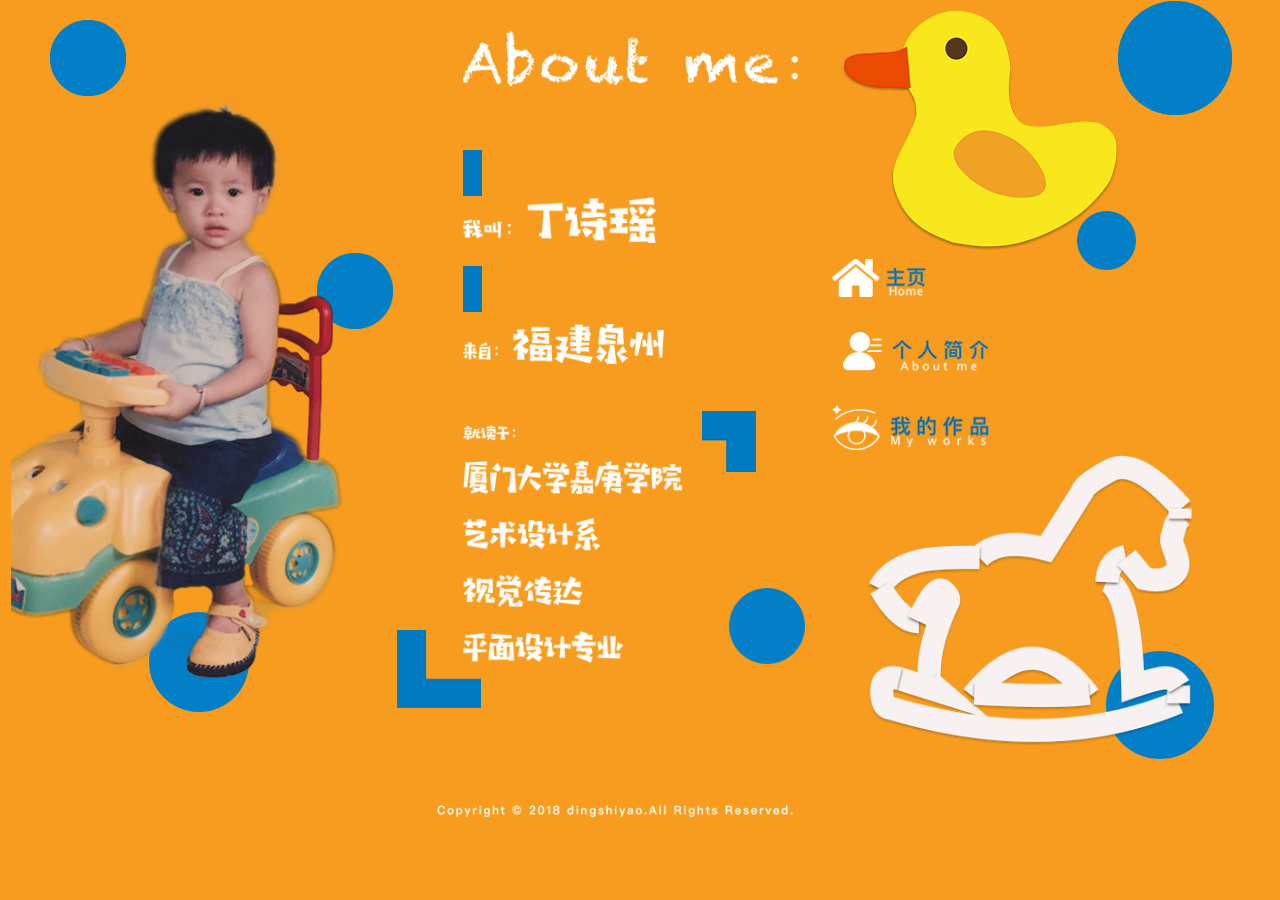
==== 个人简介.html @ 1a9f3754 "1" ====
<!DOCTYPE html>
<html class="nojs html css_verticalspacer" lang="en-US">
 <head>

  <meta http-equiv="Content-type" content="text/html;charset=UTF-8"/>
  <meta name="generator" content="2017.0.0.363"/>
  <meta name="viewport" content="width=device-width, initial-scale=1.0"/>
  
  <script type="text/javascript">
   // Update the 'nojs'/'js' class on the html node
document.documentElement.className = document.documentElement.className.replace(/\bnojs\b/g, 'js');

// Check that all required assets are uploaded and up-to-date
if(typeof Muse == "undefined") window.Muse = {}; window.Muse.assets = {"required":["museutils.js", "museconfig.js", "jquery.watch.js", "jquery.museresponsive.js", "require.js", "____.css"], "outOfDate":[]};
</script>
  
  <title>个人简介</title>
  <!-- CSS -->
  <link rel="stylesheet" type="text/css" href="css/site_global.css?crc=443350757"/>
  <link rel="stylesheet" type="text/css" href="css/____.css?crc=98878516" id="pagesheet"/>
  <!-- IE-only CSS -->
  <!--[if lt IE 9]>
  <link rel="stylesheet" type="text/css" href="css/nomq_____.css?crc=4142008037" id="nomq_pagesheet"/>
  <![endif]-->
   </head>
 <body>

  <div class="breakpoint active" id="bp_infinity" data-min-width="1281"><!-- responsive breakpoint node -->
   <div class="clearfix borderbox" id="page"><!-- group -->
    <div class="clearfix grpelem" id="ppu1422"><!-- column -->
     <div class="clearfix colelem" id="pu1422"><!-- group -->
      <div class="clip_frame grpelem" id="u1422"><!-- image -->
       <img class="block temp_no_img_src" id="u1422_img" data-orig-src="images/oval%204%20copy%402x.png?crc=298496268" alt="" data-image-width="86" data-image-height="86" src="images/blank.gif?crc=4208392903"/>
      </div>
      <div class="clip_frame grpelem shared_content" id="u1751" data-content-guid="u1751_content"><!-- image -->
       <img class="block temp_no_img_src" id="u1751_img" data-orig-src="images/oval%204%20copy%402x.png?crc=298496268" alt="" data-image-width="86" data-image-height="86" src="images/blank.gif?crc=4208392903"/>
      </div>
      <div class="clip_frame grpelem" id="u1439"><!-- image -->
       <img class="block temp_no_img_src" id="u1439_img" data-orig-src="images/oval%204%20copy%402x.png?crc=298496268" alt="" data-image-width="72" data-image-height="72" src="images/blank.gif?crc=4208392903"/>
      </div>
      <div class="clip_frame grpelem" id="u1791"><!-- image -->
       <img class="block temp_no_img_src" id="u1791_img" data-orig-src="images/oval%204%20copy%402x.png?crc=298496268" alt="" data-image-width="72" data-image-height="72" src="images/blank.gif?crc=4208392903"/>
      </div>
      <div class="clip_frame grpelem" id="u1615"><!-- image -->
       <img class="block temp_no_img_src" id="u1615_img" data-orig-src="images/oval%204%20copy%402x.png?crc=298496268" alt="" data-image-width="72" data-image-height="72" src="images/blank.gif?crc=4208392903"/>
      </div>
      <div class="clip_frame grpelem" id="u1583"><!-- image -->
       <img class="block temp_no_img_src" id="u1583_img" data-orig-src="images/oval%204%20copy%402x.png?crc=298496268" alt="" data-image-width="134" data-image-height="134" src="images/blank.gif?crc=4208392903"/>
      </div>
      <div class="clip_frame grpelem" id="u1897"><!-- image -->
       <img class="block temp_no_img_src" id="u1897_img" data-orig-src="images/oval%204%20copy%402x.png?crc=298496268" alt="" data-image-width="120" data-image-height="120" src="images/blank.gif?crc=4208392903"/>
      </div>
      <div class="clip_frame grpelem" id="u1178"><!-- image -->
       <img class="block temp_no_img_src" id="u1178_img" data-orig-src="images/aboutme.png?crc=3889699255" alt="" data-image-width="357" data-image-height="59" src="images/blank.gif?crc=4208392903"/>
      </div>
      <div class="clip_frame grpelem" id="u1198"><!-- image -->
       <img class="block temp_no_img_src" id="u1198_img" data-orig-src="images/qiche.png?crc=457948000" alt="" data-image-width="334" data-image-height="588" src="images/blank.gif?crc=4208392903"/>
      </div>
      <div class="clip_frame grpelem" id="u1298"><!-- image -->
       <img class="block temp_no_img_src" id="u1298_img" data-orig-src="images/fangikuai.jpg?crc=513295918" alt="" data-image-width="21" data-image-height="50" src="images/blank.gif?crc=4208392903"/>
      </div>
      <div class="clip_frame grpelem" id="u1390"><!-- image -->
       <img class="block temp_no_img_src" id="u1390_img" data-orig-src="images/fangikuai.jpg?crc=513295918" alt="" data-image-width="21" data-image-height="50" src="images/blank.gif?crc=4208392903"/>
      </div>
      <div class="clip_frame grpelem" id="u1350"><!-- image -->
       <img class="block temp_no_img_src" id="u1350_img" data-orig-src="images/kuohao2.png?crc=4102174163" alt="" data-image-width="60" data-image-height="69" src="images/blank.gif?crc=4208392903"/>
      </div>
      <div class="clip_frame grpelem" id="u1370"><!-- image -->
       <img class="block temp_no_img_src" id="u1370_img" data-orig-src="images/kuohao1.png?crc=45670703" alt="" data-image-width="95" data-image-height="88" src="images/blank.gif?crc=4208392903"/>
      </div>
      <div class="clip_frame grpelem" id="u2852"><!-- image -->
       <img class="block temp_no_img_src" id="u2852_img" data-orig-src="images/ziwojieshao1%402x.png?crc=4189721750" alt="" data-image-width="199" data-image-height="48" src="images/blank.gif?crc=4208392903"/>
      </div>
      <div class="clip_frame grpelem" id="u2878"><!-- image -->
       <img class="block temp_no_img_src" id="u2878_img" data-orig-src="images/ziwojieshao2.png?crc=260339216" alt="" data-image-width="226" data-image-height="45" src="images/blank.gif?crc=4208392903"/>
      </div>
      <div class="clip_frame grpelem" id="u2898"><!-- image -->
       <img class="block temp_no_img_src" id="u2898_img" data-orig-src="images/ziwojieshao3.png?crc=4220422489" alt="" data-image-width="59" data-image-height="19" src="images/blank.gif?crc=4208392903"/>
      </div>
      <div class="clip_frame grpelem" id="u2918"><!-- image -->
       <img class="block temp_no_img_src" id="u2918_img" data-orig-src="images/ziwojiesh4.png?crc=37130626" alt="" data-image-width="226" data-image-height="208" src="images/blank.gif?crc=4208392903"/>
      </div>
     </div>
     <div class="clip_frame colelem" id="u1258"><!-- image -->
      <img class="block temp_no_img_src" id="u1258_img" data-orig-src="images/copyright%20%c2%a9%202018%20din%402x2.png?crc=3759105852" alt="" data-image-width="401" data-image-height="13" src="images/blank.gif?crc=4208392903"/>
     </div>
    </div>
    <div class="clearfix grpelem" id="ppu1471"><!-- column -->
     <div class="clearfix colelem" id="pu1471"><!-- group -->
      <div class="clip_frame grpelem" id="u1471"><!-- image -->
       <img class="block temp_no_img_src" id="u1471_img" data-orig-src="images/oval%204%20copy%402x.png?crc=298496268" alt="" data-image-width="72" data-image-height="72" src="images/blank.gif?crc=4208392903"/>
      </div>
      <div class="clip_frame grpelem" id="u1679"><!-- image -->
       <img class="block temp_no_img_src" id="u1679_img" data-orig-src="images/oval%204%20copy%402x.png?crc=298496268" alt="" data-image-width="142" data-image-height="142" src="images/blank.gif?crc=4208392903"/>
      </div>
      <div class="clip_frame grpelem" id="u1218"><!-- image -->
       <img class="block temp_no_img_src" id="u1218_img" data-orig-src="images/yazi.png?crc=4281545229" alt="" data-image-width="254" data-image-height="221" src="images/blank.gif?crc=4208392903"/>
      </div>
     </div>
     <a class="nonblock nontext clip_frame colelem" id="u1503" href="index.html"><!-- image --><img class="block temp_no_img_src" id="u1503_img" data-orig-src="images/2zhuye.png?crc=273624913" alt="" data-image-width="97" data-image-height="39" src="images/blank.gif?crc=4208392903"/></a>
     <a class="nonblock nontext MuseLinkActive clip_frame colelem" id="u1523" href="%e4%b8%aa%e4%ba%ba%e7%ae%80%e4%bb%8b.html"><!-- image --><img class="block temp_no_img_src" id="u1523_img" data-orig-src="images/2jianjie.png?crc=328092502" alt="" data-image-width="151" data-image-height="41" src="images/blank.gif?crc=4208392903"/></a>
     <div class="clearfix colelem" id="pu1647"><!-- group -->
      <div class="clip_frame grpelem" id="u1647"><!-- image -->
       <img class="block temp_no_img_src" id="u1647_img" data-orig-src="images/oval%204%20copy%402x.png?crc=298496268" alt="" data-image-width="152" data-image-height="152" src="images/blank.gif?crc=4208392903"/>
      </div>
      <div class="clip_frame grpelem" id="u1238"><!-- image -->
       <img class="block temp_no_img_src" id="u1238_img" data-orig-src="images/wanju.png?crc=151040484" alt="" data-image-width="345" data-image-height="307" src="images/blank.gif?crc=4208392903"/>
      </div>
      <a class="nonblock nontext clip_frame grpelem" id="u1543" href="%e6%88%91%e7%9a%84%e4%bd%9c%e5%93%81.html"><!-- image --><img class="block temp_no_img_src" id="u1543_img" data-orig-src="images/2zuopin.png?crc=3823854974" alt="" data-image-width="162" data-image-height="46" src="images/blank.gif?crc=4208392903"/></a>
     </div>
    </div>
    <div class="verticalspacer" data-offset-top="790" data-content-above-spacer="790" data-content-below-spacer="6"></div>
   </div>
  </div>
  <div class="breakpoint" id="bp_1280" data-min-width="1025" data-max-width="1280"><!-- responsive breakpoint node -->
   <div class="clearfix borderbox temp_no_id" data-orig-id="page"><!-- group -->
    <div class="clearfix grpelem temp_no_id" data-orig-id="ppu1422"><!-- column -->
     <div class="clearfix colelem temp_no_id" data-orig-id="pu1422"><!-- group -->
      <div class="clip_frame grpelem temp_no_id" data-orig-id="u1422"><!-- image -->
       <img class="block temp_no_id temp_no_img_src" data-orig-src="images/oval%204%20copy%402x.png?crc=298496268" alt="" data-image-width="76" data-image-height="76" data-orig-id="u1422_img" src="images/blank.gif?crc=4208392903"/>
      </div>
      <div class="clip_frame grpelem temp_no_id" data-orig-id="u1751"><!-- image -->
       <img class="block temp_no_id temp_no_img_src" data-orig-src="images/oval%204%20copy%402x.png?crc=298496268" alt="" data-image-width="76" data-image-height="76" data-orig-id="u1751_img" src="images/blank.gif?crc=4208392903"/>
      </div>
     </div>
     <div class="clearfix colelem temp_no_id" data-orig-id="pu1471"><!-- group -->
      <div class="clip_frame grpelem temp_no_id" data-orig-id="u1471"><!-- image -->
       <img class="block temp_no_id temp_no_img_src" data-orig-src="images/oval%204%20copy%402x.png?crc=298496268" alt="" data-image-width="76" data-image-height="76" data-orig-id="u1471_img" src="images/blank.gif?crc=4208392903"/>
      </div>
      <div class="clip_frame grpelem temp_no_id" data-orig-id="u1897"><!-- image -->
       <img class="block temp_no_id temp_no_img_src" data-orig-src="images/oval%204%20copy%402x.png?crc=298496268" alt="" data-image-width="76" data-image-height="76" data-orig-id="u1897_img" src="images/blank.gif?crc=4208392903"/>
      </div>
      <div class="clip_frame grpelem temp_no_id" data-orig-id="u1679"><!-- image -->
       <img class="block temp_no_id temp_no_img_src" data-orig-src="images/oval%204%20copy%402x.png?crc=298496268" alt="" data-image-width="100" data-image-height="100" data-orig-id="u1679_img" src="images/blank.gif?crc=4208392903"/>
      </div>
      <div class="clip_frame grpelem temp_no_id" data-orig-id="u1198"><!-- image -->
       <img class="block temp_no_id temp_no_img_src" data-orig-src="images/qiche.png?crc=457948000" alt="" data-image-width="333" data-image-height="586" data-orig-id="u1198_img" src="images/blank.gif?crc=4208392903"/>
      </div>
     </div>
    </div>
    <div class="clearfix grpelem" id="pu1178"><!-- column -->
     <div class="clip_frame colelem temp_no_id" data-orig-id="u1178"><!-- image -->
      <img class="block temp_no_id temp_no_img_src" data-orig-src="images/aboutme.png?crc=3889699255" alt="" data-image-width="335" data-image-height="56" data-orig-id="u1178_img" src="images/blank.gif?crc=4208392903"/>
     </div>
     <div class="clip_frame colelem temp_no_id" data-orig-id="u1298"><!-- image -->
      <img class="block temp_no_id temp_no_img_src" data-orig-src="images/fangikuai.jpg?crc=513295918" alt="" data-image-width="19" data-image-height="44" data-orig-id="u1298_img" src="images/blank.gif?crc=4208392903"/>
     </div>
     <div class="clip_frame colelem temp_no_id" data-orig-id="u2852"><!-- image -->
      <img class="block temp_no_id temp_no_img_src" data-orig-src="images/ziwojieshao1%402x.png?crc=4189721750" alt="" data-image-width="194" data-image-height="46" data-orig-id="u2852_img" src="images/blank.gif?crc=4208392903"/>
     </div>
     <div class="clip_frame colelem temp_no_id" data-orig-id="u1390"><!-- image -->
      <img class="block temp_no_id temp_no_img_src" data-orig-src="images/fangikuai.jpg?crc=513295918" alt="" data-image-width="19" data-image-height="44" data-orig-id="u1390_img" src="images/blank.gif?crc=4208392903"/>
     </div>
     <div class="clip_frame colelem temp_no_id" data-orig-id="u2878"><!-- image -->
      <img class="block temp_no_id temp_no_img_src" data-orig-src="images/ziwojieshao2.png?crc=260339216" alt="" data-image-width="201" data-image-height="40" data-orig-id="u2878_img" src="images/blank.gif?crc=4208392903"/>
     </div>
     <div class="clearfix colelem" id="ppu2898"><!-- group -->
      <div class="clearfix grpelem" id="pu2898"><!-- column -->
       <div class="clip_frame colelem temp_no_id" data-orig-id="u2898"><!-- image -->
        <img class="block temp_no_id temp_no_img_src" data-orig-src="images/ziwojieshao3.png?crc=4220422489" alt="" data-image-width="52" data-image-height="17" data-orig-id="u2898_img" src="images/blank.gif?crc=4208392903"/>
       </div>
       <div class="clearfix colelem" id="pu1370"><!-- group -->
        <div class="clip_frame grpelem temp_no_id" data-orig-id="u1370"><!-- image -->
         <img class="block temp_no_id temp_no_img_src" data-orig-src="images/kuohao1.png?crc=45670703" alt="" data-image-width="84" data-image-height="78" data-orig-id="u1370_img" src="images/blank.gif?crc=4208392903"/>
        </div>
        <div class="clip_frame grpelem temp_no_id" data-orig-id="u2918"><!-- image -->
         <img class="block temp_no_id temp_no_img_src" data-orig-src="images/ziwojiesh4.png?crc=37130626" alt="" data-image-width="219" data-image-height="202" data-orig-id="u2918_img" src="images/blank.gif?crc=4208392903"/>
        </div>
       </div>
      </div>
      <div class="clearfix grpelem" id="pu1350"><!-- column -->
       <div class="clip_frame colelem temp_no_id" data-orig-id="u1350"><!-- image -->
        <img class="block temp_no_id temp_no_img_src" data-orig-src="images/kuohao2.png?crc=4102174163" alt="" data-image-width="54" data-image-height="61" data-orig-id="u1350_img" src="images/blank.gif?crc=4208392903"/>
       </div>
       <div class="clip_frame colelem temp_no_id" data-orig-id="u1583"><!-- image -->
        <img class="block temp_no_id temp_no_img_src" data-orig-src="images/oval%204%20copy%402x.png?crc=298496268" alt="" data-image-width="76" data-image-height="76" data-orig-id="u1583_img" src="images/blank.gif?crc=4208392903"/>
       </div>
      </div>
     </div>
     <div class="clip_frame colelem temp_no_id" data-orig-id="u1258"><!-- image -->
      <img class="block temp_no_id temp_no_img_src" data-orig-src="images/copyright%20%c2%a9%202018%20din%402x2.png?crc=3759105852" alt="" data-image-width="356" data-image-height="12" data-orig-id="u1258_img" src="images/blank.gif?crc=4208392903"/>
     </div>
    </div>
    <div class="clearfix grpelem" id="ppu1439"><!-- column -->
     <div class="clearfix colelem" id="pu1439"><!-- group -->
      <div class="clip_frame grpelem temp_no_id" data-orig-id="u1439"><!-- image -->
       <img class="block temp_no_id temp_no_img_src" data-orig-src="images/oval%204%20copy%402x.png?crc=298496268" alt="" data-image-width="114" data-image-height="114" data-orig-id="u1439_img" src="images/blank.gif?crc=4208392903"/>
      </div>
      <div class="clip_frame grpelem temp_no_id" data-orig-id="u1791"><!-- image -->
       <img class="block temp_no_id temp_no_img_src" data-orig-src="images/oval%204%20copy%402x.png?crc=298496268" alt="" data-image-width="114" data-image-height="114" data-orig-id="u1791_img" src="images/blank.gif?crc=4208392903"/>
      </div>
      <div class="clip_frame grpelem temp_no_id shared_content" data-orig-id="u1615" data-content-guid="u1615_content"><!-- image -->
       <img class="block temp_no_id temp_no_img_src" data-orig-src="images/oval%204%20copy%402x.png?crc=298496268" alt="" data-image-width="59" data-image-height="59" data-orig-id="u1615_img" src="images/blank.gif?crc=4208392903"/>
      </div>
      <div class="clip_frame grpelem temp_no_id" data-orig-id="u1218"><!-- image -->
       <img class="block temp_no_id temp_no_img_src" data-orig-src="images/yazi.png?crc=4281545229" alt="" data-image-width="279" data-image-height="242" data-orig-id="u1218_img" src="images/blank.gif?crc=4208392903"/>
      </div>
      <a class="nonblock nontext clip_frame grpelem temp_no_id" href="index.html" data-orig-id="u1503"><!-- image --><img class="block temp_no_id temp_no_img_src" data-orig-src="images/2zhuye.png?crc=273624913" alt="" data-image-width="94" data-image-height="39" data-orig-id="u1503_img" src="images/blank.gif?crc=4208392903"/></a>
     </div>
     <a class="nonblock nontext MuseLinkActive clip_frame colelem temp_no_id" href="%e4%b8%aa%e4%ba%ba%e7%ae%80%e4%bb%8b.html" data-orig-id="u1523"><!-- image --><img class="block temp_no_id temp_no_img_src" data-orig-src="images/2jianjie.png?crc=328092502" alt="" data-image-width="146" data-image-height="40" data-orig-id="u1523_img" src="images/blank.gif?crc=4208392903"/></a>
     <a class="nonblock nontext clip_frame colelem temp_no_id" href="%e6%88%91%e7%9a%84%e4%bd%9c%e5%93%81.html" data-orig-id="u1543"><!-- image --><img class="block temp_no_id temp_no_img_src" data-orig-src="images/2zuopin.png?crc=3823854974" alt="" data-image-width="157" data-image-height="46" data-orig-id="u1543_img" src="images/blank.gif?crc=4208392903"/></a>
     <div class="clearfix colelem temp_no_id" data-orig-id="pu1647"><!-- group -->
      <div class="clip_frame grpelem temp_no_id" data-orig-id="u1647"><!-- image -->
       <img class="block temp_no_id temp_no_img_src" data-orig-src="images/oval%204%20copy%402x.png?crc=298496268" alt="" data-image-width="108" data-image-height="108" data-orig-id="u1647_img" src="images/blank.gif?crc=4208392903"/>
      </div>
      <div class="clip_frame grpelem temp_no_id" data-orig-id="u1238"><!-- image -->
       <img class="block temp_no_id temp_no_img_src" data-orig-src="images/wanju.png?crc=151040484" alt="" data-image-width="327" data-image-height="292" data-orig-id="u1238_img" src="images/blank.gif?crc=4208392903"/>
      </div>
     </div>
    </div>
    <div class="verticalspacer" data-offset-top="815" data-content-above-spacer="814" data-content-below-spacer="8"></div>
   </div>
  </div>
  <div class="breakpoint" id="bp_1024" data-min-width="769" data-max-width="1024"><!-- responsive breakpoint node -->
   <div class="clearfix borderbox temp_no_id" data-orig-id="page"><!-- column -->
    <div class="position_content" id="page_position_content">
     <div class="clearfix colelem temp_no_id" data-orig-id="pu1422"><!-- group -->
      <div class="clip_frame grpelem temp_no_id" data-orig-id="u1422"><!-- image -->
       <img class="block temp_no_id temp_no_img_src" data-orig-src="images/oval%204%20copy%402x.png?crc=298496268" alt="" data-image-width="61" data-image-height="61" data-orig-id="u1422_img" src="images/blank.gif?crc=4208392903"/>
      </div>
      <div class="clip_frame grpelem temp_no_id" data-orig-id="u1751"><!-- image -->
       <img class="block temp_no_id temp_no_img_src" data-orig-src="images/oval%204%20copy%402x.png?crc=298496268" alt="" data-image-width="61" data-image-height="61" data-orig-id="u1751_img" src="images/blank.gif?crc=4208392903"/>
      </div>
      <div class="clip_frame grpelem temp_no_id" data-orig-id="u1439"><!-- image -->
       <img class="block temp_no_id temp_no_img_src" data-orig-src="images/oval%204%20copy%402x.png?crc=298496268" alt="" data-image-width="61" data-image-height="61" data-orig-id="u1439_img" src="images/blank.gif?crc=4208392903"/>
      </div>
      <div class="clip_frame grpelem temp_no_id" data-orig-id="u1791"><!-- image -->
       <img class="block temp_no_id temp_no_img_src" data-orig-src="images/oval%204%20copy%402x.png?crc=298496268" alt="" data-image-width="61" data-image-height="61" data-orig-id="u1791_img" src="images/blank.gif?crc=4208392903"/>
      </div>
      <div class="clip_frame grpelem temp_no_id" data-orig-id="u1647"><!-- image -->
       <img class="block temp_no_id temp_no_img_src" data-orig-src="images/oval%204%20copy%402x.png?crc=298496268" alt="" data-image-width="68" data-image-height="68" data-orig-id="u1647_img" src="images/blank.gif?crc=4208392903"/>
      </div>
      <div class="clip_frame grpelem temp_no_id" data-orig-id="u1615"><!-- image -->
       <img class="block temp_no_id temp_no_img_src" data-orig-src="images/oval%204%20copy%402x.png?crc=298496268" alt="" data-image-width="61" data-image-height="61" data-orig-id="u1615_img" src="images/blank.gif?crc=4208392903"/>
      </div>
      <div class="clip_frame grpelem temp_no_id shared_content" data-orig-id="u1583" data-content-guid="u1583_content"><!-- image -->
       <img class="block temp_no_id temp_no_img_src" data-orig-src="images/oval%204%20copy%402x.png?crc=298496268" alt="" data-image-width="61" data-image-height="61" data-orig-id="u1583_img" src="images/blank.gif?crc=4208392903"/>
      </div>
      <div class="clip_frame grpelem temp_no_id" data-orig-id="u1471"><!-- image -->
       <img class="block temp_no_id temp_no_img_src" data-orig-src="images/oval%204%20copy%402x.png?crc=298496268" alt="" data-image-width="84" data-image-height="84" data-orig-id="u1471_img" src="images/blank.gif?crc=4208392903"/>
      </div>
      <div class="clip_frame grpelem temp_no_id" data-orig-id="u1897"><!-- image -->
       <img class="block temp_no_id temp_no_img_src" data-orig-src="images/oval%204%20copy%402x.png?crc=298496268" alt="" data-image-width="84" data-image-height="84" data-orig-id="u1897_img" src="images/blank.gif?crc=4208392903"/>
      </div>
      <div class="clip_frame grpelem temp_no_id" data-orig-id="u1679"><!-- image -->
       <img class="block temp_no_id temp_no_img_src" data-orig-src="images/oval%204%20copy%402x.png?crc=298496268" alt="" data-image-width="108" data-image-height="108" data-orig-id="u1679_img" src="images/blank.gif?crc=4208392903"/>
      </div>
      <div class="clip_frame grpelem temp_no_id" data-orig-id="u1178"><!-- image -->
       <img class="block temp_no_id temp_no_img_src" data-orig-src="images/aboutme.png?crc=3889699255" alt="" data-image-width="313" data-image-height="52" data-orig-id="u1178_img" src="images/blank.gif?crc=4208392903"/>
      </div>
      <div class="clip_frame grpelem temp_no_id" data-orig-id="u1198"><!-- image -->
       <img class="block temp_no_id temp_no_img_src" data-orig-src="images/qiche.png?crc=457948000" alt="" data-image-width="325" data-image-height="572" data-orig-id="u1198_img" src="images/blank.gif?crc=4208392903"/>
      </div>
      <div class="clip_frame grpelem temp_no_id" data-orig-id="u1218"><!-- image -->
       <img class="block temp_no_id temp_no_img_src" data-orig-src="images/yazi.png?crc=4281545229" alt="" data-image-width="239" data-image-height="208" data-orig-id="u1218_img" src="images/blank.gif?crc=4208392903"/>
      </div>
      <div class="clip_frame grpelem temp_no_id" data-orig-id="u1238"><!-- image -->
       <img class="block temp_no_id temp_no_img_src" data-orig-src="images/wanju.png?crc=151040484" alt="" data-image-width="304" data-image-height="271" data-orig-id="u1238_img" src="images/blank.gif?crc=4208392903"/>
      </div>
      <div class="clip_frame grpelem temp_no_id" data-orig-id="u1298"><!-- image -->
       <img class="block temp_no_id temp_no_img_src" data-orig-src="images/fangikuai.jpg?crc=513295918" alt="" data-image-width="15" data-image-height="36" data-orig-id="u1298_img" src="images/blank.gif?crc=4208392903"/>
      </div>
      <div class="clip_frame grpelem temp_no_id" data-orig-id="u1390"><!-- image -->
       <img class="block temp_no_id temp_no_img_src" data-orig-src="images/fangikuai.jpg?crc=513295918" alt="" data-image-width="15" data-image-height="36" data-orig-id="u1390_img" src="images/blank.gif?crc=4208392903"/>
      </div>
      <div class="clip_frame grpelem temp_no_id" data-orig-id="u1350"><!-- image -->
       <img class="block temp_no_id temp_no_img_src" data-orig-src="images/kuohao2.png?crc=4102174163" alt="" data-image-width="65" data-image-height="74" data-orig-id="u1350_img" src="images/blank.gif?crc=4208392903"/>
      </div>
      <div class="clip_frame grpelem temp_no_id" data-orig-id="u1370"><!-- image -->
       <img class="block temp_no_id temp_no_img_src" data-orig-src="images/kuohao1.png?crc=45670703" alt="" data-image-width="92" data-image-height="86" data-orig-id="u1370_img" src="images/blank.gif?crc=4208392903"/>
      </div>
      <a class="nonblock nontext clip_frame grpelem temp_no_id" href="index.html" data-orig-id="u1503"><!-- image --><img class="block temp_no_id temp_no_img_src" data-orig-src="images/2zhuye.png?crc=273624913" alt="" data-image-width="90" data-image-height="36" data-orig-id="u1503_img" src="images/blank.gif?crc=4208392903"/></a>
      <a class="nonblock nontext MuseLinkActive clip_frame grpelem temp_no_id" href="%e4%b8%aa%e4%ba%ba%e7%ae%80%e4%bb%8b.html" data-orig-id="u1523"><!-- image --><img class="block temp_no_id temp_no_img_src" data-orig-src="images/2jianjie.png?crc=328092502" alt="" data-image-width="140" data-image-height="38" data-orig-id="u1523_img" src="images/blank.gif?crc=4208392903"/></a>
      <a class="nonblock nontext clip_frame grpelem temp_no_id" href="%e6%88%91%e7%9a%84%e4%bd%9c%e5%93%81.html" data-orig-id="u1543"><!-- image --><img class="block temp_no_id temp_no_img_src" data-orig-src="images/2zuopin.png?crc=3823854974" alt="" data-image-width="150" data-image-height="43" data-orig-id="u1543_img" src="images/blank.gif?crc=4208392903"/></a>
      <div class="clip_frame grpelem temp_no_id" data-orig-id="u2852"><!-- image -->
       <img class="block temp_no_id temp_no_img_src" data-orig-src="images/ziwojieshao1%402x.png?crc=4189721750" alt="" data-image-width="127" data-image-height="30" data-orig-id="u2852_img" src="images/blank.gif?crc=4208392903"/>
      </div>
      <div class="clip_frame grpelem temp_no_id" data-orig-id="u2878"><!-- image -->
       <img class="block temp_no_id temp_no_img_src" data-orig-src="images/ziwojieshao2.png?crc=260339216" alt="" data-image-width="161" data-image-height="32" data-orig-id="u2878_img" src="images/blank.gif?crc=4208392903"/>
      </div>
      <div class="clip_frame grpelem temp_no_id shared_content" data-orig-id="u2898" data-content-guid="u2898_content"><!-- image -->
       <img class="block temp_no_id temp_no_img_src" data-orig-src="images/ziwojieshao3.png?crc=4220422489" alt="" data-image-width="42" data-image-height="13" data-orig-id="u2898_img" src="images/blank.gif?crc=4208392903"/>
      </div>
      <div class="clip_frame grpelem temp_no_id" data-orig-id="u2918"><!-- image -->
       <img class="block temp_no_id temp_no_img_src" data-orig-src="images/ziwojiesh4.png?crc=37130626" alt="" data-image-width="184" data-image-height="169" data-orig-id="u2918_img" src="images/blank.gif?crc=4208392903"/>
      </div>
     </div>
     <div class="clip_frame colelem temp_no_id" data-orig-id="u1258"><!-- image -->
      <img class="block temp_no_id temp_no_img_src" data-orig-src="images/copyright%20%c2%a9%202018%20din%402x2.png?crc=3759105852" alt="" data-image-width="285" data-image-height="9" data-orig-id="u1258_img" src="images/blank.gif?crc=4208392903"/>
     </div>
     <div class="verticalspacer" data-offset-top="786" data-content-above-spacer="786" data-content-below-spacer="0"></div>
    </div>
   </div>
  </div>
  <div class="breakpoint" id="bp_768" data-min-width="641" data-max-width="768"><!-- responsive breakpoint node -->
   <div class="clearfix borderbox temp_no_id" data-orig-id="page"><!-- column -->
    <div class="position_content temp_no_id" data-orig-id="page_position_content">
     <div class="clearfix colelem temp_no_id" data-orig-id="pu1422"><!-- group -->
      <div class="clip_frame grpelem temp_no_id" data-orig-id="u1422"><!-- image -->
       <img class="block temp_no_id temp_no_img_src" data-orig-src="images/oval%204%20copy%402x.png?crc=298496268" alt="" data-image-width="46" data-image-height="46" data-orig-id="u1422_img" src="images/blank.gif?crc=4208392903"/>
      </div>
      <span class="clip_frame grpelem placeholder" data-placeholder-for="u1751_content"><!-- placeholder node --></span>
      <div class="clip_frame grpelem temp_no_id" data-orig-id="u1439"><!-- image -->
       <img class="block temp_no_id temp_no_img_src" data-orig-src="images/oval%204%20copy%402x.png?crc=298496268" alt="" data-image-width="74" data-image-height="74" data-orig-id="u1439_img" src="images/blank.gif?crc=4208392903"/>
      </div>
      <div class="clip_frame grpelem temp_no_id" data-orig-id="u1791"><!-- image -->
       <img class="block temp_no_id temp_no_img_src" data-orig-src="images/oval%204%20copy%402x.png?crc=298496268" alt="" data-image-width="74" data-image-height="74" data-orig-id="u1791_img" src="images/blank.gif?crc=4208392903"/>
      </div>
      <div class="clip_frame grpelem temp_no_id" data-orig-id="u1647"><!-- image -->
       <img class="block temp_no_id temp_no_img_src" data-orig-src="images/oval%204%20copy%402x.png?crc=298496268" alt="" data-image-width="29" data-image-height="29" data-orig-id="u1647_img" src="images/blank.gif?crc=4208392903"/>
      </div>
      <div class="clip_frame grpelem temp_no_id" data-orig-id="u1615"><!-- image -->
       <img class="block temp_no_id temp_no_img_src" data-orig-src="images/oval%204%20copy%402x.png?crc=298496268" alt="" data-image-width="46" data-image-height="46" data-orig-id="u1615_img" src="images/blank.gif?crc=4208392903"/>
      </div>
      <div class="clip_frame grpelem temp_no_id" data-orig-id="u1583"><!-- image -->
       <img class="block temp_no_id temp_no_img_src" data-orig-src="images/oval%204%20copy%402x.png?crc=298496268" alt="" data-image-width="74" data-image-height="74" data-orig-id="u1583_img" src="images/blank.gif?crc=4208392903"/>
      </div>
      <div class="clip_frame grpelem temp_no_id" data-orig-id="u1471"><!-- image -->
       <img class="block temp_no_id temp_no_img_src" data-orig-src="images/oval%204%20copy%402x.png?crc=298496268" alt="" data-image-width="46" data-image-height="46" data-orig-id="u1471_img" src="images/blank.gif?crc=4208392903"/>
      </div>
      <div class="clip_frame grpelem temp_no_id" data-orig-id="u1897"><!-- image -->
       <img class="block temp_no_id temp_no_img_src" data-orig-src="images/oval%204%20copy%402x.png?crc=298496268" alt="" data-image-width="46" data-image-height="46" data-orig-id="u1897_img" src="images/blank.gif?crc=4208392903"/>
      </div>
      <div class="clip_frame grpelem temp_no_id" data-orig-id="u1679"><!-- image -->
       <img class="block temp_no_id temp_no_img_src" data-orig-src="images/oval%204%20copy%402x.png?crc=298496268" alt="" data-image-width="62" data-image-height="62" data-orig-id="u1679_img" src="images/blank.gif?crc=4208392903"/>
      </div>
      <div class="clip_frame grpelem temp_no_id" data-orig-id="u1178"><!-- image -->
       <img class="block temp_no_id temp_no_img_src" data-orig-src="images/aboutme.png?crc=3889699255" alt="" data-image-width="325" data-image-height="54" data-orig-id="u1178_img" src="images/blank.gif?crc=4208392903"/>
      </div>
      <div class="clip_frame grpelem temp_no_id" data-orig-id="u1198"><!-- image -->
       <img class="block temp_no_id temp_no_img_src" data-orig-src="images/qiche251x441.png?crc=342649608" alt="" data-image-width="250" data-image-height="440" data-orig-id="u1198_img" src="images/blank.gif?crc=4208392903"/>
      </div>
      <div class="clip_frame grpelem temp_no_id" data-orig-id="u1218"><!-- image -->
       <img class="block temp_no_id temp_no_img_src" data-orig-src="images/yazi.png?crc=4281545229" alt="" data-image-width="223" data-image-height="194" data-orig-id="u1218_img" src="images/blank.gif?crc=4208392903"/>
      </div>
      <div class="clip_frame grpelem temp_no_id" data-orig-id="u1238"><!-- image -->
       <img class="block temp_no_id temp_no_img_src" data-orig-src="images/wanju.png?crc=151040484" alt="" data-image-width="272" data-image-height="243" data-orig-id="u1238_img" src="images/blank.gif?crc=4208392903"/>
      </div>
      <div class="clip_frame grpelem temp_no_id" data-orig-id="u1298"><!-- image -->
       <img class="block temp_no_id temp_no_img_src" data-orig-src="images/fangikuai.jpg?crc=513295918" alt="" data-image-width="11" data-image-height="27" data-orig-id="u1298_img" src="images/blank.gif?crc=4208392903"/>
      </div>
      <div class="clip_frame grpelem temp_no_id" data-orig-id="u1390"><!-- image -->
       <img class="block temp_no_id temp_no_img_src" data-orig-src="images/fangikuai.jpg?crc=513295918" alt="" data-image-width="11" data-image-height="27" data-orig-id="u1390_img" src="images/blank.gif?crc=4208392903"/>
      </div>
      <div class="clip_frame grpelem temp_no_id" data-orig-id="u1350"><!-- image -->
       <img class="block temp_no_id temp_no_img_src" data-orig-src="images/kuohao2.png?crc=4102174163" alt="" data-image-width="44" data-image-height="50" data-orig-id="u1350_img" src="images/blank.gif?crc=4208392903"/>
      </div>
      <div class="clip_frame grpelem temp_no_id" data-orig-id="u1370"><!-- image -->
       <img class="block temp_no_id temp_no_img_src" data-orig-src="images/kuohao1.png?crc=45670703" alt="" data-image-width="60" data-image-height="56" data-orig-id="u1370_img" src="images/blank.gif?crc=4208392903"/>
      </div>
      <a class="nonblock nontext clip_frame grpelem temp_no_id shared_content" href="index.html" data-orig-id="u1503" data-content-guid="u1503_content"><!-- image --><img class="block temp_no_id temp_no_img_src" data-orig-src="images/2zhuye.png?crc=273624913" alt="" data-image-width="70" data-image-height="29" data-orig-id="u1503_img" src="images/blank.gif?crc=4208392903"/></a>
      <a class="nonblock nontext MuseLinkActive clip_frame grpelem temp_no_id shared_content" href="%e4%b8%aa%e4%ba%ba%e7%ae%80%e4%bb%8b.html" data-orig-id="u1523" data-content-guid="u1523_content"><!-- image --><img class="block temp_no_id temp_no_img_src" data-orig-src="images/2jianjie.png?crc=328092502" alt="" data-image-width="110" data-image-height="30" data-orig-id="u1523_img" src="images/blank.gif?crc=4208392903"/></a>
      <a class="nonblock nontext clip_frame grpelem temp_no_id shared_content" href="%e6%88%91%e7%9a%84%e4%bd%9c%e5%93%81.html" data-orig-id="u1543" data-content-guid="u1543_content"><!-- image --><img class="block temp_no_id temp_no_img_src" data-orig-src="images/2zuopin.png?crc=3823854974" alt="" data-image-width="118" data-image-height="34" data-orig-id="u1543_img" src="images/blank.gif?crc=4208392903"/></a>
      <div class="clip_frame grpelem temp_no_id" data-orig-id="u2852"><!-- image -->
       <img class="block temp_no_id temp_no_img_src" data-orig-src="images/ziwojieshao1%402x.png?crc=4189721750" alt="" data-image-width="136" data-image-height="32" data-orig-id="u2852_img" src="images/blank.gif?crc=4208392903"/>
      </div>
      <div class="clip_frame grpelem temp_no_id" data-orig-id="u2878"><!-- image -->
       <img class="block temp_no_id temp_no_img_src" data-orig-src="images/ziwojieshao2.png?crc=260339216" alt="" data-image-width="146" data-image-height="29" data-orig-id="u2878_img" src="images/blank.gif?crc=4208392903"/>
      </div>
      <span class="clip_frame grpelem placeholder" data-placeholder-for="u2898_content"><!-- placeholder node --></span>
      <div class="clip_frame grpelem temp_no_id" data-orig-id="u2918"><!-- image -->
       <img class="block temp_no_id temp_no_img_src" data-orig-src="images/ziwojiesh4.png?crc=37130626" alt="" data-image-width="150" data-image-height="138" data-orig-id="u2918_img" src="images/blank.gif?crc=4208392903"/>
      </div>
     </div>
     <div class="clip_frame colelem temp_no_id" data-orig-id="u1258"><!-- image -->
      <img class="block temp_no_id temp_no_img_src" data-orig-src="images/copyright%20%c2%a9%202018%20din%402x2.png?crc=3759105852" alt="" data-image-width="214" data-image-height="7" data-orig-id="u1258_img" src="images/blank.gif?crc=4208392903"/>
     </div>
     <div class="verticalspacer" data-offset-top="750" data-content-above-spacer="750" data-content-below-spacer="7"></div>
    </div>
   </div>
  </div>
  <div class="breakpoint" id="bp_640" data-min-width="481" data-max-width="640"><!-- responsive breakpoint node -->
   <div class="clearfix borderbox temp_no_id" data-orig-id="page"><!-- column -->
    <div class="position_content temp_no_id" data-orig-id="page_position_content">
     <div class="clearfix colelem temp_no_id" data-orig-id="pu1422"><!-- group -->
      <div class="clip_frame grpelem temp_no_id" data-orig-id="u1422"><!-- image -->
       <img class="block temp_no_id temp_no_img_src" data-orig-src="images/oval%204%20copy%402x.png?crc=298496268" alt="" data-image-width="38" data-image-height="38" data-orig-id="u1422_img" src="images/blank.gif?crc=4208392903"/>
      </div>
      <div class="clip_frame grpelem temp_no_id" data-orig-id="u1751"><!-- image -->
       <img class="block temp_no_id temp_no_img_src" data-orig-src="images/oval%204%20copy%402x.png?crc=298496268" alt="" data-image-width="38" data-image-height="38" data-orig-id="u1751_img" src="images/blank.gif?crc=4208392903"/>
      </div>
      <div class="clip_frame grpelem temp_no_id" data-orig-id="u1439"><!-- image -->
       <img class="block temp_no_id temp_no_img_src" data-orig-src="images/oval%204%20copy%402x.png?crc=298496268" alt="" data-image-width="38" data-image-height="38" data-orig-id="u1439_img" src="images/blank.gif?crc=4208392903"/>
      </div>
      <div class="clip_frame grpelem temp_no_id" data-orig-id="u1178"><!-- image -->
       <img class="block temp_no_id temp_no_img_src" data-orig-src="images/aboutme.png?crc=3889699255" alt="" data-image-width="277" data-image-height="46" data-orig-id="u1178_img" src="images/blank.gif?crc=4208392903"/>
      </div>
      <div class="clip_frame grpelem temp_no_id" data-orig-id="u1791"><!-- image -->
       <img class="block temp_no_id temp_no_img_src" data-orig-src="images/oval%204%20copy%402x.png?crc=298496268" alt="" data-image-width="64" data-image-height="64" data-orig-id="u1791_img" src="images/blank.gif?crc=4208392903"/>
      </div>
     </div>
     <div class="clearfix colelem" id="pppu2852"><!-- group -->
      <div class="clearfix grpelem" id="ppu2852"><!-- column -->
       <div class="clearfix colelem" id="pu2852"><!-- group -->
        <div class="clip_frame grpelem temp_no_id" data-orig-id="u2852"><!-- image -->
         <img class="block temp_no_id temp_no_img_src" data-orig-src="images/ziwojieshao1%402x.png?crc=4189721750" alt="" data-image-width="118" data-image-height="28" data-orig-id="u2852_img" src="images/blank.gif?crc=4208392903"/>
        </div>
        <div class="clip_frame grpelem temp_no_id" data-orig-id="u1679"><!-- image -->
         <img class="block temp_no_id temp_no_img_src" data-orig-src="images/oval%204%20copy%402x.png?crc=298496268" alt="" data-image-width="38" data-image-height="38" data-orig-id="u1679_img" src="images/blank.gif?crc=4208392903"/>
        </div>
        <div class="clip_frame grpelem temp_no_id" data-orig-id="u1218"><!-- image -->
         <img class="block temp_no_id temp_no_img_src" data-orig-src="images/yazi.png?crc=4281545229" alt="" data-image-width="161" data-image-height="140" data-orig-id="u1218_img" src="images/blank.gif?crc=4208392903"/>
        </div>
       </div>
       <div class="clearfix colelem" id="pu1503"><!-- group -->
        <span class="nonblock nontext clip_frame grpelem placeholder" data-placeholder-for="u1503_content"><!-- placeholder node --></span>
        <div class="clearfix grpelem temp_no_id" data-orig-id="pu1471"><!-- group -->
         <div class="clip_frame grpelem temp_no_id" data-orig-id="u1471"><!-- image -->
          <img class="block temp_no_id temp_no_img_src" data-orig-src="images/oval%204%20copy%402x.png?crc=298496268" alt="" data-image-width="38" data-image-height="38" data-orig-id="u1471_img" src="images/blank.gif?crc=4208392903"/>
         </div>
         <div class="clip_frame grpelem temp_no_id" data-orig-id="u1897"><!-- image -->
          <img class="block temp_no_id temp_no_img_src" data-orig-src="images/oval%204%20copy%402x.png?crc=298496268" alt="" data-image-width="38" data-image-height="38" data-orig-id="u1897_img" src="images/blank.gif?crc=4208392903"/>
         </div>
        </div>
       </div>
       <div class="clearfix colelem" id="pu2878"><!-- group -->
        <div class="clip_frame grpelem temp_no_id" data-orig-id="u2878"><!-- image -->
         <img class="block temp_no_id temp_no_img_src" data-orig-src="images/ziwojieshao2.png?crc=260339216" alt="" data-image-width="140" data-image-height="28" data-orig-id="u2878_img" src="images/blank.gif?crc=4208392903"/>
        </div>
        <span class="nonblock nontext MuseLinkActive clip_frame grpelem placeholder" data-placeholder-for="u1523_content"><!-- placeholder node --></span>
       </div>
       <div class="clearfix colelem temp_no_id" data-orig-id="pu2898"><!-- group -->
        <div class="clip_frame grpelem temp_no_id" data-orig-id="u2898"><!-- image -->
         <img class="block temp_no_id temp_no_img_src" data-orig-src="images/ziwojieshao3.png?crc=4220422489" alt="" data-image-width="37" data-image-height="12" data-orig-id="u2898_img" src="images/blank.gif?crc=4208392903"/>
        </div>
        <div class="clip_frame grpelem temp_no_id" data-orig-id="u1350"><!-- image -->
         <img class="block temp_no_id temp_no_img_src" data-orig-src="images/kuohao2.png?crc=4102174163" alt="" data-image-width="27" data-image-height="31" data-orig-id="u1350_img" src="images/blank.gif?crc=4208392903"/>
        </div>
        <span class="nonblock nontext clip_frame grpelem placeholder" data-placeholder-for="u1543_content"><!-- placeholder node --></span>
       </div>
       <div class="clearfix colelem" id="pu1583"><!-- group -->
        <div class="clip_frame grpelem temp_no_id" data-orig-id="u1583"><!-- image -->
         <img class="block temp_no_id temp_no_img_src" data-orig-src="images/oval%204%20copy%402x.png?crc=298496268" alt="" data-image-width="81" data-image-height="81" data-orig-id="u1583_img" src="images/blank.gif?crc=4208392903"/>
        </div>
        <div class="clip_frame grpelem temp_no_id" data-orig-id="u1238"><!-- image -->
         <img class="block temp_no_id temp_no_img_src" data-orig-src="images/wanju219x195.png?crc=3944182651" alt="" data-image-width="219" data-image-height="195" data-orig-id="u1238_img" src="images/blank.gif?crc=4208392903"/>
        </div>
        <div class="clip_frame grpelem temp_no_id" data-orig-id="u2918"><!-- image -->
         <img class="block temp_no_id temp_no_img_src" data-orig-src="images/ziwojiesh4.png?crc=37130626" alt="" data-image-width="152" data-image-height="140" data-orig-id="u2918_img" src="images/blank.gif?crc=4208392903"/>
        </div>
       </div>
      </div>
      <div class="clip_frame grpelem temp_no_id" data-orig-id="u1647"><!-- image -->
       <img class="block temp_no_id temp_no_img_src" data-orig-src="images/oval%204%20copy%402x.png?crc=298496268" alt="" data-image-width="66" data-image-height="66" data-orig-id="u1647_img" src="images/blank.gif?crc=4208392903"/>
      </div>
      <div class="clip_frame grpelem temp_no_id" data-orig-id="u1615"><!-- image -->
       <img class="block temp_no_id temp_no_img_src" data-orig-src="images/oval%204%20copy%402x.png?crc=298496268" alt="" data-image-width="79" data-image-height="79" data-orig-id="u1615_img" src="images/blank.gif?crc=4208392903"/>
      </div>
      <div class="clip_frame grpelem temp_no_id" data-orig-id="u1198"><!-- image -->
       <img class="block temp_no_id temp_no_img_src" data-orig-src="images/qiche224x395.png?crc=528744174" alt="" data-image-width="224" data-image-height="394" data-orig-id="u1198_img" src="images/blank.gif?crc=4208392903"/>
      </div>
      <div class="clip_frame grpelem temp_no_id" data-orig-id="u1298"><!-- image -->
       <img class="block temp_no_id temp_no_img_src" data-orig-src="images/fangikuai.jpg?crc=513295918" alt="" data-image-width="19" data-image-height="45" data-orig-id="u1298_img" src="images/blank.gif?crc=4208392903"/>
      </div>
      <div class="clip_frame grpelem temp_no_id" data-orig-id="u1390"><!-- image -->
       <img class="block temp_no_id temp_no_img_src" data-orig-src="images/fangikuai.jpg?crc=513295918" alt="" data-image-width="19" data-image-height="45" data-orig-id="u1390_img" src="images/blank.gif?crc=4208392903"/>
      </div>
      <div class="clip_frame grpelem temp_no_id" data-orig-id="u1370"><!-- image -->
       <img class="block temp_no_id temp_no_img_src" data-orig-src="images/kuohao1.png?crc=45670703" alt="" data-image-width="42" data-image-height="39" data-orig-id="u1370_img" src="images/blank.gif?crc=4208392903"/>
      </div>
     </div>
     <div class="clip_frame colelem temp_no_id" data-orig-id="u1258"><!-- image -->
      <img class="block temp_no_id temp_no_img_src" data-orig-src="images/copyright%20%c2%a9%202018%20din%402x2.png?crc=3759105852" alt="" data-image-width="178" data-image-height="6" data-orig-id="u1258_img" src="images/blank.gif?crc=4208392903"/>
     </div>
     <div class="verticalspacer" data-offset-top="672" data-content-above-spacer="672" data-content-below-spacer="7"></div>
    </div>
   </div>
  </div>
  <div class="breakpoint" id="bp_480" data-max-width="480"><!-- responsive breakpoint node -->
   <div class="clearfix borderbox temp_no_id" data-orig-id="page"><!-- column -->
    <div class="position_content temp_no_id" data-orig-id="page_position_content">
     <div class="clearfix colelem temp_no_id" data-orig-id="pu1422"><!-- group -->
      <div class="clip_frame grpelem temp_no_id" data-orig-id="u1422"><!-- image -->
       <img class="block temp_no_id temp_no_img_src" data-orig-src="images/oval%204%20copy%402x.png?crc=298496268" alt="" data-image-width="29" data-image-height="29" data-orig-id="u1422_img" src="images/blank.gif?crc=4208392903"/>
      </div>
      <div class="clip_frame grpelem temp_no_id" data-orig-id="u1751"><!-- image -->
       <img class="block temp_no_id temp_no_img_src" data-orig-src="images/oval%204%20copy%402x.png?crc=298496268" alt="" data-image-width="29" data-image-height="29" data-orig-id="u1751_img" src="images/blank.gif?crc=4208392903"/>
      </div>
      <div class="clip_frame grpelem temp_no_id" data-orig-id="u1439"><!-- image -->
       <img class="block temp_no_id temp_no_img_src" data-orig-src="images/oval%204%20copy%402x.png?crc=298496268" alt="" data-image-width="29" data-image-height="29" data-orig-id="u1439_img" src="images/blank.gif?crc=4208392903"/>
      </div>
      <div class="clip_frame grpelem temp_no_id" data-orig-id="u1178"><!-- image -->
       <img class="block temp_no_id temp_no_img_src" data-orig-src="images/aboutme.png?crc=3889699255" alt="" data-image-width="207" data-image-height="35" data-orig-id="u1178_img" src="images/blank.gif?crc=4208392903"/>
      </div>
      <div class="clip_frame grpelem temp_no_id" data-orig-id="u1791"><!-- image -->
       <img class="block temp_no_id temp_no_img_src" data-orig-src="images/oval%204%20copy%402x.png?crc=298496268" alt="" data-image-width="48" data-image-height="48" data-orig-id="u1791_img" src="images/blank.gif?crc=4208392903"/>
      </div>
     </div>
     <div class="clearfix colelem" id="pppu1647"><!-- group -->
      <div class="clearfix grpelem" id="ppu1647"><!-- column -->
       <div class="clearfix colelem temp_no_id" data-orig-id="pu1647"><!-- group -->
        <div class="clip_frame grpelem temp_no_id" data-orig-id="u1647"><!-- image -->
         <img class="block temp_no_id temp_no_img_src" data-orig-src="images/oval%204%20copy%402x.png?crc=298496268" alt="" data-image-width="50" data-image-height="49" data-orig-id="u1647_img" src="images/blank.gif?crc=4208392903"/>
        </div>
        <div class="clip_frame grpelem temp_no_id" data-orig-id="u1198"><!-- image -->
         <img class="block temp_no_id temp_no_img_src" data-orig-src="images/qiche151x266.png?crc=4238093269" alt="" data-image-width="151" data-image-height="266" data-orig-id="u1198_img" src="images/blank.gif?crc=4208392903"/>
        </div>
       </div>
       <span class="clip_frame colelem placeholder" data-placeholder-for="u1615_content"><!-- placeholder node --></span>
      </div>
      <div class="clearfix grpelem" id="ppu1298"><!-- column -->
       <div class="clearfix colelem" id="pu1298"><!-- group -->
        <div class="clip_frame grpelem temp_no_id" data-orig-id="u1298"><!-- image -->
         <img class="block temp_no_id temp_no_img_src" data-orig-src="images/fangikuai.jpg?crc=513295918" alt="" data-image-width="14" data-image-height="34" data-orig-id="u1298_img" src="images/blank.gif?crc=4208392903"/>
        </div>
        <div class="clip_frame grpelem temp_no_id" data-orig-id="u1679"><!-- image -->
         <img class="block temp_no_id temp_no_img_src" data-orig-src="images/oval%204%20copy%402x.png?crc=298496268" alt="" data-image-width="29" data-image-height="29" data-orig-id="u1679_img" src="images/blank.gif?crc=4208392903"/>
        </div>
        <div class="clip_frame grpelem temp_no_id" data-orig-id="u1218"><!-- image -->
         <img class="block temp_no_id temp_no_img_src" data-orig-src="images/yazi.png?crc=4281545229" alt="" data-image-width="121" data-image-height="105" data-orig-id="u1218_img" src="images/blank.gif?crc=4208392903"/>
        </div>
       </div>
       <div class="clearfix colelem temp_no_id" data-orig-id="pu1471"><!-- group -->
        <div class="clip_frame grpelem temp_no_id" data-orig-id="u1471"><!-- image -->
         <img class="block temp_no_id temp_no_img_src" data-orig-src="images/oval%204%20copy%402x.png?crc=298496268" alt="" data-image-width="29" data-image-height="29" data-orig-id="u1471_img" src="images/blank.gif?crc=4208392903"/>
        </div>
        <div class="clip_frame grpelem temp_no_id" data-orig-id="u1897"><!-- image -->
         <img class="block temp_no_id temp_no_img_src" data-orig-src="images/oval%204%20copy%402x.png?crc=298496268" alt="" data-image-width="29" data-image-height="29" data-orig-id="u1897_img" src="images/blank.gif?crc=4208392903"/>
        </div>
        <div class="clip_frame grpelem temp_no_id" data-orig-id="u2852"><!-- image -->
         <img class="block temp_no_id temp_no_img_src" data-orig-src="images/ziwojieshao1%402x.png?crc=4189721750" alt="" data-image-width="114" data-image-height="27" data-orig-id="u2852_img" src="images/blank.gif?crc=4208392903"/>
        </div>
        <a class="nonblock nontext clip_frame grpelem temp_no_id" href="index.html" data-orig-id="u1503"><!-- image --><img class="block temp_no_id temp_no_img_src" data-orig-src="images/2zhuye.png?crc=273624913" alt="" data-image-width="53" data-image-height="21" data-orig-id="u1503_img" src="images/blank.gif?crc=4208392903"/></a>
       </div>
       <div class="clearfix colelem" id="pu1390"><!-- group -->
        <div class="clip_frame grpelem temp_no_id" data-orig-id="u1390"><!-- image -->
         <img class="block temp_no_id temp_no_img_src" data-orig-src="images/fangikuai.jpg?crc=513295918" alt="" data-image-width="14" data-image-height="34" data-orig-id="u1390_img" src="images/blank.gif?crc=4208392903"/>
        </div>
        <a class="nonblock nontext MuseLinkActive clip_frame grpelem temp_no_id" href="%e4%b8%aa%e4%ba%ba%e7%ae%80%e4%bb%8b.html" data-orig-id="u1523"><!-- image --><img class="block temp_no_id temp_no_img_src" data-orig-src="images/2jianjie.png?crc=328092502" alt="" data-image-width="82" data-image-height="22" data-orig-id="u1523_img" src="images/blank.gif?crc=4208392903"/></a>
       </div>
       <div class="clip_frame colelem temp_no_id" data-orig-id="u2878"><!-- image -->
        <img class="block temp_no_id temp_no_img_src" data-orig-src="images/ziwojieshao2.png?crc=260339216" alt="" data-image-width="126" data-image-height="25" data-orig-id="u2878_img" src="images/blank.gif?crc=4208392903"/>
       </div>
       <a class="nonblock nontext clip_frame colelem temp_no_id" href="%e6%88%91%e7%9a%84%e4%bd%9c%e5%93%81.html" data-orig-id="u1543"><!-- image --><img class="block temp_no_id temp_no_img_src" data-orig-src="images/2zuopin.png?crc=3823854974" alt="" data-image-width="88" data-image-height="25" data-orig-id="u1543_img" src="images/blank.gif?crc=4208392903"/></a>
       <div class="clip_frame colelem temp_no_id" data-orig-id="u2898"><!-- image -->
        <img class="block temp_no_id temp_no_img_src" data-orig-src="images/ziwojieshao3.png?crc=4220422489" alt="" data-image-width="31" data-image-height="10" data-orig-id="u2898_img" src="images/blank.gif?crc=4208392903"/>
       </div>
       <div class="clip_frame colelem temp_no_id" data-orig-id="u1350"><!-- image -->
        <img class="block temp_no_id temp_no_img_src" data-orig-src="images/kuohao2.png?crc=4102174163" alt="" data-image-width="20" data-image-height="23" data-orig-id="u1350_img" src="images/blank.gif?crc=4208392903"/>
       </div>
       <div class="clearfix colelem temp_no_id" data-orig-id="pu1583"><!-- group -->
        <span class="clip_frame grpelem placeholder" data-placeholder-for="u1583_content"><!-- placeholder node --></span>
        <div class="clip_frame grpelem temp_no_id" data-orig-id="u1238"><!-- image -->
         <img class="block temp_no_id temp_no_img_src" data-orig-src="images/wanju164x147.png?crc=4146462079" alt="" data-image-width="164" data-image-height="146" data-orig-id="u1238_img" src="images/blank.gif?crc=4208392903"/>
        </div>
        <div class="clip_frame grpelem temp_no_id" data-orig-id="u1370"><!-- image -->
         <img class="block temp_no_id temp_no_img_src" data-orig-src="images/kuohao1.png?crc=45670703" alt="" data-image-width="32" data-image-height="29" data-orig-id="u1370_img" src="images/blank.gif?crc=4208392903"/>
        </div>
        <div class="clip_frame grpelem temp_no_id" data-orig-id="u2918"><!-- image -->
         <img class="block temp_no_id temp_no_img_src" data-orig-src="images/ziwojiesh4.png?crc=37130626" alt="" data-image-width="145" data-image-height="133" data-orig-id="u2918_img" src="images/blank.gif?crc=4208392903"/>
        </div>
       </div>
      </div>
     </div>
     <div class="clip_frame colelem temp_no_id" data-orig-id="u1258"><!-- image -->
      <img class="block temp_no_id temp_no_img_src" data-orig-src="images/copyright%20%c2%a9%202018%20din%402x2.png?crc=3759105852" alt="" data-image-width="134" data-image-height="4" data-orig-id="u1258_img" src="images/blank.gif?crc=4208392903"/>
     </div>
     <div class="verticalspacer" data-offset-top="583" data-content-above-spacer="583" data-content-below-spacer="5"></div>
    </div>
   </div>
  </div>
  <!-- Other scripts -->
  <script type="text/javascript">
   window.Muse.assets.check=function(d){if(!window.Muse.assets.checked){window.Muse.assets.checked=!0;var b={},c=function(a,b){if(window.getComputedStyle){var c=window.getComputedStyle(a,null);return c&&c.getPropertyValue(b)||c&&c[b]||""}if(document.documentElement.currentStyle)return(c=a.currentStyle)&&c[b]||a.style&&a.style[b]||"";return""},a=function(a){if(a.match(/^rgb/))return a=a.replace(/\s+/g,"").match(/([\d\,]+)/gi)[0].split(","),(parseInt(a[0])<<16)+(parseInt(a[1])<<8)+parseInt(a[2]);if(a.match(/^\#/))return parseInt(a.substr(1),
16);return 0},g=function(g){for(var f=document.getElementsByTagName("link"),h=0;h<f.length;h++)if("text/css"==f[h].type){var i=(f[h].href||"").match(/\/?css\/([\w\-]+\.css)\?crc=(\d+)/);if(!i||!i[1]||!i[2])break;b[i[1]]=i[2]}f=document.createElement("div");f.className="version";f.style.cssText="display:none; width:1px; height:1px;";document.getElementsByTagName("body")[0].appendChild(f);for(h=0;h<Muse.assets.required.length;){var i=Muse.assets.required[h],l=i.match(/([\w\-\.]+)\.(\w+)$/),k=l&&l[1]?
l[1]:null,l=l&&l[2]?l[2]:null;switch(l.toLowerCase()){case "css":k=k.replace(/\W/gi,"_").replace(/^([^a-z])/gi,"_$1");f.className+=" "+k;k=a(c(f,"color"));l=a(c(f,"backgroundColor"));k!=0||l!=0?(Muse.assets.required.splice(h,1),"undefined"!=typeof b[i]&&(k!=b[i]>>>24||l!=(b[i]&16777215))&&Muse.assets.outOfDate.push(i)):h++;f.className="version";break;case "js":h++;break;default:throw Error("Unsupported file type: "+l);}}d?d().jquery!="1.8.3"&&Muse.assets.outOfDate.push("jquery-1.8.3.min.js"):Muse.assets.required.push("jquery-1.8.3.min.js");
f.parentNode.removeChild(f);if(Muse.assets.outOfDate.length||Muse.assets.required.length)f="Some files on the server may be missing or incorrect. Clear browser cache and try again. If the problem persists please contact website author.",g&&Muse.assets.outOfDate.length&&(f+="\nOut of date: "+Muse.assets.outOfDate.join(",")),g&&Muse.assets.required.length&&(f+="\nMissing: "+Muse.assets.required.join(",")),alert(f)};location&&location.search&&location.search.match&&location.search.match(/muse_debug/gi)?setTimeout(function(){g(!0)},5E3):g()}};
var muse_init=function(){require.config({baseUrl:""});require(["jquery","museutils","whatinput","jquery.watch","jquery.museresponsive"],function(d){var $ = d;$(document).ready(function(){try{
window.Muse.assets.check($);/* body */
Muse.Utils.transformMarkupToFixBrowserProblemsPreInit();/* body */
Muse.Utils.prepHyperlinks(true);/* body */
Muse.Utils.fullPage('#page');/* 100% height page */
$( '.breakpoint' ).registerBreakpoint();/* Register breakpoints */
Muse.Utils.transformMarkupToFixBrowserProblems();/* body */
}catch(b){if(b&&"function"==typeof b.notify?b.notify():Muse.Assert.fail("Error calling selector function: "+b),false)throw b;}})})};

</script>
  <!-- RequireJS script -->
  <script src="scripts/require.js?crc=244322403" type="text/javascript" async data-main="scripts/museconfig.js?crc=36584860" onload="if (requirejs) requirejs.onError = function(requireType, requireModule) { if (requireType && requireType.toString && requireType.toString().indexOf && 0 <= requireType.toString().indexOf('#scripterror')) window.Muse.assets.check(); }" onerror="window.Muse.assets.check();"></script>
   </body>
</html>
---- css/site_global.css ----
html{min-height:100%;min-width:100%;-ms-text-size-adjust:none;}body,div,dl,dt,dd,ul,ol,li,nav,h1,h2,h3,h4,h5,h6,pre,code,form,fieldset,legend,input,button,textarea,p,blockquote,th,td,a{margin:0px;padding:0px;border-width:0px;border-style:solid;border-color:transparent;-webkit-transform-origin:left top;-ms-transform-origin:left top;-o-transform-origin:left top;transform-origin:left top;background-repeat:no-repeat;}button.submit-btn{-moz-box-sizing:content-box;-webkit-box-sizing:content-box;box-sizing:content-box;}.transition{-webkit-transition-property:background-image,background-position,background-color,border-color,border-radius,color,font-size,font-style,font-weight,letter-spacing,line-height,text-align,box-shadow,text-shadow,opacity;transition-property:background-image,background-position,background-color,border-color,border-radius,color,font-size,font-style,font-weight,letter-spacing,line-height,text-align,box-shadow,text-shadow,opacity;}.transition *{-webkit-transition:inherit;transition:inherit;}table{border-collapse:collapse;border-spacing:0px;}fieldset,img{border:0px;border-style:solid;-webkit-transform-origin:left top;-ms-transform-origin:left top;-o-transform-origin:left top;transform-origin:left top;}address,caption,cite,code,dfn,em,strong,th,var,optgroup{font-style:inherit;font-weight:inherit;}del,ins{text-decoration:none;}li{list-style:none;}caption,th{text-align:left;}h1,h2,h3,h4,h5,h6{font-size:100%;font-weight:inherit;}input,button,textarea,select,optgroup,option{font-family:inherit;font-size:inherit;font-style:inherit;font-weight:inherit;}.form-grp input,.form-grp textarea{-webkit-appearance:none;-webkit-border-radius:0;}body{font-family:Arial, Helvetica Neue, Helvetica, sans-serif;text-align:left;font-size:14px;line-height:17px;word-wrap:break-word;text-rendering:optimizeLegibility;-moz-font-feature-settings:'liga';-ms-font-feature-settings:'liga';-webkit-font-feature-settings:'liga';font-feature-settings:'liga';}a:link{color:#0000FF;text-decoration:underline;}a:visited{color:#800080;text-decoration:underline;}a:hover{color:#0000FF;text-decoration:underline;}a:active{color:#EE0000;text-decoration:underline;}a.nontext{color:black;text-decoration:none;font-style:normal;font-weight:normal;}.normal_text{color:#000000;direction:ltr;font-family:Arial, Helvetica Neue, Helvetica, sans-serif;font-size:14px;font-style:normal;font-weight:normal;letter-spacing:0px;line-height:17px;text-align:left;text-decoration:none;text-indent:0px;text-transform:none;vertical-align:0px;padding:0px;}.list0 li:before{position:absolute;right:100%;letter-spacing:0px;text-decoration:none;font-weight:normal;font-style:normal;}.rtl-list li:before{right:auto;left:100%;}.nls-None > li:before,.nls-None .list3 > li:before,.nls-None .list6 > li:before{margin-right:6px;content:'•';}.nls-None .list1 > li:before,.nls-None .list4 > li:before,.nls-None .list7 > li:before{margin-right:6px;content:'○';}.nls-None,.nls-None .list1,.nls-None .list2,.nls-None .list3,.nls-None .list4,.nls-None .list5,.nls-None .list6,.nls-None .list7,.nls-None .list8{padding-left:34px;}.nls-None.rtl-list,.nls-None .list1.rtl-list,.nls-None .list2.rtl-list,.nls-None .list3.rtl-list,.nls-None .list4.rtl-list,.nls-None .list5.rtl-list,.nls-None .list6.rtl-list,.nls-None .list7.rtl-list,.nls-None .list8.rtl-list{padding-left:0px;padding-right:34px;}.nls-None .list2 > li:before,.nls-None .list5 > li:before,.nls-None .list8 > li:before{margin-right:6px;content:'-';}.nls-None.rtl-list > li:before,.nls-None .list1.rtl-list > li:before,.nls-None .list2.rtl-list > li:before,.nls-None .list3.rtl-list > li:before,.nls-None .list4.rtl-list > li:before,.nls-None .list5.rtl-list > li:before,.nls-None .list6.rtl-list > li:before,.nls-None .list7.rtl-list > li:before,.nls-None .list8.rtl-list > li:before{margin-right:0px;margin-left:6px;}.TabbedPanelsTab{white-space:nowrap;}.MenuBar .MenuBarView,.MenuBar .SubMenuView{display:block;list-style:none;}.MenuBar .SubMenu{display:none;position:absolute;}.NoWrap{white-space:nowrap;word-wrap:normal;}.rootelem{margin-left:auto;margin-right:auto;}.colelem{display:inline;float:left;clear:both;}.clearfix:after{content:"\0020";visibility:hidden;display:block;height:0px;clear:both;}*:first-child+html .clearfix{zoom:1;}.clip_frame{overflow:hidden;}.popup_anchor{position:relative;width:0px;height:0px;}.popup_element{z-index:100000;}.svg{display:block;vertical-align:top;}span.wrap{content:'';clear:left;display:block;}span.actAsInlineDiv{display:inline-block;}.position_content,.excludeFromNormalFlow{float:left;}.preload_images{position:absolute;overflow:hidden;left:-9999px;top:-9999px;height:1px;width:1px;}.preload{height:1px;width:1px;}.animateStates{-webkit-transition:0.3s ease-in-out;-moz-transition:0.3s ease-in-out;-o-transition:0.3s ease-in-out;transition:0.3s ease-in-out;}[data-whatinput="mouse"] *:focus,[data-whatinput="touch"] *:focus,input:focus,textarea:focus{outline:none;}textarea{resize:none;overflow:auto;}.fld-prompt{pointer-events:none;}.wrapped-input{position:absolute;top:0px;left:0px;background:transparent;border:none;}.submit-btn{z-index:50000;cursor:pointer;}.anchor_item{width:22px;height:18px;}.MenuBar .SubMenuVisible,.MenuBarVertical .SubMenuVisible,.MenuBar .SubMenu .SubMenuVisible,.popup_element.Active,span.actAsPara,.actAsDiv,a.nonblock.nontext,img.block{display:block;}.widget_invisible,.js .invi,.js .mse_pre_init{visibility:hidden;}.ose_ei{visibility:hidden;z-index:0;}.no_vert_scroll{overflow-y:hidden;}.always_vert_scroll{overflow-y:scroll;}.always_horz_scroll{overflow-x:scroll;}.fullscreen{overflow:hidden;left:0px;top:0px;position:fixed;height:100%;width:100%;-moz-box-sizing:border-box;-webkit-box-sizing:border-box;-ms-box-sizing:border-box;box-sizing:border-box;}.fullwidth{position:absolute;}.borderbox{-moz-box-sizing:border-box;-webkit-box-sizing:border-box;-ms-box-sizing:border-box;box-sizing:border-box;}.scroll_wrapper{position:absolute;overflow:auto;left:0px;right:0px;top:0px;bottom:0px;padding-top:0px;padding-bottom:0px;margin-top:0px;margin-bottom:0px;}.browser_width > *{position:absolute;left:0px;right:0px;}.grpelem,.accordion_wrapper{display:inline;float:left;}.fld-checkbox input[type=checkbox],.fld-radiobutton input[type=radio]{position:absolute;overflow:hidden;clip:rect(0px, 0px, 0px, 0px);height:1px;width:1px;margin:-1px;padding:0px;border:0px;}.fld-checkbox input[type=checkbox] + label,.fld-radiobutton input[type=radio] + label{display:inline-block;background-repeat:no-repeat;cursor:pointer;float:left;width:100%;height:100%;}.pointer_cursor,.fld-recaptcha-mode,.fld-recaptcha-refresh,.fld-recaptcha-help{cursor:pointer;}p,h1,h2,h3,h4,h5,h6,ol,ul,span.actAsPara{max-height:1000000px;}.superscript{vertical-align:super;font-size:66%;line-height:0px;}.subscript{vertical-align:sub;font-size:66%;line-height:0px;}.horizontalSlideShow{-ms-touch-action:pan-y;touch-action:pan-y;}.verticalSlideShow{-ms-touch-action:pan-x;touch-action:pan-x;}.colelem100,.verticalspacer{clear:both;}.list0 li,.MenuBar .MenuItemContainer,.SlideShowContentPanel .fullscreen img,.css_verticalspacer .verticalspacer{position:relative;}.popup_element.Inactive,.js .disn,.js .an_invi,.hidden,.breakpoint{display:none;}#muse_css_mq{position:absolute;display:none;background-color:#FFFFFE;}.fluid_height_spacer{width:0.01px;}.muse_check_css{display:none;position:fixed;}@media screen and (-webkit-min-device-pixel-ratio:0){body{text-rendering:auto;}}
---- css/____.css ----
.version._____{color:#000005;background-color:#E4C434;}#page{z-index:1;width:100%;border-color:#000000;background-image:none;background-color:transparent;margin-left:auto;margin-right:auto;border-width:0px;}#pu1422{z-index:2;}#u1422{z-index:2;margin-right:-10000px;background-color:transparent;position:relative;}#u1751{z-index:4;margin-right:-10000px;background-color:transparent;position:relative;}#u1439{z-index:6;margin-right:-10000px;background-color:transparent;position:relative;}#u1178{z-index:22;position:relative;background-color:transparent;}#u1791{z-index:8;background-color:transparent;margin-right:-10000px;position:relative;}#u1647{z-index:10;position:relative;background-color:transparent;margin-right:-10000px;}#u1198{z-index:24;margin-right:-10000px;background-color:transparent;position:relative;}#u1615{z-index:12;position:relative;background-color:transparent;}#u1298{z-index:32;background-color:transparent;position:relative;}#u1679{z-index:20;background-color:transparent;margin-right:-10000px;position:relative;}#u1218{z-index:26;margin-right:-10000px;background-color:transparent;position:relative;}#u1471{z-index:16;margin-right:-10000px;background-color:transparent;position:relative;}#u1897{z-index:18;margin-right:-10000px;background-color:transparent;position:relative;}#u2852{z-index:46;background-color:transparent;position:relative;}#u1503{z-index:40;position:relative;background-color:transparent;}#u1390{z-index:34;background-color:transparent;position:relative;}#u1523{z-index:42;background-color:transparent;position:relative;}#u2878{z-index:48;background-color:transparent;position:relative;}#u1543{z-index:44;background-color:transparent;position:relative;}#u2898{z-index:50;position:relative;background-color:transparent;}#u1350{z-index:36;position:relative;background-color:transparent;}#u1583{z-index:14;background-color:transparent;position:relative;}#u1238{z-index:28;margin-right:-10000px;background-color:transparent;position:relative;}#u1370{z-index:38;position:relative;background-color:transparent;margin-right:-10000px;}#u2918{z-index:52;margin-right:-10000px;background-color:transparent;position:relative;}#u1258{z-index:30;background-color:transparent;position:relative;}#u1422_img,#u1751_img,#u1439_img,#u1178_img,#u1791_img,#u1647_img,#u1198_img,#u1615_img,#u1298_img,#u1679_img,#u1218_img,#u1471_img,#u1897_img,#u2852_img,#u1503_img,#u1390_img,#u1523_img,#u2878_img,#u1543_img,#u2898_img,#u1350_img,#u1583_img,#u1238_img,#u1370_img,#u2918_img,#u1258_img{width:100%;}.html{background-color:#F79C1E;}body{position:relative;}@media (min-width: 1281px), print{#muse_css_mq{background-color:#FFFFFF;}#bp_infinity.active{display:block;}#page{min-height:797px;max-width:1440px;}#ppu1422{z-index:0;padding-bottom:0px;margin-right:-10000px;margin-top:20px;width:65.42%;}#pu1422{width:95.86%;}#u1422,#u1751{width:9.53%;left:3.44%;}#u1439,#u1791{margin-top:596px;width:7.98%;left:92.03%;}#u1615{margin-right:-10000px;margin-top:455px;width:7.98%;left:34.56%;}#u1583{margin-right:-10000px;margin-top:570px;width:14.84%;left:12.96%;}#u1897{margin-top:56px;width:13.29%;left:36.44%;}#u1178{margin-right:-10000px;margin-top:12px;width:39.54%;left:59.92%;}#u1198{margin-top:60px;width:36.99%;}#u1298{margin-right:-10000px;margin-top:131px;width:2.33%;left:57.7%;}#u1390{margin-right:-10000px;margin-top:268px;width:2.33%;left:57.7%;}#u1350{margin-right:-10000px;margin-top:379px;width:6.65%;left:89.37%;}#u1370{margin-top:632px;width:10.53%;left:48.95%;}#u2852{margin-right:-10000px;margin-top:198px;width:22.04%;left:57.7%;}#u2878{margin-right:-10000px;margin-top:323px;width:25.03%;left:57.7%;}#u2898{margin-right:-10000px;margin-top:402px;width:6.54%;left:57.7%;}#u2918{margin-top:446px;width:25.03%;left:57.7%;}#u1258{margin-top:37px;width:42.57%;margin-left:57.44%;}#ppu1471{z-index:0;margin-right:-10000px;margin-top:32px;width:36.46%;margin-left:67.09%;}#pu1471{z-index:16;width:95.62%;margin-left:4.39%;}#u1471{margin-top:169px;width:14.35%;left:47.61%;}#u1679{width:28.29%;left:71.72%;}#u1218{width:50.6%;}#u1503{top:-7px;margin-bottom:-7px;width:18.48%;}#u1523{margin-top:28px;width:28.77%;margin-left:0.96%;}#pu1647{z-index:10;margin-top:32px;width:76.77%;}#u1647{margin-top:156px;width:37.72%;left:62.29%;}#u1238{width:85.61%;left:5.71%;}#u1238_img{padding-bottom:1px;}#u1543{margin-right:-10000px;width:40.2%;}.css_verticalspacer .verticalspacer{height:calc(100vh - 796px);}}@media (min-width: 1025px) and (max-width: 1280px){#muse_css_mq{background-color:#000500;}#bp_1280.active{display:block;}#page{min-height:823px;max-width:1280px;}#ppu1422{z-index:0;margin-right:-10000px;margin-top:20px;width:29.85%;margin-left:0.86%;}#pu1422{width:19.9%;margin-left:10.21%;}#u1422,#u1751{width:100%;}#pu1471{z-index:16;margin-top:-2px;width:100%;}#u1471,#u1897{margin-top:159px;width:19.9%;left:80.11%;}#u1679{margin-top:518px;width:26.18%;left:36.13%;}#u1198{width:87.18%;}#pu1178{z-index:22;margin-right:-10000px;margin-top:31px;width:31.96%;margin-left:31.02%;}#u1178{width:81.91%;margin-left:16.14%;}#u1298{margin-top:64px;width:4.65%;margin-left:16.14%;}#u2852{margin-top:1px;width:47.44%;margin-left:16.14%;}#u1390{margin-top:23px;width:4.65%;margin-left:16.14%;}#u2878{margin-top:12px;width:49.15%;margin-left:16.14%;}#ppu2898{z-index:0;margin-top:47px;width:100%;}#pu2898{z-index:50;padding-bottom:0px;margin-right:-10000px;margin-top:14px;width:69.69%;}#u2898{width:18.25%;margin-left:23.16%;}#pu1370{z-index:38;margin-top:20px;width:100%;}#u1370{margin-top:169px;width:29.48%;}#u2918{width:76.85%;left:23.16%;}#pu1350{z-index:36;padding-bottom:1px;margin-right:-10000px;width:25.19%;margin-left:74.58%;}#u1350{width:52.43%;}#u1583{margin-top:116px;width:73.79%;margin-left:26.22%;}#u1258{margin-top:97px;width:87.05%;margin-left:9.78%;}#ppu1439{z-index:0;margin-right:-10000px;margin-top:1px;width:31.25%;margin-left:65%;}#pu1439{z-index:6;width:100%;}#u1439,#u1791{width:28.5%;left:71.5%;}#u1615{margin-right:-10000px;margin-top:210px;width:14.75%;left:61.26%;}#u1218{margin-top:8px;width:69.75%;left:2.25%;}#u1503{margin-right:-10000px;margin-top:258px;width:23.5%;}#u1523{margin-top:35px;width:36.5%;margin-left:2.75%;}#u1543{margin-top:34px;width:39.25%;}#pu1647{z-index:10;margin-top:5px;width:86.75%;margin-left:8.75%;}#u1647{margin-top:196px;width:31.13%;left:68.88%;}#u1238{width:94.24%;}.css_verticalspacer .verticalspacer{height:calc(100vh - 822px);}body{overflow-x:hidden;}}@media (min-width: 769px) and (max-width: 1024px){#muse_css_mq{background-color:#000400;}#bp_1024.active{display:block;}#page{min-height:499.7580917874395px;padding-bottom:0px;max-width:1024px;}#page_position_content{padding-top:20px;width:100%;}#pu1422{width:96.88%;margin-left:-2.15%;}#u1422,#u1751{width:6.15%;left:4.44%;}#u1439,#u1791{margin-top:145px;width:6.15%;left:61.5%;}#u1647{margin-top:672px;width:6.86%;left:92.14%;}#u1615{margin-right:-10000px;margin-top:614px;width:6.15%;left:59.98%;}#u1583{margin-right:-10000px;margin-top:167px;width:6.15%;left:93.86%;}#u1471,#u1897{margin-top:658px;width:8.47%;}#u1679{margin-top:554px;width:10.89%;left:15.73%;}#u1178{margin-right:-10000px;margin-top:5px;width:31.56%;left:38.11%;}#u1198{margin-top:61px;width:32.77%;left:2.22%;}#u1218{margin-top:13px;width:24.1%;left:70.27%;}#u1238{margin-top:453px;width:30.65%;left:67.65%;}#u1298{margin-right:-10000px;margin-top:131px;width:1.52%;left:39.52%;}#u1390{margin-right:-10000px;margin-top:245px;width:1.52%;left:39.52%;}#u1350{margin-right:-10000px;margin-top:391px;width:6.56%;left:59.58%;}#u1370{margin-top:582px;width:9.28%;left:33.37%;}#u1503{margin-right:-10000px;margin-top:230px;width:9.08%;left:70.27%;}#u1523{margin-right:-10000px;margin-top:290px;width:14.12%;left:71.17%;}#u1543{margin-right:-10000px;margin-top:352px;width:15.13%;left:70.27%;}#u2852{margin-right:-10000px;margin-top:172px;width:12.81%;left:39.52%;}#u2878{margin-right:-10000px;margin-top:308px;width:16.23%;left:39.52%;}#u2898{margin-right:-10000px;margin-top:402px;width:4.24%;left:39.52%;}#u2918{margin-top:440px;width:18.55%;left:39.52%;}#u1258{margin-top:15px;width:27.84%;margin-left:37.6%;}.css_verticalspacer .verticalspacer{height:calc(100vh - 786px);}body{overflow-x:hidden;}}@media (min-width: 641px) and (max-width: 768px){#muse_css_mq{background-color:#000300;}#bp_768.active{display:block;}#page{min-height:757px;max-width:768px;}#page_position_content{padding-top:19px;padding-bottom:7px;width:100%;}#pu1422{width:104.95%;margin-left:-2.87%;}#u1422{margin-top:1px;width:5.71%;left:4.84%;}#u1751{margin-top:314px;width:10.67%;left:89.34%;}#u1439,#u1791{margin-top:634px;width:9.19%;left:78.79%;}#u1647{margin-top:96px;width:3.6%;left:19.98%;}#u1615{margin-right:-10000px;margin-top:583px;width:5.71%;left:49.63%;}#u1583{margin-right:-10000px;margin-top:558px;width:9.19%;left:15.39%;}#u1471,#u1897{margin-top:113px;width:5.71%;left:58.44%;}#u1679{margin-top:221px;width:7.7%;}#u1178{margin-right:-10000px;width:40.33%;left:30.28%;}#u1198{margin-top:166px;width:31.02%;left:2.73%;}#u1218{margin-top:35px;width:27.67%;left:66.38%;}#u1238{margin-top:437px;width:33.75%;left:60.3%;}#u1298{margin-right:-10000px;margin-top:132px;width:1.37%;left:37.23%;}#u1390{margin-right:-10000px;margin-top:266px;width:1.37%;left:37.23%;}#u1350{margin-right:-10000px;margin-top:337px;width:5.46%;left:58.57%;}#u1370{margin-top:508px;width:7.45%;left:33.5%;}#u1503{margin-right:-10000px;margin-top:252px;width:8.69%;left:67%;}#u1523{margin-right:-10000px;margin-top:296px;width:13.65%;left:68%;}#u1543{margin-right:-10000px;margin-top:339px;width:14.65%;left:67%;}#u2852{margin-right:-10000px;margin-top:164px;width:16.88%;left:37.23%;}#u2878{margin-right:-10000px;margin-top:284px;width:18.12%;left:39.83%;}#u2898{margin-right:-10000px;margin-top:362px;width:5.22%;left:39.83%;}#u2918{margin-top:398px;width:18.62%;left:39.71%;}#u1258{margin-top:17px;width:27.87%;margin-left:36.2%;}.css_verticalspacer .verticalspacer{height:calc(100vh - 757px);}body{overflow-x:hidden;}}@media (min-width: 481px) and (max-width: 640px){#muse_css_mq{background-color:#000280;}#bp_640.active{display:block;}#page{min-height:500px;max-width:640px;}#page_position_content{margin-top:-12px;width:100%;}#pu1422{width:98.6%;margin-left:2.19%;}#u1422,#u1751,#u1439{margin-top:32px;width:6.03%;}#u1178{margin-right:-10000px;margin-top:44px;width:43.9%;left:26.63%;}#u1791{width:10.15%;left:89.86%;}#pppu2852{z-index:0;margin-top:-8px;width:99.38%;margin-left:-2.19%;}#ppu2852{z-index:0;margin-right:-10000px;width:58.18%;margin-left:41.83%;}#pu2852{z-index:46;width:87.57%;}#u2852{margin-right:-10000px;margin-top:127px;width:36.42%;}#u1679{margin-top:50px;width:11.73%;left:36.42%;}#u1218{width:49.7%;left:50%;}#pu1503{z-index:40;margin-top:-7px;width:44.6%;margin-left:52.17%;}#u1503{margin-right:-10000px;margin-top:16px;width:42.43%;}#pu1471{z-index:16;margin-right:-10000px;width:23.04%;margin-left:76.97%;}#u1471,#u1897{width:100%;}#pu2878{z-index:48;margin-top:28px;width:84.6%;}#u2878{margin-right:-10000px;width:44.73%;}#u1523{margin-right:-10000px;margin-top:3px;width:35.15%;left:64.86%;}#pu2898{z-index:50;margin-top:30px;width:84.06%;}#u2898{margin-right:-10000px;margin-top:22px;width:11.9%;}#u1350{margin-right:-10000px;margin-top:19px;width:8.69%;left:47.91%;}#u1543{margin-right:-10000px;width:37.95%;left:62.06%;}#pu1583{z-index:14;margin-top:1px;width:100%;}#u1583{margin-right:-10000px;margin-top:177px;width:21.9%;left:75.68%;}#u1238{margin-top:45px;width:59.19%;left:41.09%;}#u2918{width:41.09%;}#u1647{margin-top:63px;width:10.38%;}#u1615{margin-right:-10000px;margin-top:431px;width:12.43%;left:11.95%;}#u1198{margin-top:63px;width:35.23%;left:2.21%;}#u1298{margin-right:-10000px;margin-top:70px;width:2.99%;left:38.68%;}#u1390{margin-right:-10000px;margin-top:164px;width:2.99%;left:38.53%;}#u1370{margin-top:471px;width:6.61%;left:35.07%;}#u1258{margin-top:5px;width:27.82%;margin-left:37.66%;}.css_verticalspacer .verticalspacer{height:calc(100vh - 679px);}body{overflow-x:hidden;padding-bottom:7px;}}@media (max-width: 480px){#muse_css_mq{background-color:#0001e0;}#bp_480.active{display:block;}#page{min-height:584.4709092487174px;padding-bottom:1px;max-width:480px;}#page_position_content{margin-top:-12px;padding-bottom:2px;width:100%;}#pu1422{width:98.55%;margin-left:2.09%;}#u1422,#u1751,#u1439{margin-top:32px;width:6.14%;}#u1178{margin-right:-10000px;margin-top:44px;width:43.77%;left:26.64%;}#u1791{width:10.15%;left:89.86%;}#pppu1647{z-index:0;margin-top:3px;width:99.38%;margin-left:-2.3%;}#ppu1647{z-index:0;margin-right:-10000px;margin-top:63px;width:33.76%;}#pu1647{z-index:10;width:100%;}#u1647{width:31.06%;}#u1198{margin-top:7px;width:93.79%;left:6.22%;}#u1615{margin-top:96px;width:36.65%;margin-left:35.41%;}#ppu1298{z-index:0;padding-bottom:0px;margin-right:-10000px;width:63.32%;margin-left:36.69%;}#pu1298{z-index:32;width:85.44%;margin-left:2.99%;}#u1298{margin-right:-10000px;margin-top:70px;width:5.43%;}#u1679{margin-top:50px;width:11.25%;left:40.32%;}#u1218{width:46.9%;left:53.11%;}#pu1471{z-index:16;margin-top:8px;width:89.08%;margin-left:7.95%;}#u1471,#u1897{width:10.79%;left:89.6%;}#u2852{margin-right:-10000px;margin-top:1px;width:42.38%;}#u1503{margin-right:-10000px;margin-top:6px;width:19.71%;left:53.16%;}#pu1390{z-index:34;margin-top:10px;width:79.48%;margin-left:2.99%;}#u1390{margin-right:-10000px;width:5.84%;}#u1523{margin-right:-10000px;margin-top:15px;width:34.17%;left:65.84%;}#u2878{margin-top:1px;width:41.73%;margin-left:7.95%;}#u1543{top:-1px;margin-bottom:-1px;width:29.14%;margin-left:55.3%;}#u2898{margin-top:12px;width:10.27%;margin-left:7.95%;}#u1350{top:-5px;margin-bottom:-5px;width:6.63%;margin-left:55.3%;}#pu1583{z-index:14;margin-top:3px;width:100%;}#u1583{margin-right:-10000px;margin-top:118px;width:20.2%;left:76.83%;}#u1238{margin-top:22px;width:54.31%;left:45.7%;}#u1370{margin-top:135px;width:10.6%;}#u2918{width:48.02%;left:7.95%;}#u1258{margin-top:18px;width:27.92%;margin-left:37.71%;}.css_verticalspacer .verticalspacer{height:calc(100vh - 588px);}body{overflow-x:hidden;min-width:320px;padding-bottom:3px;}}
---- css/nomq_____.css ----
#muse_css_mq{background-color:#FFFFFF;}#bp_infinity.active{display:block;}#page{min-height:797px;max-width:1440px;}#ppu1422{z-index:0;padding-bottom:0px;margin-right:-10000px;margin-top:20px;width:65.42%;}#pu1422{width:95.86%;}#u1422,#u1751{width:9.53%;left:3.44%;}#u1439,#u1791{margin-top:596px;width:7.98%;left:92.03%;}#u1615{margin-right:-10000px;margin-top:455px;width:7.98%;left:34.56%;}#u1583{margin-right:-10000px;margin-top:570px;width:14.84%;left:12.96%;}#u1897{margin-top:56px;width:13.29%;left:36.44%;}#u1178{margin-right:-10000px;margin-top:12px;width:39.54%;left:59.92%;}#u1198{margin-top:60px;width:36.99%;}#u1298{margin-right:-10000px;margin-top:131px;width:2.33%;left:57.7%;}#u1390{margin-right:-10000px;margin-top:268px;width:2.33%;left:57.7%;}#u1350{margin-right:-10000px;margin-top:379px;width:6.65%;left:89.37%;}#u1370{margin-top:632px;width:10.53%;left:48.95%;}#u2852{margin-right:-10000px;margin-top:198px;width:22.04%;left:57.7%;}#u2878{margin-right:-10000px;margin-top:323px;width:25.03%;left:57.7%;}#u2898{margin-right:-10000px;margin-top:402px;width:6.54%;left:57.7%;}#u2918{margin-top:446px;width:25.03%;left:57.7%;}#u1258{margin-top:37px;width:42.57%;margin-left:57.44%;}#ppu1471{z-index:0;margin-right:-10000px;margin-top:32px;width:36.46%;margin-left:67.09%;}#pu1471{z-index:16;width:95.62%;margin-left:4.39%;}#u1471{margin-top:169px;width:14.35%;left:47.61%;}#u1679{width:28.29%;left:71.72%;}#u1218{width:50.6%;}#u1503{top:-7px;margin-bottom:-7px;width:18.48%;}#u1523{margin-top:28px;width:28.77%;margin-left:0.96%;}#pu1647{z-index:10;margin-top:32px;width:76.77%;}#u1647{margin-top:156px;width:37.72%;left:62.29%;}#u1238{width:85.61%;left:5.71%;}#u1238_img{padding-bottom:1px;}#u1543{margin-right:-10000px;width:40.2%;}.css_verticalspacer .verticalspacer{height:calc(100vh - 796px);}
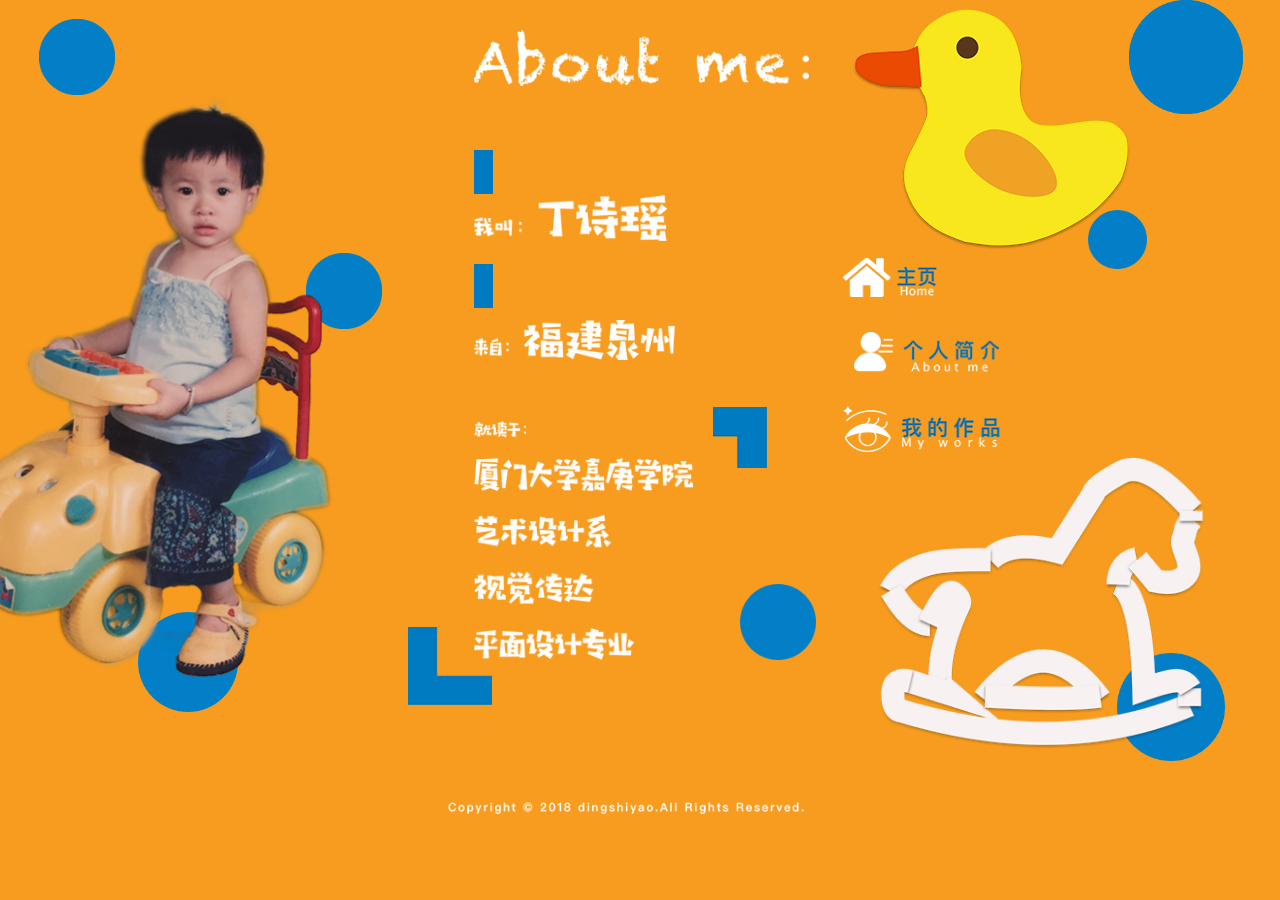
==== commit cda63702: "1" ====
--- a/个人简介.html
+++ b/个人简介.html
@@ -17,483 +17,467 @@
   <title>个人简介</title>
   <!-- CSS -->
   <link rel="stylesheet" type="text/css" href="css/site_global.css?crc=443350757"/>
-  <link rel="stylesheet" type="text/css" href="css/____.css?crc=98878516" id="pagesheet"/>
+  <link rel="stylesheet" type="text/css" href="css/____.css?crc=4073984976" id="pagesheet"/>
   <!-- IE-only CSS -->
   <!--[if lt IE 9]>
-  <link rel="stylesheet" type="text/css" href="css/nomq_____.css?crc=4142008037" id="nomq_pagesheet"/>
+  <link rel="stylesheet" type="text/css" href="css/nomq_____.css?crc=3991813828" id="nomq_pagesheet"/>
   <![endif]-->
    </head>
  <body>
 
   <div class="breakpoint active" id="bp_infinity" data-min-width="1281"><!-- responsive breakpoint node -->
-   <div class="clearfix borderbox" id="page"><!-- group -->
+   <div class="clearfix" id="page"><!-- group -->
     <div class="clearfix grpelem" id="ppu1422"><!-- column -->
      <div class="clearfix colelem" id="pu1422"><!-- group -->
       <div class="clip_frame grpelem" id="u1422"><!-- image -->
-       <img class="block temp_no_img_src" id="u1422_img" data-orig-src="images/oval%204%20copy%402x.png?crc=298496268" alt="" data-image-width="86" data-image-height="86" src="images/blank.gif?crc=4208392903"/>
+       <img class="block temp_no_img_src" id="u1422_img" data-orig-src="images/oval%204%20copy%402x.png?crc=298496268" alt="" width="86" height="86" src="images/blank.gif?crc=4208392903"/>
       </div>
       <div class="clip_frame grpelem shared_content" id="u1751" data-content-guid="u1751_content"><!-- image -->
-       <img class="block temp_no_img_src" id="u1751_img" data-orig-src="images/oval%204%20copy%402x.png?crc=298496268" alt="" data-image-width="86" data-image-height="86" src="images/blank.gif?crc=4208392903"/>
+       <img class="block temp_no_img_src" id="u1751_img" data-orig-src="images/oval%204%20copy%402x.png?crc=298496268" alt="" width="86" height="86" src="images/blank.gif?crc=4208392903"/>
       </div>
       <div class="clip_frame grpelem" id="u1439"><!-- image -->
-       <img class="block temp_no_img_src" id="u1439_img" data-orig-src="images/oval%204%20copy%402x.png?crc=298496268" alt="" data-image-width="72" data-image-height="72" src="images/blank.gif?crc=4208392903"/>
+       <img class="block temp_no_img_src" id="u1439_img" data-orig-src="images/oval%204%20copy%402x.png?crc=298496268" alt="" width="72" height="72" src="images/blank.gif?crc=4208392903"/>
       </div>
       <div class="clip_frame grpelem" id="u1791"><!-- image -->
-       <img class="block temp_no_img_src" id="u1791_img" data-orig-src="images/oval%204%20copy%402x.png?crc=298496268" alt="" data-image-width="72" data-image-height="72" src="images/blank.gif?crc=4208392903"/>
+       <img class="block temp_no_img_src" id="u1791_img" data-orig-src="images/oval%204%20copy%402x.png?crc=298496268" alt="" width="72" height="72" src="images/blank.gif?crc=4208392903"/>
       </div>
       <div class="clip_frame grpelem" id="u1615"><!-- image -->
-       <img class="block temp_no_img_src" id="u1615_img" data-orig-src="images/oval%204%20copy%402x.png?crc=298496268" alt="" data-image-width="72" data-image-height="72" src="images/blank.gif?crc=4208392903"/>
+       <img class="block temp_no_img_src" id="u1615_img" data-orig-src="images/oval%204%20copy%402x.png?crc=298496268" alt="" width="72" height="72" src="images/blank.gif?crc=4208392903"/>
       </div>
       <div class="clip_frame grpelem" id="u1583"><!-- image -->
-       <img class="block temp_no_img_src" id="u1583_img" data-orig-src="images/oval%204%20copy%402x.png?crc=298496268" alt="" data-image-width="134" data-image-height="134" src="images/blank.gif?crc=4208392903"/>
+       <img class="block temp_no_img_src" id="u1583_img" data-orig-src="images/oval%204%20copy%402x.png?crc=298496268" alt="" width="134" height="134" src="images/blank.gif?crc=4208392903"/>
       </div>
       <div class="clip_frame grpelem" id="u1897"><!-- image -->
-       <img class="block temp_no_img_src" id="u1897_img" data-orig-src="images/oval%204%20copy%402x.png?crc=298496268" alt="" data-image-width="120" data-image-height="120" src="images/blank.gif?crc=4208392903"/>
+       <img class="block temp_no_img_src" id="u1897_img" data-orig-src="images/oval%204%20copy%402x.png?crc=298496268" alt="" width="120" height="120" src="images/blank.gif?crc=4208392903"/>
       </div>
       <div class="clip_frame grpelem" id="u1178"><!-- image -->
-       <img class="block temp_no_img_src" id="u1178_img" data-orig-src="images/aboutme.png?crc=3889699255" alt="" data-image-width="357" data-image-height="59" src="images/blank.gif?crc=4208392903"/>
+       <img class="block temp_no_img_src" id="u1178_img" data-orig-src="images/aboutme.png?crc=3889699255" alt="" width="357" height="59" src="images/blank.gif?crc=4208392903"/>
       </div>
       <div class="clip_frame grpelem" id="u1198"><!-- image -->
-       <img class="block temp_no_img_src" id="u1198_img" data-orig-src="images/qiche.png?crc=457948000" alt="" data-image-width="334" data-image-height="588" src="images/blank.gif?crc=4208392903"/>
+       <img class="block temp_no_img_src" id="u1198_img" data-orig-src="images/qiche.png?crc=457948000" alt="" width="334" height="588" src="images/blank.gif?crc=4208392903"/>
       </div>
       <div class="clip_frame grpelem" id="u1298"><!-- image -->
-       <img class="block temp_no_img_src" id="u1298_img" data-orig-src="images/fangikuai.jpg?crc=513295918" alt="" data-image-width="21" data-image-height="50" src="images/blank.gif?crc=4208392903"/>
+       <img class="block temp_no_img_src" id="u1298_img" data-orig-src="images/fangikuai.jpg?crc=513295918" alt="" width="21" height="50" src="images/blank.gif?crc=4208392903"/>
       </div>
       <div class="clip_frame grpelem" id="u1390"><!-- image -->
-       <img class="block temp_no_img_src" id="u1390_img" data-orig-src="images/fangikuai.jpg?crc=513295918" alt="" data-image-width="21" data-image-height="50" src="images/blank.gif?crc=4208392903"/>
+       <img class="block temp_no_img_src" id="u1390_img" data-orig-src="images/fangikuai.jpg?crc=513295918" alt="" width="21" height="50" src="images/blank.gif?crc=4208392903"/>
       </div>
       <div class="clip_frame grpelem" id="u1350"><!-- image -->
-       <img class="block temp_no_img_src" id="u1350_img" data-orig-src="images/kuohao2.png?crc=4102174163" alt="" data-image-width="60" data-image-height="69" src="images/blank.gif?crc=4208392903"/>
+       <img class="block temp_no_img_src" id="u1350_img" data-orig-src="images/kuohao2.png?crc=4102174163" alt="" width="60" height="69" src="images/blank.gif?crc=4208392903"/>
       </div>
       <div class="clip_frame grpelem" id="u1370"><!-- image -->
-       <img class="block temp_no_img_src" id="u1370_img" data-orig-src="images/kuohao1.png?crc=45670703" alt="" data-image-width="95" data-image-height="88" src="images/blank.gif?crc=4208392903"/>
+       <img class="block temp_no_img_src" id="u1370_img" data-orig-src="images/kuohao1.png?crc=45670703" alt="" width="95" height="88" src="images/blank.gif?crc=4208392903"/>
       </div>
       <div class="clip_frame grpelem" id="u2852"><!-- image -->
-       <img class="block temp_no_img_src" id="u2852_img" data-orig-src="images/ziwojieshao1%402x.png?crc=4189721750" alt="" data-image-width="199" data-image-height="48" src="images/blank.gif?crc=4208392903"/>
+       <img class="block temp_no_img_src" id="u2852_img" data-orig-src="images/ziwojieshao1%402x.png?crc=4189721750" alt="" width="199" height="48" src="images/blank.gif?crc=4208392903"/>
       </div>
       <div class="clip_frame grpelem" id="u2878"><!-- image -->
-       <img class="block temp_no_img_src" id="u2878_img" data-orig-src="images/ziwojieshao2.png?crc=260339216" alt="" data-image-width="226" data-image-height="45" src="images/blank.gif?crc=4208392903"/>
+       <img class="block temp_no_img_src" id="u2878_img" data-orig-src="images/ziwojieshao2.png?crc=260339216" alt="" width="226" height="45" src="images/blank.gif?crc=4208392903"/>
       </div>
       <div class="clip_frame grpelem" id="u2898"><!-- image -->
-       <img class="block temp_no_img_src" id="u2898_img" data-orig-src="images/ziwojieshao3.png?crc=4220422489" alt="" data-image-width="59" data-image-height="19" src="images/blank.gif?crc=4208392903"/>
+       <img class="block temp_no_img_src" id="u2898_img" data-orig-src="images/ziwojieshao3.png?crc=4220422489" alt="" width="59" height="19" src="images/blank.gif?crc=4208392903"/>
       </div>
       <div class="clip_frame grpelem" id="u2918"><!-- image -->
-       <img class="block temp_no_img_src" id="u2918_img" data-orig-src="images/ziwojiesh4.png?crc=37130626" alt="" data-image-width="226" data-image-height="208" src="images/blank.gif?crc=4208392903"/>
+       <img class="block temp_no_img_src" id="u2918_img" data-orig-src="images/ziwojiesh4.png?crc=37130626" alt="" width="226" height="208" src="images/blank.gif?crc=4208392903"/>
       </div>
      </div>
      <div class="clip_frame colelem" id="u1258"><!-- image -->
-      <img class="block temp_no_img_src" id="u1258_img" data-orig-src="images/copyright%20%c2%a9%202018%20din%402x2.png?crc=3759105852" alt="" data-image-width="401" data-image-height="13" src="images/blank.gif?crc=4208392903"/>
+      <img class="block temp_no_img_src" id="u1258_img" data-orig-src="images/copyright%20%c2%a9%202018%20din%402x2.png?crc=3759105852" alt="" width="401" height="13" src="images/blank.gif?crc=4208392903"/>
      </div>
     </div>
     <div class="clearfix grpelem" id="ppu1471"><!-- column -->
      <div class="clearfix colelem" id="pu1471"><!-- group -->
       <div class="clip_frame grpelem" id="u1471"><!-- image -->
-       <img class="block temp_no_img_src" id="u1471_img" data-orig-src="images/oval%204%20copy%402x.png?crc=298496268" alt="" data-image-width="72" data-image-height="72" src="images/blank.gif?crc=4208392903"/>
+       <img class="block temp_no_img_src" id="u1471_img" data-orig-src="images/oval%204%20copy%402x.png?crc=298496268" alt="" width="72" height="72" src="images/blank.gif?crc=4208392903"/>
       </div>
       <div class="clip_frame grpelem" id="u1679"><!-- image -->
-       <img class="block temp_no_img_src" id="u1679_img" data-orig-src="images/oval%204%20copy%402x.png?crc=298496268" alt="" data-image-width="142" data-image-height="142" src="images/blank.gif?crc=4208392903"/>
+       <img class="block temp_no_img_src" id="u1679_img" data-orig-src="images/oval%204%20copy%402x.png?crc=298496268" alt="" width="142" height="142" src="images/blank.gif?crc=4208392903"/>
       </div>
       <div class="clip_frame grpelem" id="u1218"><!-- image -->
-       <img class="block temp_no_img_src" id="u1218_img" data-orig-src="images/yazi.png?crc=4281545229" alt="" data-image-width="254" data-image-height="221" src="images/blank.gif?crc=4208392903"/>
-      </div>
-     </div>
-     <a class="nonblock nontext clip_frame colelem" id="u1503" href="index.html"><!-- image --><img class="block temp_no_img_src" id="u1503_img" data-orig-src="images/2zhuye.png?crc=273624913" alt="" data-image-width="97" data-image-height="39" src="images/blank.gif?crc=4208392903"/></a>
-     <a class="nonblock nontext MuseLinkActive clip_frame colelem" id="u1523" href="%e4%b8%aa%e4%ba%ba%e7%ae%80%e4%bb%8b.html"><!-- image --><img class="block temp_no_img_src" id="u1523_img" data-orig-src="images/2jianjie.png?crc=328092502" alt="" data-image-width="151" data-image-height="41" src="images/blank.gif?crc=4208392903"/></a>
+       <img class="block temp_no_img_src" id="u1218_img" data-orig-src="images/yazi.png?crc=4281545229" alt="" width="254" height="221" src="images/blank.gif?crc=4208392903"/>
+      </div>
+     </div>
+     <a class="nonblock nontext clip_frame colelem" id="u1503" href="index.html"><!-- image --><img class="block temp_no_img_src" id="u1503_img" data-orig-src="images/2zhuye.png?crc=273624913" alt="" width="97" height="39" src="images/blank.gif?crc=4208392903"/></a>
+     <a class="nonblock nontext MuseLinkActive clip_frame colelem" id="u1523" href="%e4%b8%aa%e4%ba%ba%e7%ae%80%e4%bb%8b.html"><!-- image --><img class="block temp_no_img_src" id="u1523_img" data-orig-src="images/2jianjie.png?crc=328092502" alt="" width="151" height="41" src="images/blank.gif?crc=4208392903"/></a>
      <div class="clearfix colelem" id="pu1647"><!-- group -->
       <div class="clip_frame grpelem" id="u1647"><!-- image -->
-       <img class="block temp_no_img_src" id="u1647_img" data-orig-src="images/oval%204%20copy%402x.png?crc=298496268" alt="" data-image-width="152" data-image-height="152" src="images/blank.gif?crc=4208392903"/>
+       <img class="block temp_no_img_src" id="u1647_img" data-orig-src="images/oval%204%20copy%402x.png?crc=298496268" alt="" width="152" height="152" src="images/blank.gif?crc=4208392903"/>
       </div>
       <div class="clip_frame grpelem" id="u1238"><!-- image -->
-       <img class="block temp_no_img_src" id="u1238_img" data-orig-src="images/wanju.png?crc=151040484" alt="" data-image-width="345" data-image-height="307" src="images/blank.gif?crc=4208392903"/>
-      </div>
-      <a class="nonblock nontext clip_frame grpelem" id="u1543" href="%e6%88%91%e7%9a%84%e4%bd%9c%e5%93%81.html"><!-- image --><img class="block temp_no_img_src" id="u1543_img" data-orig-src="images/2zuopin.png?crc=3823854974" alt="" data-image-width="162" data-image-height="46" src="images/blank.gif?crc=4208392903"/></a>
-     </div>
-    </div>
-    <div class="verticalspacer" data-offset-top="790" data-content-above-spacer="790" data-content-below-spacer="6"></div>
+       <img class="block temp_no_img_src" id="u1238_img" data-orig-src="images/wanju.png?crc=151040484" alt="" width="345" height="307" src="images/blank.gif?crc=4208392903"/>
+      </div>
+      <a class="nonblock nontext clip_frame grpelem" id="u1543" href="%e6%88%91%e7%9a%84%e4%bd%9c%e5%93%81.html"><!-- image --><img class="block temp_no_img_src" id="u1543_img" data-orig-src="images/2zuopin.png?crc=3823854974" alt="" width="162" height="46" src="images/blank.gif?crc=4208392903"/></a>
+     </div>
+    </div>
+    <div class="verticalspacer" data-offset-top="784" data-content-above-spacer="783" data-content-below-spacer="13"></div>
    </div>
   </div>
   <div class="breakpoint" id="bp_1280" data-min-width="1025" data-max-width="1280"><!-- responsive breakpoint node -->
-   <div class="clearfix borderbox temp_no_id" data-orig-id="page"><!-- group -->
+   <div class="clearfix temp_no_id" data-orig-id="page"><!-- group -->
     <div class="clearfix grpelem temp_no_id" data-orig-id="ppu1422"><!-- column -->
      <div class="clearfix colelem temp_no_id" data-orig-id="pu1422"><!-- group -->
       <div class="clip_frame grpelem temp_no_id" data-orig-id="u1422"><!-- image -->
-       <img class="block temp_no_id temp_no_img_src" data-orig-src="images/oval%204%20copy%402x.png?crc=298496268" alt="" data-image-width="76" data-image-height="76" data-orig-id="u1422_img" src="images/blank.gif?crc=4208392903"/>
+       <img class="block temp_no_id temp_no_img_src" data-orig-src="images/oval%204%20copy%402x.png?crc=298496268" alt="" width="76" height="76" data-orig-id="u1422_img" src="images/blank.gif?crc=4208392903"/>
       </div>
       <div class="clip_frame grpelem temp_no_id" data-orig-id="u1751"><!-- image -->
-       <img class="block temp_no_id temp_no_img_src" data-orig-src="images/oval%204%20copy%402x.png?crc=298496268" alt="" data-image-width="76" data-image-height="76" data-orig-id="u1751_img" src="images/blank.gif?crc=4208392903"/>
+       <img class="block temp_no_id temp_no_img_src" data-orig-src="images/oval%204%20copy%402x.png?crc=298496268" alt="" width="76" height="76" data-orig-id="u1751_img" src="images/blank.gif?crc=4208392903"/>
       </div>
      </div>
      <div class="clearfix colelem temp_no_id" data-orig-id="pu1471"><!-- group -->
       <div class="clip_frame grpelem temp_no_id" data-orig-id="u1471"><!-- image -->
-       <img class="block temp_no_id temp_no_img_src" data-orig-src="images/oval%204%20copy%402x.png?crc=298496268" alt="" data-image-width="76" data-image-height="76" data-orig-id="u1471_img" src="images/blank.gif?crc=4208392903"/>
+       <img class="block temp_no_id temp_no_img_src" data-orig-src="images/oval%204%20copy%402x.png?crc=298496268" alt="" width="76" height="76" data-orig-id="u1471_img" src="images/blank.gif?crc=4208392903"/>
       </div>
       <div class="clip_frame grpelem temp_no_id" data-orig-id="u1897"><!-- image -->
-       <img class="block temp_no_id temp_no_img_src" data-orig-src="images/oval%204%20copy%402x.png?crc=298496268" alt="" data-image-width="76" data-image-height="76" data-orig-id="u1897_img" src="images/blank.gif?crc=4208392903"/>
+       <img class="block temp_no_id temp_no_img_src" data-orig-src="images/oval%204%20copy%402x.png?crc=298496268" alt="" width="76" height="76" data-orig-id="u1897_img" src="images/blank.gif?crc=4208392903"/>
       </div>
       <div class="clip_frame grpelem temp_no_id" data-orig-id="u1679"><!-- image -->
-       <img class="block temp_no_id temp_no_img_src" data-orig-src="images/oval%204%20copy%402x.png?crc=298496268" alt="" data-image-width="100" data-image-height="100" data-orig-id="u1679_img" src="images/blank.gif?crc=4208392903"/>
+       <img class="block temp_no_id temp_no_img_src" data-orig-src="images/oval%204%20copy%402x.png?crc=298496268" alt="" width="100" height="100" data-orig-id="u1679_img" src="images/blank.gif?crc=4208392903"/>
       </div>
       <div class="clip_frame grpelem temp_no_id" data-orig-id="u1198"><!-- image -->
-       <img class="block temp_no_id temp_no_img_src" data-orig-src="images/qiche.png?crc=457948000" alt="" data-image-width="333" data-image-height="586" data-orig-id="u1198_img" src="images/blank.gif?crc=4208392903"/>
+       <img class="block temp_no_id temp_no_img_src" data-orig-src="images/qiche.png?crc=457948000" alt="" width="333" height="586" data-orig-id="u1198_img" src="images/blank.gif?crc=4208392903"/>
       </div>
      </div>
     </div>
     <div class="clearfix grpelem" id="pu1178"><!-- column -->
      <div class="clip_frame colelem temp_no_id" data-orig-id="u1178"><!-- image -->
-      <img class="block temp_no_id temp_no_img_src" data-orig-src="images/aboutme.png?crc=3889699255" alt="" data-image-width="335" data-image-height="56" data-orig-id="u1178_img" src="images/blank.gif?crc=4208392903"/>
+      <img class="block temp_no_id temp_no_img_src" data-orig-src="images/aboutme.png?crc=3889699255" alt="" width="335" height="56" data-orig-id="u1178_img" src="images/blank.gif?crc=4208392903"/>
      </div>
      <div class="clip_frame colelem temp_no_id" data-orig-id="u1298"><!-- image -->
-      <img class="block temp_no_id temp_no_img_src" data-orig-src="images/fangikuai.jpg?crc=513295918" alt="" data-image-width="19" data-image-height="44" data-orig-id="u1298_img" src="images/blank.gif?crc=4208392903"/>
+      <img class="block temp_no_id temp_no_img_src" data-orig-src="images/fangikuai.jpg?crc=513295918" alt="" width="19" height="44" data-orig-id="u1298_img" src="images/blank.gif?crc=4208392903"/>
      </div>
      <div class="clip_frame colelem temp_no_id" data-orig-id="u2852"><!-- image -->
-      <img class="block temp_no_id temp_no_img_src" data-orig-src="images/ziwojieshao1%402x.png?crc=4189721750" alt="" data-image-width="194" data-image-height="46" data-orig-id="u2852_img" src="images/blank.gif?crc=4208392903"/>
+      <img class="block temp_no_id temp_no_img_src" data-orig-src="images/ziwojieshao1%402x.png?crc=4189721750" alt="" width="194" height="46" data-orig-id="u2852_img" src="images/blank.gif?crc=4208392903"/>
      </div>
      <div class="clip_frame colelem temp_no_id" data-orig-id="u1390"><!-- image -->
-      <img class="block temp_no_id temp_no_img_src" data-orig-src="images/fangikuai.jpg?crc=513295918" alt="" data-image-width="19" data-image-height="44" data-orig-id="u1390_img" src="images/blank.gif?crc=4208392903"/>
+      <img class="block temp_no_id temp_no_img_src" data-orig-src="images/fangikuai.jpg?crc=513295918" alt="" width="19" height="44" data-orig-id="u1390_img" src="images/blank.gif?crc=4208392903"/>
      </div>
      <div class="clip_frame colelem temp_no_id" data-orig-id="u2878"><!-- image -->
-      <img class="block temp_no_id temp_no_img_src" data-orig-src="images/ziwojieshao2.png?crc=260339216" alt="" data-image-width="201" data-image-height="40" data-orig-id="u2878_img" src="images/blank.gif?crc=4208392903"/>
+      <img class="block temp_no_id temp_no_img_src" data-orig-src="images/ziwojieshao2.png?crc=260339216" alt="" width="201" height="40" data-orig-id="u2878_img" src="images/blank.gif?crc=4208392903"/>
      </div>
      <div class="clearfix colelem" id="ppu2898"><!-- group -->
       <div class="clearfix grpelem" id="pu2898"><!-- column -->
        <div class="clip_frame colelem temp_no_id" data-orig-id="u2898"><!-- image -->
-        <img class="block temp_no_id temp_no_img_src" data-orig-src="images/ziwojieshao3.png?crc=4220422489" alt="" data-image-width="52" data-image-height="17" data-orig-id="u2898_img" src="images/blank.gif?crc=4208392903"/>
+        <img class="block temp_no_id temp_no_img_src" data-orig-src="images/ziwojieshao3.png?crc=4220422489" alt="" width="52" height="17" data-orig-id="u2898_img" src="images/blank.gif?crc=4208392903"/>
        </div>
        <div class="clearfix colelem" id="pu1370"><!-- group -->
         <div class="clip_frame grpelem temp_no_id" data-orig-id="u1370"><!-- image -->
-         <img class="block temp_no_id temp_no_img_src" data-orig-src="images/kuohao1.png?crc=45670703" alt="" data-image-width="84" data-image-height="78" data-orig-id="u1370_img" src="images/blank.gif?crc=4208392903"/>
+         <img class="block temp_no_id temp_no_img_src" data-orig-src="images/kuohao1.png?crc=45670703" alt="" width="84" height="78" data-orig-id="u1370_img" src="images/blank.gif?crc=4208392903"/>
         </div>
         <div class="clip_frame grpelem temp_no_id" data-orig-id="u2918"><!-- image -->
-         <img class="block temp_no_id temp_no_img_src" data-orig-src="images/ziwojiesh4.png?crc=37130626" alt="" data-image-width="219" data-image-height="202" data-orig-id="u2918_img" src="images/blank.gif?crc=4208392903"/>
+         <img class="block temp_no_id temp_no_img_src" data-orig-src="images/ziwojiesh4.png?crc=37130626" alt="" width="219" height="202" data-orig-id="u2918_img" src="images/blank.gif?crc=4208392903"/>
         </div>
        </div>
       </div>
       <div class="clearfix grpelem" id="pu1350"><!-- column -->
        <div class="clip_frame colelem temp_no_id" data-orig-id="u1350"><!-- image -->
-        <img class="block temp_no_id temp_no_img_src" data-orig-src="images/kuohao2.png?crc=4102174163" alt="" data-image-width="54" data-image-height="61" data-orig-id="u1350_img" src="images/blank.gif?crc=4208392903"/>
+        <img class="block temp_no_id temp_no_img_src" data-orig-src="images/kuohao2.png?crc=4102174163" alt="" width="54" height="61" data-orig-id="u1350_img" src="images/blank.gif?crc=4208392903"/>
        </div>
        <div class="clip_frame colelem temp_no_id" data-orig-id="u1583"><!-- image -->
-        <img class="block temp_no_id temp_no_img_src" data-orig-src="images/oval%204%20copy%402x.png?crc=298496268" alt="" data-image-width="76" data-image-height="76" data-orig-id="u1583_img" src="images/blank.gif?crc=4208392903"/>
+        <img class="block temp_no_id temp_no_img_src" data-orig-src="images/oval%204%20copy%402x.png?crc=298496268" alt="" width="76" height="76" data-orig-id="u1583_img" src="images/blank.gif?crc=4208392903"/>
        </div>
       </div>
      </div>
      <div class="clip_frame colelem temp_no_id" data-orig-id="u1258"><!-- image -->
-      <img class="block temp_no_id temp_no_img_src" data-orig-src="images/copyright%20%c2%a9%202018%20din%402x2.png?crc=3759105852" alt="" data-image-width="356" data-image-height="12" data-orig-id="u1258_img" src="images/blank.gif?crc=4208392903"/>
+      <img class="block temp_no_id temp_no_img_src" data-orig-src="images/copyright%20%c2%a9%202018%20din%402x2.png?crc=3759105852" alt="" width="356" height="12" data-orig-id="u1258_img" src="images/blank.gif?crc=4208392903"/>
      </div>
     </div>
     <div class="clearfix grpelem" id="ppu1439"><!-- column -->
      <div class="clearfix colelem" id="pu1439"><!-- group -->
       <div class="clip_frame grpelem temp_no_id" data-orig-id="u1439"><!-- image -->
-       <img class="block temp_no_id temp_no_img_src" data-orig-src="images/oval%204%20copy%402x.png?crc=298496268" alt="" data-image-width="114" data-image-height="114" data-orig-id="u1439_img" src="images/blank.gif?crc=4208392903"/>
+       <img class="block temp_no_id temp_no_img_src" data-orig-src="images/oval%204%20copy%402x.png?crc=298496268" alt="" width="114" height="114" data-orig-id="u1439_img" src="images/blank.gif?crc=4208392903"/>
       </div>
       <div class="clip_frame grpelem temp_no_id" data-orig-id="u1791"><!-- image -->
-       <img class="block temp_no_id temp_no_img_src" data-orig-src="images/oval%204%20copy%402x.png?crc=298496268" alt="" data-image-width="114" data-image-height="114" data-orig-id="u1791_img" src="images/blank.gif?crc=4208392903"/>
+       <img class="block temp_no_id temp_no_img_src" data-orig-src="images/oval%204%20copy%402x.png?crc=298496268" alt="" width="114" height="114" data-orig-id="u1791_img" src="images/blank.gif?crc=4208392903"/>
       </div>
       <div class="clip_frame grpelem temp_no_id shared_content" data-orig-id="u1615" data-content-guid="u1615_content"><!-- image -->
-       <img class="block temp_no_id temp_no_img_src" data-orig-src="images/oval%204%20copy%402x.png?crc=298496268" alt="" data-image-width="59" data-image-height="59" data-orig-id="u1615_img" src="images/blank.gif?crc=4208392903"/>
+       <img class="block temp_no_id temp_no_img_src" data-orig-src="images/oval%204%20copy%402x.png?crc=298496268" alt="" width="59" height="59" data-orig-id="u1615_img" src="images/blank.gif?crc=4208392903"/>
       </div>
       <div class="clip_frame grpelem temp_no_id" data-orig-id="u1218"><!-- image -->
-       <img class="block temp_no_id temp_no_img_src" data-orig-src="images/yazi.png?crc=4281545229" alt="" data-image-width="279" data-image-height="242" data-orig-id="u1218_img" src="images/blank.gif?crc=4208392903"/>
-      </div>
-      <a class="nonblock nontext clip_frame grpelem temp_no_id" href="index.html" data-orig-id="u1503"><!-- image --><img class="block temp_no_id temp_no_img_src" data-orig-src="images/2zhuye.png?crc=273624913" alt="" data-image-width="94" data-image-height="39" data-orig-id="u1503_img" src="images/blank.gif?crc=4208392903"/></a>
-     </div>
-     <a class="nonblock nontext MuseLinkActive clip_frame colelem temp_no_id" href="%e4%b8%aa%e4%ba%ba%e7%ae%80%e4%bb%8b.html" data-orig-id="u1523"><!-- image --><img class="block temp_no_id temp_no_img_src" data-orig-src="images/2jianjie.png?crc=328092502" alt="" data-image-width="146" data-image-height="40" data-orig-id="u1523_img" src="images/blank.gif?crc=4208392903"/></a>
-     <a class="nonblock nontext clip_frame colelem temp_no_id" href="%e6%88%91%e7%9a%84%e4%bd%9c%e5%93%81.html" data-orig-id="u1543"><!-- image --><img class="block temp_no_id temp_no_img_src" data-orig-src="images/2zuopin.png?crc=3823854974" alt="" data-image-width="157" data-image-height="46" data-orig-id="u1543_img" src="images/blank.gif?crc=4208392903"/></a>
+       <img class="block temp_no_id temp_no_img_src" data-orig-src="images/yazi.png?crc=4281545229" alt="" width="279" height="242" data-orig-id="u1218_img" src="images/blank.gif?crc=4208392903"/>
+      </div>
+      <a class="nonblock nontext clip_frame grpelem temp_no_id" href="index.html" data-orig-id="u1503"><!-- image --><img class="block temp_no_id temp_no_img_src" data-orig-src="images/2zhuye.png?crc=273624913" alt="" width="94" height="39" data-orig-id="u1503_img" src="images/blank.gif?crc=4208392903"/></a>
+     </div>
+     <a class="nonblock nontext MuseLinkActive clip_frame colelem temp_no_id" href="%e4%b8%aa%e4%ba%ba%e7%ae%80%e4%bb%8b.html" data-orig-id="u1523"><!-- image --><img class="block temp_no_id temp_no_img_src" data-orig-src="images/2jianjie.png?crc=328092502" alt="" width="146" height="40" data-orig-id="u1523_img" src="images/blank.gif?crc=4208392903"/></a>
+     <a class="nonblock nontext clip_frame colelem temp_no_id" href="%e6%88%91%e7%9a%84%e4%bd%9c%e5%93%81.html" data-orig-id="u1543"><!-- image --><img class="block temp_no_id temp_no_img_src" data-orig-src="images/2zuopin.png?crc=3823854974" alt="" width="157" height="46" data-orig-id="u1543_img" src="images/blank.gif?crc=4208392903"/></a>
      <div class="clearfix colelem temp_no_id" data-orig-id="pu1647"><!-- group -->
       <div class="clip_frame grpelem temp_no_id" data-orig-id="u1647"><!-- image -->
-       <img class="block temp_no_id temp_no_img_src" data-orig-src="images/oval%204%20copy%402x.png?crc=298496268" alt="" data-image-width="108" data-image-height="108" data-orig-id="u1647_img" src="images/blank.gif?crc=4208392903"/>
+       <img class="block temp_no_id temp_no_img_src" data-orig-src="images/oval%204%20copy%402x.png?crc=298496268" alt="" width="108" height="108" data-orig-id="u1647_img" src="images/blank.gif?crc=4208392903"/>
       </div>
       <div class="clip_frame grpelem temp_no_id" data-orig-id="u1238"><!-- image -->
-       <img class="block temp_no_id temp_no_img_src" data-orig-src="images/wanju.png?crc=151040484" alt="" data-image-width="327" data-image-height="292" data-orig-id="u1238_img" src="images/blank.gif?crc=4208392903"/>
-      </div>
-     </div>
-    </div>
-    <div class="verticalspacer" data-offset-top="815" data-content-above-spacer="814" data-content-below-spacer="8"></div>
+       <img class="block temp_no_id temp_no_img_src" data-orig-src="images/wanju.png?crc=151040484" alt="" width="327" height="292" data-orig-id="u1238_img" src="images/blank.gif?crc=4208392903"/>
+      </div>
+     </div>
+    </div>
+    <div class="verticalspacer" data-offset-top="813" data-content-above-spacer="813" data-content-below-spacer="9"></div>
    </div>
   </div>
   <div class="breakpoint" id="bp_1024" data-min-width="769" data-max-width="1024"><!-- responsive breakpoint node -->
-   <div class="clearfix borderbox temp_no_id" data-orig-id="page"><!-- column -->
+   <div class="clearfix temp_no_id" data-orig-id="page"><!-- column -->
     <div class="position_content" id="page_position_content">
      <div class="clearfix colelem temp_no_id" data-orig-id="pu1422"><!-- group -->
       <div class="clip_frame grpelem temp_no_id" data-orig-id="u1422"><!-- image -->
-       <img class="block temp_no_id temp_no_img_src" data-orig-src="images/oval%204%20copy%402x.png?crc=298496268" alt="" data-image-width="61" data-image-height="61" data-orig-id="u1422_img" src="images/blank.gif?crc=4208392903"/>
+       <img class="block temp_no_id temp_no_img_src" data-orig-src="images/oval%204%20copy%402x.png?crc=298496268" alt="" width="61" height="61" data-orig-id="u1422_img" src="images/blank.gif?crc=4208392903"/>
       </div>
       <div class="clip_frame grpelem temp_no_id" data-orig-id="u1751"><!-- image -->
-       <img class="block temp_no_id temp_no_img_src" data-orig-src="images/oval%204%20copy%402x.png?crc=298496268" alt="" data-image-width="61" data-image-height="61" data-orig-id="u1751_img" src="images/blank.gif?crc=4208392903"/>
+       <img class="block temp_no_id temp_no_img_src" data-orig-src="images/oval%204%20copy%402x.png?crc=298496268" alt="" width="61" height="61" data-orig-id="u1751_img" src="images/blank.gif?crc=4208392903"/>
       </div>
       <div class="clip_frame grpelem temp_no_id" data-orig-id="u1439"><!-- image -->
-       <img class="block temp_no_id temp_no_img_src" data-orig-src="images/oval%204%20copy%402x.png?crc=298496268" alt="" data-image-width="61" data-image-height="61" data-orig-id="u1439_img" src="images/blank.gif?crc=4208392903"/>
+       <img class="block temp_no_id temp_no_img_src" data-orig-src="images/oval%204%20copy%402x.png?crc=298496268" alt="" width="61" height="61" data-orig-id="u1439_img" src="images/blank.gif?crc=4208392903"/>
       </div>
       <div class="clip_frame grpelem temp_no_id" data-orig-id="u1791"><!-- image -->
-       <img class="block temp_no_id temp_no_img_src" data-orig-src="images/oval%204%20copy%402x.png?crc=298496268" alt="" data-image-width="61" data-image-height="61" data-orig-id="u1791_img" src="images/blank.gif?crc=4208392903"/>
+       <img class="block temp_no_id temp_no_img_src" data-orig-src="images/oval%204%20copy%402x.png?crc=298496268" alt="" width="61" height="61" data-orig-id="u1791_img" src="images/blank.gif?crc=4208392903"/>
       </div>
       <div class="clip_frame grpelem temp_no_id" data-orig-id="u1647"><!-- image -->
-       <img class="block temp_no_id temp_no_img_src" data-orig-src="images/oval%204%20copy%402x.png?crc=298496268" alt="" data-image-width="68" data-image-height="68" data-orig-id="u1647_img" src="images/blank.gif?crc=4208392903"/>
+       <img class="block temp_no_id temp_no_img_src" data-orig-src="images/oval%204%20copy%402x.png?crc=298496268" alt="" width="68" height="68" data-orig-id="u1647_img" src="images/blank.gif?crc=4208392903"/>
       </div>
       <div class="clip_frame grpelem temp_no_id" data-orig-id="u1615"><!-- image -->
-       <img class="block temp_no_id temp_no_img_src" data-orig-src="images/oval%204%20copy%402x.png?crc=298496268" alt="" data-image-width="61" data-image-height="61" data-orig-id="u1615_img" src="images/blank.gif?crc=4208392903"/>
+       <img class="block temp_no_id temp_no_img_src" data-orig-src="images/oval%204%20copy%402x.png?crc=298496268" alt="" width="61" height="61" data-orig-id="u1615_img" src="images/blank.gif?crc=4208392903"/>
       </div>
       <div class="clip_frame grpelem temp_no_id shared_content" data-orig-id="u1583" data-content-guid="u1583_content"><!-- image -->
-       <img class="block temp_no_id temp_no_img_src" data-orig-src="images/oval%204%20copy%402x.png?crc=298496268" alt="" data-image-width="61" data-image-height="61" data-orig-id="u1583_img" src="images/blank.gif?crc=4208392903"/>
+       <img class="block temp_no_id temp_no_img_src" data-orig-src="images/oval%204%20copy%402x.png?crc=298496268" alt="" width="61" height="61" data-orig-id="u1583_img" src="images/blank.gif?crc=4208392903"/>
       </div>
       <div class="clip_frame grpelem temp_no_id" data-orig-id="u1471"><!-- image -->
-       <img class="block temp_no_id temp_no_img_src" data-orig-src="images/oval%204%20copy%402x.png?crc=298496268" alt="" data-image-width="84" data-image-height="84" data-orig-id="u1471_img" src="images/blank.gif?crc=4208392903"/>
+       <img class="block temp_no_id temp_no_img_src" data-orig-src="images/oval%204%20copy%402x.png?crc=298496268" alt="" width="84" height="84" data-orig-id="u1471_img" src="images/blank.gif?crc=4208392903"/>
       </div>
       <div class="clip_frame grpelem temp_no_id" data-orig-id="u1897"><!-- image -->
-       <img class="block temp_no_id temp_no_img_src" data-orig-src="images/oval%204%20copy%402x.png?crc=298496268" alt="" data-image-width="84" data-image-height="84" data-orig-id="u1897_img" src="images/blank.gif?crc=4208392903"/>
+       <img class="block temp_no_id temp_no_img_src" data-orig-src="images/oval%204%20copy%402x.png?crc=298496268" alt="" width="84" height="84" data-orig-id="u1897_img" src="images/blank.gif?crc=4208392903"/>
       </div>
       <div class="clip_frame grpelem temp_no_id" data-orig-id="u1679"><!-- image -->
-       <img class="block temp_no_id temp_no_img_src" data-orig-src="images/oval%204%20copy%402x.png?crc=298496268" alt="" data-image-width="108" data-image-height="108" data-orig-id="u1679_img" src="images/blank.gif?crc=4208392903"/>
+       <img class="block temp_no_id temp_no_img_src" data-orig-src="images/oval%204%20copy%402x.png?crc=298496268" alt="" width="108" height="108" data-orig-id="u1679_img" src="images/blank.gif?crc=4208392903"/>
       </div>
       <div class="clip_frame grpelem temp_no_id" data-orig-id="u1178"><!-- image -->
-       <img class="block temp_no_id temp_no_img_src" data-orig-src="images/aboutme.png?crc=3889699255" alt="" data-image-width="313" data-image-height="52" data-orig-id="u1178_img" src="images/blank.gif?crc=4208392903"/>
+       <img class="block temp_no_id temp_no_img_src" data-orig-src="images/aboutme.png?crc=3889699255" alt="" width="313" height="52" data-orig-id="u1178_img" src="images/blank.gif?crc=4208392903"/>
       </div>
       <div class="clip_frame grpelem temp_no_id" data-orig-id="u1198"><!-- image -->
-       <img class="block temp_no_id temp_no_img_src" data-orig-src="images/qiche.png?crc=457948000" alt="" data-image-width="325" data-image-height="572" data-orig-id="u1198_img" src="images/blank.gif?crc=4208392903"/>
+       <img class="block temp_no_id temp_no_img_src" data-orig-src="images/qiche.png?crc=457948000" alt="" width="325" height="572" data-orig-id="u1198_img" src="images/blank.gif?crc=4208392903"/>
       </div>
       <div class="clip_frame grpelem temp_no_id" data-orig-id="u1218"><!-- image -->
-       <img class="block temp_no_id temp_no_img_src" data-orig-src="images/yazi.png?crc=4281545229" alt="" data-image-width="239" data-image-height="208" data-orig-id="u1218_img" src="images/blank.gif?crc=4208392903"/>
+       <img class="block temp_no_id temp_no_img_src" data-orig-src="images/yazi.png?crc=4281545229" alt="" width="239" height="208" data-orig-id="u1218_img" src="images/blank.gif?crc=4208392903"/>
       </div>
       <div class="clip_frame grpelem temp_no_id" data-orig-id="u1238"><!-- image -->
-       <img class="block temp_no_id temp_no_img_src" data-orig-src="images/wanju.png?crc=151040484" alt="" data-image-width="304" data-image-height="271" data-orig-id="u1238_img" src="images/blank.gif?crc=4208392903"/>
+       <img class="block temp_no_id temp_no_img_src" data-orig-src="images/wanju.png?crc=151040484" alt="" width="304" height="271" data-orig-id="u1238_img" src="images/blank.gif?crc=4208392903"/>
       </div>
       <div class="clip_frame grpelem temp_no_id" data-orig-id="u1298"><!-- image -->
-       <img class="block temp_no_id temp_no_img_src" data-orig-src="images/fangikuai.jpg?crc=513295918" alt="" data-image-width="15" data-image-height="36" data-orig-id="u1298_img" src="images/blank.gif?crc=4208392903"/>
+       <img class="block temp_no_id temp_no_img_src" data-orig-src="images/fangikuai.jpg?crc=513295918" alt="" width="15" height="36" data-orig-id="u1298_img" src="images/blank.gif?crc=4208392903"/>
       </div>
       <div class="clip_frame grpelem temp_no_id" data-orig-id="u1390"><!-- image -->
-       <img class="block temp_no_id temp_no_img_src" data-orig-src="images/fangikuai.jpg?crc=513295918" alt="" data-image-width="15" data-image-height="36" data-orig-id="u1390_img" src="images/blank.gif?crc=4208392903"/>
+       <img class="block temp_no_id temp_no_img_src" data-orig-src="images/fangikuai.jpg?crc=513295918" alt="" width="15" height="36" data-orig-id="u1390_img" src="images/blank.gif?crc=4208392903"/>
       </div>
       <div class="clip_frame grpelem temp_no_id" data-orig-id="u1350"><!-- image -->
-       <img class="block temp_no_id temp_no_img_src" data-orig-src="images/kuohao2.png?crc=4102174163" alt="" data-image-width="65" data-image-height="74" data-orig-id="u1350_img" src="images/blank.gif?crc=4208392903"/>
+       <img class="block temp_no_id temp_no_img_src" data-orig-src="images/kuohao2.png?crc=4102174163" alt="" width="65" height="74" data-orig-id="u1350_img" src="images/blank.gif?crc=4208392903"/>
       </div>
       <div class="clip_frame grpelem temp_no_id" data-orig-id="u1370"><!-- image -->
-       <img class="block temp_no_id temp_no_img_src" data-orig-src="images/kuohao1.png?crc=45670703" alt="" data-image-width="92" data-image-height="86" data-orig-id="u1370_img" src="images/blank.gif?crc=4208392903"/>
-      </div>
-      <a class="nonblock nontext clip_frame grpelem temp_no_id" href="index.html" data-orig-id="u1503"><!-- image --><img class="block temp_no_id temp_no_img_src" data-orig-src="images/2zhuye.png?crc=273624913" alt="" data-image-width="90" data-image-height="36" data-orig-id="u1503_img" src="images/blank.gif?crc=4208392903"/></a>
-      <a class="nonblock nontext MuseLinkActive clip_frame grpelem temp_no_id" href="%e4%b8%aa%e4%ba%ba%e7%ae%80%e4%bb%8b.html" data-orig-id="u1523"><!-- image --><img class="block temp_no_id temp_no_img_src" data-orig-src="images/2jianjie.png?crc=328092502" alt="" data-image-width="140" data-image-height="38" data-orig-id="u1523_img" src="images/blank.gif?crc=4208392903"/></a>
-      <a class="nonblock nontext clip_frame grpelem temp_no_id" href="%e6%88%91%e7%9a%84%e4%bd%9c%e5%93%81.html" data-orig-id="u1543"><!-- image --><img class="block temp_no_id temp_no_img_src" data-orig-src="images/2zuopin.png?crc=3823854974" alt="" data-image-width="150" data-image-height="43" data-orig-id="u1543_img" src="images/blank.gif?crc=4208392903"/></a>
+       <img class="block temp_no_id temp_no_img_src" data-orig-src="images/kuohao1.png?crc=45670703" alt="" width="92" height="86" data-orig-id="u1370_img" src="images/blank.gif?crc=4208392903"/>
+      </div>
+      <a class="nonblock nontext clip_frame grpelem temp_no_id" href="index.html" data-orig-id="u1503"><!-- image --><img class="block temp_no_id temp_no_img_src" data-orig-src="images/2zhuye.png?crc=273624913" alt="" width="90" height="36" data-orig-id="u1503_img" src="images/blank.gif?crc=4208392903"/></a>
+      <a class="nonblock nontext MuseLinkActive clip_frame grpelem temp_no_id" href="%e4%b8%aa%e4%ba%ba%e7%ae%80%e4%bb%8b.html" data-orig-id="u1523"><!-- image --><img class="block temp_no_id temp_no_img_src" data-orig-src="images/2jianjie.png?crc=328092502" alt="" width="140" height="38" data-orig-id="u1523_img" src="images/blank.gif?crc=4208392903"/></a>
+      <a class="nonblock nontext clip_frame grpelem temp_no_id" href="%e6%88%91%e7%9a%84%e4%bd%9c%e5%93%81.html" data-orig-id="u1543"><!-- image --><img class="block temp_no_id temp_no_img_src" data-orig-src="images/2zuopin.png?crc=3823854974" alt="" width="150" height="43" data-orig-id="u1543_img" src="images/blank.gif?crc=4208392903"/></a>
       <div class="clip_frame grpelem temp_no_id" data-orig-id="u2852"><!-- image -->
-       <img class="block temp_no_id temp_no_img_src" data-orig-src="images/ziwojieshao1%402x.png?crc=4189721750" alt="" data-image-width="127" data-image-height="30" data-orig-id="u2852_img" src="images/blank.gif?crc=4208392903"/>
+       <img class="block temp_no_id temp_no_img_src" data-orig-src="images/ziwojieshao1%402x.png?crc=4189721750" alt="" width="127" height="30" data-orig-id="u2852_img" src="images/blank.gif?crc=4208392903"/>
       </div>
       <div class="clip_frame grpelem temp_no_id" data-orig-id="u2878"><!-- image -->
-       <img class="block temp_no_id temp_no_img_src" data-orig-src="images/ziwojieshao2.png?crc=260339216" alt="" data-image-width="161" data-image-height="32" data-orig-id="u2878_img" src="images/blank.gif?crc=4208392903"/>
+       <img class="block temp_no_id temp_no_img_src" data-orig-src="images/ziwojieshao2.png?crc=260339216" alt="" width="161" height="32" data-orig-id="u2878_img" src="images/blank.gif?crc=4208392903"/>
       </div>
       <div class="clip_frame grpelem temp_no_id shared_content" data-orig-id="u2898" data-content-guid="u2898_content"><!-- image -->
-       <img class="block temp_no_id temp_no_img_src" data-orig-src="images/ziwojieshao3.png?crc=4220422489" alt="" data-image-width="42" data-image-height="13" data-orig-id="u2898_img" src="images/blank.gif?crc=4208392903"/>
+       <img class="block temp_no_id temp_no_img_src" data-orig-src="images/ziwojieshao3.png?crc=4220422489" alt="" width="42" height="13" data-orig-id="u2898_img" src="images/blank.gif?crc=4208392903"/>
       </div>
       <div class="clip_frame grpelem temp_no_id" data-orig-id="u2918"><!-- image -->
-       <img class="block temp_no_id temp_no_img_src" data-orig-src="images/ziwojiesh4.png?crc=37130626" alt="" data-image-width="184" data-image-height="169" data-orig-id="u2918_img" src="images/blank.gif?crc=4208392903"/>
+       <img class="block temp_no_id temp_no_img_src" data-orig-src="images/ziwojiesh4.png?crc=37130626" alt="" width="184" height="169" data-orig-id="u2918_img" src="images/blank.gif?crc=4208392903"/>
       </div>
      </div>
      <div class="clip_frame colelem temp_no_id" data-orig-id="u1258"><!-- image -->
-      <img class="block temp_no_id temp_no_img_src" data-orig-src="images/copyright%20%c2%a9%202018%20din%402x2.png?crc=3759105852" alt="" data-image-width="285" data-image-height="9" data-orig-id="u1258_img" src="images/blank.gif?crc=4208392903"/>
-     </div>
-     <div class="verticalspacer" data-offset-top="786" data-content-above-spacer="786" data-content-below-spacer="0"></div>
+      <img class="block temp_no_id temp_no_img_src" data-orig-src="images/copyright%20%c2%a9%202018%20din%402x2.png?crc=3759105852" alt="" width="285" height="9" data-orig-id="u1258_img" src="images/blank.gif?crc=4208392903"/>
+     </div>
+     <div class="verticalspacer" data-offset-top="781" data-content-above-spacer="780" data-content-below-spacer="0"></div>
     </div>
    </div>
   </div>
   <div class="breakpoint" id="bp_768" data-min-width="641" data-max-width="768"><!-- responsive breakpoint node -->
-   <div class="clearfix borderbox temp_no_id" data-orig-id="page"><!-- column -->
+   <div class="clearfix temp_no_id" data-orig-id="page"><!-- column -->
     <div class="position_content temp_no_id" data-orig-id="page_position_content">
      <div class="clearfix colelem temp_no_id" data-orig-id="pu1422"><!-- group -->
       <div class="clip_frame grpelem temp_no_id" data-orig-id="u1422"><!-- image -->
-       <img class="block temp_no_id temp_no_img_src" data-orig-src="images/oval%204%20copy%402x.png?crc=298496268" alt="" data-image-width="46" data-image-height="46" data-orig-id="u1422_img" src="images/blank.gif?crc=4208392903"/>
+       <img class="block temp_no_id temp_no_img_src" data-orig-src="images/oval%204%20copy%402x.png?crc=298496268" alt="" width="46" height="46" data-orig-id="u1422_img" src="images/blank.gif?crc=4208392903"/>
       </div>
       <span class="clip_frame grpelem placeholder" data-placeholder-for="u1751_content"><!-- placeholder node --></span>
       <div class="clip_frame grpelem temp_no_id" data-orig-id="u1439"><!-- image -->
-       <img class="block temp_no_id temp_no_img_src" data-orig-src="images/oval%204%20copy%402x.png?crc=298496268" alt="" data-image-width="74" data-image-height="74" data-orig-id="u1439_img" src="images/blank.gif?crc=4208392903"/>
+       <img class="block temp_no_id temp_no_img_src" data-orig-src="images/oval%204%20copy%402x.png?crc=298496268" alt="" width="74" height="74" data-orig-id="u1439_img" src="images/blank.gif?crc=4208392903"/>
       </div>
       <div class="clip_frame grpelem temp_no_id" data-orig-id="u1791"><!-- image -->
-       <img class="block temp_no_id temp_no_img_src" data-orig-src="images/oval%204%20copy%402x.png?crc=298496268" alt="" data-image-width="74" data-image-height="74" data-orig-id="u1791_img" src="images/blank.gif?crc=4208392903"/>
+       <img class="block temp_no_id temp_no_img_src" data-orig-src="images/oval%204%20copy%402x.png?crc=298496268" alt="" width="74" height="74" data-orig-id="u1791_img" src="images/blank.gif?crc=4208392903"/>
       </div>
       <div class="clip_frame grpelem temp_no_id" data-orig-id="u1647"><!-- image -->
-       <img class="block temp_no_id temp_no_img_src" data-orig-src="images/oval%204%20copy%402x.png?crc=298496268" alt="" data-image-width="29" data-image-height="29" data-orig-id="u1647_img" src="images/blank.gif?crc=4208392903"/>
+       <img class="block temp_no_id temp_no_img_src" data-orig-src="images/oval%204%20copy%402x.png?crc=298496268" alt="" width="29" height="29" data-orig-id="u1647_img" src="images/blank.gif?crc=4208392903"/>
       </div>
       <div class="clip_frame grpelem temp_no_id" data-orig-id="u1615"><!-- image -->
-       <img class="block temp_no_id temp_no_img_src" data-orig-src="images/oval%204%20copy%402x.png?crc=298496268" alt="" data-image-width="46" data-image-height="46" data-orig-id="u1615_img" src="images/blank.gif?crc=4208392903"/>
+       <img class="block temp_no_id temp_no_img_src" data-orig-src="images/oval%204%20copy%402x.png?crc=298496268" alt="" width="46" height="46" data-orig-id="u1615_img" src="images/blank.gif?crc=4208392903"/>
       </div>
       <div class="clip_frame grpelem temp_no_id" data-orig-id="u1583"><!-- image -->
-       <img class="block temp_no_id temp_no_img_src" data-orig-src="images/oval%204%20copy%402x.png?crc=298496268" alt="" data-image-width="74" data-image-height="74" data-orig-id="u1583_img" src="images/blank.gif?crc=4208392903"/>
+       <img class="block temp_no_id temp_no_img_src" data-orig-src="images/oval%204%20copy%402x.png?crc=298496268" alt="" width="74" height="74" data-orig-id="u1583_img" src="images/blank.gif?crc=4208392903"/>
       </div>
       <div class="clip_frame grpelem temp_no_id" data-orig-id="u1471"><!-- image -->
-       <img class="block temp_no_id temp_no_img_src" data-orig-src="images/oval%204%20copy%402x.png?crc=298496268" alt="" data-image-width="46" data-image-height="46" data-orig-id="u1471_img" src="images/blank.gif?crc=4208392903"/>
+       <img class="block temp_no_id temp_no_img_src" data-orig-src="images/oval%204%20copy%402x.png?crc=298496268" alt="" width="46" height="46" data-orig-id="u1471_img" src="images/blank.gif?crc=4208392903"/>
       </div>
       <div class="clip_frame grpelem temp_no_id" data-orig-id="u1897"><!-- image -->
-       <img class="block temp_no_id temp_no_img_src" data-orig-src="images/oval%204%20copy%402x.png?crc=298496268" alt="" data-image-width="46" data-image-height="46" data-orig-id="u1897_img" src="images/blank.gif?crc=4208392903"/>
+       <img class="block temp_no_id temp_no_img_src" data-orig-src="images/oval%204%20copy%402x.png?crc=298496268" alt="" width="46" height="46" data-orig-id="u1897_img" src="images/blank.gif?crc=4208392903"/>
       </div>
       <div class="clip_frame grpelem temp_no_id" data-orig-id="u1679"><!-- image -->
-       <img class="block temp_no_id temp_no_img_src" data-orig-src="images/oval%204%20copy%402x.png?crc=298496268" alt="" data-image-width="62" data-image-height="62" data-orig-id="u1679_img" src="images/blank.gif?crc=4208392903"/>
+       <img class="block temp_no_id temp_no_img_src" data-orig-src="images/oval%204%20copy%402x.png?crc=298496268" alt="" width="62" height="62" data-orig-id="u1679_img" src="images/blank.gif?crc=4208392903"/>
       </div>
       <div class="clip_frame grpelem temp_no_id" data-orig-id="u1178"><!-- image -->
-       <img class="block temp_no_id temp_no_img_src" data-orig-src="images/aboutme.png?crc=3889699255" alt="" data-image-width="325" data-image-height="54" data-orig-id="u1178_img" src="images/blank.gif?crc=4208392903"/>
+       <img class="block temp_no_id temp_no_img_src" data-orig-src="images/aboutme.png?crc=3889699255" alt="" width="325" height="54" data-orig-id="u1178_img" src="images/blank.gif?crc=4208392903"/>
       </div>
       <div class="clip_frame grpelem temp_no_id" data-orig-id="u1198"><!-- image -->
-       <img class="block temp_no_id temp_no_img_src" data-orig-src="images/qiche251x441.png?crc=342649608" alt="" data-image-width="250" data-image-height="440" data-orig-id="u1198_img" src="images/blank.gif?crc=4208392903"/>
+       <img class="block temp_no_id temp_no_img_src" data-orig-src="images/qiche251x441.png?crc=342649608" alt="" width="250" height="440" data-orig-id="u1198_img" src="images/blank.gif?crc=4208392903"/>
       </div>
       <div class="clip_frame grpelem temp_no_id" data-orig-id="u1218"><!-- image -->
-       <img class="block temp_no_id temp_no_img_src" data-orig-src="images/yazi.png?crc=4281545229" alt="" data-image-width="223" data-image-height="194" data-orig-id="u1218_img" src="images/blank.gif?crc=4208392903"/>
+       <img class="block temp_no_id temp_no_img_src" data-orig-src="images/yazi.png?crc=4281545229" alt="" width="223" height="194" data-orig-id="u1218_img" src="images/blank.gif?crc=4208392903"/>
       </div>
       <div class="clip_frame grpelem temp_no_id" data-orig-id="u1238"><!-- image -->
-       <img class="block temp_no_id temp_no_img_src" data-orig-src="images/wanju.png?crc=151040484" alt="" data-image-width="272" data-image-height="243" data-orig-id="u1238_img" src="images/blank.gif?crc=4208392903"/>
+       <img class="block temp_no_id temp_no_img_src" data-orig-src="images/wanju.png?crc=151040484" alt="" width="272" height="243" data-orig-id="u1238_img" src="images/blank.gif?crc=4208392903"/>
       </div>
       <div class="clip_frame grpelem temp_no_id" data-orig-id="u1298"><!-- image -->
-       <img class="block temp_no_id temp_no_img_src" data-orig-src="images/fangikuai.jpg?crc=513295918" alt="" data-image-width="11" data-image-height="27" data-orig-id="u1298_img" src="images/blank.gif?crc=4208392903"/>
+       <img class="block temp_no_id temp_no_img_src" data-orig-src="images/fangikuai.jpg?crc=513295918" alt="" width="11" height="27" data-orig-id="u1298_img" src="images/blank.gif?crc=4208392903"/>
       </div>
       <div class="clip_frame grpelem temp_no_id" data-orig-id="u1390"><!-- image -->
-       <img class="block temp_no_id temp_no_img_src" data-orig-src="images/fangikuai.jpg?crc=513295918" alt="" data-image-width="11" data-image-height="27" data-orig-id="u1390_img" src="images/blank.gif?crc=4208392903"/>
+       <img class="block temp_no_id temp_no_img_src" data-orig-src="images/fangikuai.jpg?crc=513295918" alt="" width="11" height="27" data-orig-id="u1390_img" src="images/blank.gif?crc=4208392903"/>
       </div>
       <div class="clip_frame grpelem temp_no_id" data-orig-id="u1350"><!-- image -->
-       <img class="block temp_no_id temp_no_img_src" data-orig-src="images/kuohao2.png?crc=4102174163" alt="" data-image-width="44" data-image-height="50" data-orig-id="u1350_img" src="images/blank.gif?crc=4208392903"/>
+       <img class="block temp_no_id temp_no_img_src" data-orig-src="images/kuohao2.png?crc=4102174163" alt="" width="44" height="50" data-orig-id="u1350_img" src="images/blank.gif?crc=4208392903"/>
       </div>
       <div class="clip_frame grpelem temp_no_id" data-orig-id="u1370"><!-- image -->
-       <img class="block temp_no_id temp_no_img_src" data-orig-src="images/kuohao1.png?crc=45670703" alt="" data-image-width="60" data-image-height="56" data-orig-id="u1370_img" src="images/blank.gif?crc=4208392903"/>
-      </div>
-      <a class="nonblock nontext clip_frame grpelem temp_no_id shared_content" href="index.html" data-orig-id="u1503" data-content-guid="u1503_content"><!-- image --><img class="block temp_no_id temp_no_img_src" data-orig-src="images/2zhuye.png?crc=273624913" alt="" data-image-width="70" data-image-height="29" data-orig-id="u1503_img" src="images/blank.gif?crc=4208392903"/></a>
-      <a class="nonblock nontext MuseLinkActive clip_frame grpelem temp_no_id shared_content" href="%e4%b8%aa%e4%ba%ba%e7%ae%80%e4%bb%8b.html" data-orig-id="u1523" data-content-guid="u1523_content"><!-- image --><img class="block temp_no_id temp_no_img_src" data-orig-src="images/2jianjie.png?crc=328092502" alt="" data-image-width="110" data-image-height="30" data-orig-id="u1523_img" src="images/blank.gif?crc=4208392903"/></a>
-      <a class="nonblock nontext clip_frame grpelem temp_no_id shared_content" href="%e6%88%91%e7%9a%84%e4%bd%9c%e5%93%81.html" data-orig-id="u1543" data-content-guid="u1543_content"><!-- image --><img class="block temp_no_id temp_no_img_src" data-orig-src="images/2zuopin.png?crc=3823854974" alt="" data-image-width="118" data-image-height="34" data-orig-id="u1543_img" src="images/blank.gif?crc=4208392903"/></a>
+       <img class="block temp_no_id temp_no_img_src" data-orig-src="images/kuohao1.png?crc=45670703" alt="" width="60" height="56" data-orig-id="u1370_img" src="images/blank.gif?crc=4208392903"/>
+      </div>
+      <a class="nonblock nontext clip_frame grpelem temp_no_id shared_content" href="index.html" data-orig-id="u1503" data-content-guid="u1503_content"><!-- image --><img class="block temp_no_id temp_no_img_src" data-orig-src="images/2zhuye.png?crc=273624913" alt="" width="70" height="29" data-orig-id="u1503_img" src="images/blank.gif?crc=4208392903"/></a>
+      <a class="nonblock nontext MuseLinkActive clip_frame grpelem temp_no_id shared_content" href="%e4%b8%aa%e4%ba%ba%e7%ae%80%e4%bb%8b.html" data-orig-id="u1523" data-content-guid="u1523_content"><!-- image --><img class="block temp_no_id temp_no_img_src" data-orig-src="images/2jianjie.png?crc=328092502" alt="" width="110" height="30" data-orig-id="u1523_img" src="images/blank.gif?crc=4208392903"/></a>
+      <a class="nonblock nontext clip_frame grpelem temp_no_id shared_content" href="%e6%88%91%e7%9a%84%e4%bd%9c%e5%93%81.html" data-orig-id="u1543" data-content-guid="u1543_content"><!-- image --><img class="block temp_no_id temp_no_img_src" data-orig-src="images/2zuopin.png?crc=3823854974" alt="" width="118" height="34" data-orig-id="u1543_img" src="images/blank.gif?crc=4208392903"/></a>
       <div class="clip_frame grpelem temp_no_id" data-orig-id="u2852"><!-- image -->
-       <img class="block temp_no_id temp_no_img_src" data-orig-src="images/ziwojieshao1%402x.png?crc=4189721750" alt="" data-image-width="136" data-image-height="32" data-orig-id="u2852_img" src="images/blank.gif?crc=4208392903"/>
+       <img class="block temp_no_id temp_no_img_src" data-orig-src="images/ziwojieshao1%402x.png?crc=4189721750" alt="" width="136" height="32" data-orig-id="u2852_img" src="images/blank.gif?crc=4208392903"/>
       </div>
       <div class="clip_frame grpelem temp_no_id" data-orig-id="u2878"><!-- image -->
-       <img class="block temp_no_id temp_no_img_src" data-orig-src="images/ziwojieshao2.png?crc=260339216" alt="" data-image-width="146" data-image-height="29" data-orig-id="u2878_img" src="images/blank.gif?crc=4208392903"/>
+       <img class="block temp_no_id temp_no_img_src" data-orig-src="images/ziwojieshao2.png?crc=260339216" alt="" width="146" height="29" data-orig-id="u2878_img" src="images/blank.gif?crc=4208392903"/>
       </div>
       <span class="clip_frame grpelem placeholder" data-placeholder-for="u2898_content"><!-- placeholder node --></span>
       <div class="clip_frame grpelem temp_no_id" data-orig-id="u2918"><!-- image -->
-       <img class="block temp_no_id temp_no_img_src" data-orig-src="images/ziwojiesh4.png?crc=37130626" alt="" data-image-width="150" data-image-height="138" data-orig-id="u2918_img" src="images/blank.gif?crc=4208392903"/>
+       <img class="block temp_no_id temp_no_img_src" data-orig-src="images/ziwojiesh4.png?crc=37130626" alt="" width="150" height="138" data-orig-id="u2918_img" src="images/blank.gif?crc=4208392903"/>
       </div>
      </div>
      <div class="clip_frame colelem temp_no_id" data-orig-id="u1258"><!-- image -->
-      <img class="block temp_no_id temp_no_img_src" data-orig-src="images/copyright%20%c2%a9%202018%20din%402x2.png?crc=3759105852" alt="" data-image-width="214" data-image-height="7" data-orig-id="u1258_img" src="images/blank.gif?crc=4208392903"/>
-     </div>
-     <div class="verticalspacer" data-offset-top="750" data-content-above-spacer="750" data-content-below-spacer="7"></div>
+      <img class="block temp_no_id temp_no_img_src" data-orig-src="images/copyright%20%c2%a9%202018%20din%402x2.png?crc=3759105852" alt="" width="214" height="7" data-orig-id="u1258_img" src="images/blank.gif?crc=4208392903"/>
+     </div>
+     <div class="verticalspacer" data-offset-top="744" data-content-above-spacer="744" data-content-below-spacer="13"></div>
     </div>
    </div>
   </div>
   <div class="breakpoint" id="bp_640" data-min-width="481" data-max-width="640"><!-- responsive breakpoint node -->
-   <div class="clearfix borderbox temp_no_id" data-orig-id="page"><!-- column -->
+   <div class="clearfix temp_no_id" data-orig-id="page"><!-- column -->
     <div class="position_content temp_no_id" data-orig-id="page_position_content">
      <div class="clearfix colelem temp_no_id" data-orig-id="pu1422"><!-- group -->
       <div class="clip_frame grpelem temp_no_id" data-orig-id="u1422"><!-- image -->
-       <img class="block temp_no_id temp_no_img_src" data-orig-src="images/oval%204%20copy%402x.png?crc=298496268" alt="" data-image-width="38" data-image-height="38" data-orig-id="u1422_img" src="images/blank.gif?crc=4208392903"/>
+       <img class="block temp_no_id temp_no_img_src" data-orig-src="images/oval%204%20copy%402x.png?crc=298496268" alt="" width="38" height="38" data-orig-id="u1422_img" src="images/blank.gif?crc=4208392903"/>
       </div>
       <div class="clip_frame grpelem temp_no_id" data-orig-id="u1751"><!-- image -->
-       <img class="block temp_no_id temp_no_img_src" data-orig-src="images/oval%204%20copy%402x.png?crc=298496268" alt="" data-image-width="38" data-image-height="38" data-orig-id="u1751_img" src="images/blank.gif?crc=4208392903"/>
+       <img class="block temp_no_id temp_no_img_src" data-orig-src="images/oval%204%20copy%402x.png?crc=298496268" alt="" width="38" height="38" data-orig-id="u1751_img" src="images/blank.gif?crc=4208392903"/>
       </div>
       <div class="clip_frame grpelem temp_no_id" data-orig-id="u1439"><!-- image -->
-       <img class="block temp_no_id temp_no_img_src" data-orig-src="images/oval%204%20copy%402x.png?crc=298496268" alt="" data-image-width="38" data-image-height="38" data-orig-id="u1439_img" src="images/blank.gif?crc=4208392903"/>
+       <img class="block temp_no_id temp_no_img_src" data-orig-src="images/oval%204%20copy%402x.png?crc=298496268" alt="" width="38" height="38" data-orig-id="u1439_img" src="images/blank.gif?crc=4208392903"/>
+      </div>
+      <div class="clip_frame grpelem temp_no_id" data-orig-id="u1791"><!-- image -->
+       <img class="block temp_no_id temp_no_img_src" data-orig-src="images/oval%204%20copy%402x.png?crc=298496268" alt="" width="64" height="64" data-orig-id="u1791_img" src="images/blank.gif?crc=4208392903"/>
+      </div>
+      <div class="clip_frame grpelem temp_no_id" data-orig-id="u1647"><!-- image -->
+       <img class="block temp_no_id temp_no_img_src" data-orig-src="images/oval%204%20copy%402x.png?crc=298496268" alt="" width="66" height="66" data-orig-id="u1647_img" src="images/blank.gif?crc=4208392903"/>
+      </div>
+      <div class="clip_frame grpelem temp_no_id" data-orig-id="u1615"><!-- image -->
+       <img class="block temp_no_id temp_no_img_src" data-orig-src="images/oval%204%20copy%402x.png?crc=298496268" alt="" width="79" height="79" data-orig-id="u1615_img" src="images/blank.gif?crc=4208392903"/>
+      </div>
+      <div class="clip_frame grpelem temp_no_id" data-orig-id="u1583"><!-- image -->
+       <img class="block temp_no_id temp_no_img_src" data-orig-src="images/oval%204%20copy%402x.png?crc=298496268" alt="" width="81" height="81" data-orig-id="u1583_img" src="images/blank.gif?crc=4208392903"/>
+      </div>
+      <div class="clip_frame grpelem temp_no_id" data-orig-id="u1471"><!-- image -->
+       <img class="block temp_no_id temp_no_img_src" data-orig-src="images/oval%204%20copy%402x.png?crc=298496268" alt="" width="38" height="38" data-orig-id="u1471_img" src="images/blank.gif?crc=4208392903"/>
+      </div>
+      <div class="clip_frame grpelem temp_no_id" data-orig-id="u1897"><!-- image -->
+       <img class="block temp_no_id temp_no_img_src" data-orig-src="images/oval%204%20copy%402x.png?crc=298496268" alt="" width="38" height="38" data-orig-id="u1897_img" src="images/blank.gif?crc=4208392903"/>
+      </div>
+      <div class="clip_frame grpelem temp_no_id" data-orig-id="u1679"><!-- image -->
+       <img class="block temp_no_id temp_no_img_src" data-orig-src="images/oval%204%20copy%402x.png?crc=298496268" alt="" width="38" height="38" data-orig-id="u1679_img" src="images/blank.gif?crc=4208392903"/>
       </div>
       <div class="clip_frame grpelem temp_no_id" data-orig-id="u1178"><!-- image -->
-       <img class="block temp_no_id temp_no_img_src" data-orig-src="images/aboutme.png?crc=3889699255" alt="" data-image-width="277" data-image-height="46" data-orig-id="u1178_img" src="images/blank.gif?crc=4208392903"/>
-      </div>
-      <div class="clip_frame grpelem temp_no_id" data-orig-id="u1791"><!-- image -->
-       <img class="block temp_no_id temp_no_img_src" data-orig-src="images/oval%204%20copy%402x.png?crc=298496268" alt="" data-image-width="64" data-image-height="64" data-orig-id="u1791_img" src="images/blank.gif?crc=4208392903"/>
-      </div>
-     </div>
-     <div class="clearfix colelem" id="pppu2852"><!-- group -->
-      <div class="clearfix grpelem" id="ppu2852"><!-- column -->
-       <div class="clearfix colelem" id="pu2852"><!-- group -->
-        <div class="clip_frame grpelem temp_no_id" data-orig-id="u2852"><!-- image -->
-         <img class="block temp_no_id temp_no_img_src" data-orig-src="images/ziwojieshao1%402x.png?crc=4189721750" alt="" data-image-width="118" data-image-height="28" data-orig-id="u2852_img" src="images/blank.gif?crc=4208392903"/>
-        </div>
-        <div class="clip_frame grpelem temp_no_id" data-orig-id="u1679"><!-- image -->
-         <img class="block temp_no_id temp_no_img_src" data-orig-src="images/oval%204%20copy%402x.png?crc=298496268" alt="" data-image-width="38" data-image-height="38" data-orig-id="u1679_img" src="images/blank.gif?crc=4208392903"/>
-        </div>
-        <div class="clip_frame grpelem temp_no_id" data-orig-id="u1218"><!-- image -->
-         <img class="block temp_no_id temp_no_img_src" data-orig-src="images/yazi.png?crc=4281545229" alt="" data-image-width="161" data-image-height="140" data-orig-id="u1218_img" src="images/blank.gif?crc=4208392903"/>
-        </div>
-       </div>
-       <div class="clearfix colelem" id="pu1503"><!-- group -->
-        <span class="nonblock nontext clip_frame grpelem placeholder" data-placeholder-for="u1503_content"><!-- placeholder node --></span>
-        <div class="clearfix grpelem temp_no_id" data-orig-id="pu1471"><!-- group -->
-         <div class="clip_frame grpelem temp_no_id" data-orig-id="u1471"><!-- image -->
-          <img class="block temp_no_id temp_no_img_src" data-orig-src="images/oval%204%20copy%402x.png?crc=298496268" alt="" data-image-width="38" data-image-height="38" data-orig-id="u1471_img" src="images/blank.gif?crc=4208392903"/>
-         </div>
-         <div class="clip_frame grpelem temp_no_id" data-orig-id="u1897"><!-- image -->
-          <img class="block temp_no_id temp_no_img_src" data-orig-src="images/oval%204%20copy%402x.png?crc=298496268" alt="" data-image-width="38" data-image-height="38" data-orig-id="u1897_img" src="images/blank.gif?crc=4208392903"/>
-         </div>
-        </div>
-       </div>
-       <div class="clearfix colelem" id="pu2878"><!-- group -->
-        <div class="clip_frame grpelem temp_no_id" data-orig-id="u2878"><!-- image -->
-         <img class="block temp_no_id temp_no_img_src" data-orig-src="images/ziwojieshao2.png?crc=260339216" alt="" data-image-width="140" data-image-height="28" data-orig-id="u2878_img" src="images/blank.gif?crc=4208392903"/>
-        </div>
-        <span class="nonblock nontext MuseLinkActive clip_frame grpelem placeholder" data-placeholder-for="u1523_content"><!-- placeholder node --></span>
-       </div>
-       <div class="clearfix colelem temp_no_id" data-orig-id="pu2898"><!-- group -->
-        <div class="clip_frame grpelem temp_no_id" data-orig-id="u2898"><!-- image -->
-         <img class="block temp_no_id temp_no_img_src" data-orig-src="images/ziwojieshao3.png?crc=4220422489" alt="" data-image-width="37" data-image-height="12" data-orig-id="u2898_img" src="images/blank.gif?crc=4208392903"/>
-        </div>
-        <div class="clip_frame grpelem temp_no_id" data-orig-id="u1350"><!-- image -->
-         <img class="block temp_no_id temp_no_img_src" data-orig-src="images/kuohao2.png?crc=4102174163" alt="" data-image-width="27" data-image-height="31" data-orig-id="u1350_img" src="images/blank.gif?crc=4208392903"/>
-        </div>
-        <span class="nonblock nontext clip_frame grpelem placeholder" data-placeholder-for="u1543_content"><!-- placeholder node --></span>
-       </div>
-       <div class="clearfix colelem" id="pu1583"><!-- group -->
-        <div class="clip_frame grpelem temp_no_id" data-orig-id="u1583"><!-- image -->
-         <img class="block temp_no_id temp_no_img_src" data-orig-src="images/oval%204%20copy%402x.png?crc=298496268" alt="" data-image-width="81" data-image-height="81" data-orig-id="u1583_img" src="images/blank.gif?crc=4208392903"/>
-        </div>
-        <div class="clip_frame grpelem temp_no_id" data-orig-id="u1238"><!-- image -->
-         <img class="block temp_no_id temp_no_img_src" data-orig-src="images/wanju219x195.png?crc=3944182651" alt="" data-image-width="219" data-image-height="195" data-orig-id="u1238_img" src="images/blank.gif?crc=4208392903"/>
-        </div>
-        <div class="clip_frame grpelem temp_no_id" data-orig-id="u2918"><!-- image -->
-         <img class="block temp_no_id temp_no_img_src" data-orig-src="images/ziwojiesh4.png?crc=37130626" alt="" data-image-width="152" data-image-height="140" data-orig-id="u2918_img" src="images/blank.gif?crc=4208392903"/>
-        </div>
-       </div>
-      </div>
-      <div class="clip_frame grpelem temp_no_id" data-orig-id="u1647"><!-- image -->
-       <img class="block temp_no_id temp_no_img_src" data-orig-src="images/oval%204%20copy%402x.png?crc=298496268" alt="" data-image-width="66" data-image-height="66" data-orig-id="u1647_img" src="images/blank.gif?crc=4208392903"/>
-      </div>
-      <div class="clip_frame grpelem temp_no_id" data-orig-id="u1615"><!-- image -->
-       <img class="block temp_no_id temp_no_img_src" data-orig-src="images/oval%204%20copy%402x.png?crc=298496268" alt="" data-image-width="79" data-image-height="79" data-orig-id="u1615_img" src="images/blank.gif?crc=4208392903"/>
+       <img class="block temp_no_id temp_no_img_src" data-orig-src="images/aboutme.png?crc=3889699255" alt="" width="277" height="46" data-orig-id="u1178_img" src="images/blank.gif?crc=4208392903"/>
       </div>
       <div class="clip_frame grpelem temp_no_id" data-orig-id="u1198"><!-- image -->
-       <img class="block temp_no_id temp_no_img_src" data-orig-src="images/qiche224x395.png?crc=528744174" alt="" data-image-width="224" data-image-height="394" data-orig-id="u1198_img" src="images/blank.gif?crc=4208392903"/>
+       <img class="block temp_no_id temp_no_img_src" data-orig-src="images/qiche224x395.png?crc=528744174" alt="" width="224" height="394" data-orig-id="u1198_img" src="images/blank.gif?crc=4208392903"/>
+      </div>
+      <div class="clip_frame grpelem temp_no_id" data-orig-id="u1218"><!-- image -->
+       <img class="block temp_no_id temp_no_img_src" data-orig-src="images/yazi.png?crc=4281545229" alt="" width="161" height="140" data-orig-id="u1218_img" src="images/blank.gif?crc=4208392903"/>
+      </div>
+      <div class="clip_frame grpelem temp_no_id" data-orig-id="u1238"><!-- image -->
+       <img class="block temp_no_id temp_no_img_src" data-orig-src="images/wanju219x195.png?crc=3944182651" alt="" width="219" height="195" data-orig-id="u1238_img" src="images/blank.gif?crc=4208392903"/>
       </div>
       <div class="clip_frame grpelem temp_no_id" data-orig-id="u1298"><!-- image -->
-       <img class="block temp_no_id temp_no_img_src" data-orig-src="images/fangikuai.jpg?crc=513295918" alt="" data-image-width="19" data-image-height="45" data-orig-id="u1298_img" src="images/blank.gif?crc=4208392903"/>
+       <img class="block temp_no_id temp_no_img_src" data-orig-src="images/fangikuai.jpg?crc=513295918" alt="" width="19" height="45" data-orig-id="u1298_img" src="images/blank.gif?crc=4208392903"/>
       </div>
       <div class="clip_frame grpelem temp_no_id" data-orig-id="u1390"><!-- image -->
-       <img class="block temp_no_id temp_no_img_src" data-orig-src="images/fangikuai.jpg?crc=513295918" alt="" data-image-width="19" data-image-height="45" data-orig-id="u1390_img" src="images/blank.gif?crc=4208392903"/>
+       <img class="block temp_no_id temp_no_img_src" data-orig-src="images/fangikuai.jpg?crc=513295918" alt="" width="19" height="45" data-orig-id="u1390_img" src="images/blank.gif?crc=4208392903"/>
+      </div>
+      <div class="clip_frame grpelem temp_no_id" data-orig-id="u1350"><!-- image -->
+       <img class="block temp_no_id temp_no_img_src" data-orig-src="images/kuohao2.png?crc=4102174163" alt="" width="27" height="31" data-orig-id="u1350_img" src="images/blank.gif?crc=4208392903"/>
       </div>
       <div class="clip_frame grpelem temp_no_id" data-orig-id="u1370"><!-- image -->
-       <img class="block temp_no_id temp_no_img_src" data-orig-src="images/kuohao1.png?crc=45670703" alt="" data-image-width="42" data-image-height="39" data-orig-id="u1370_img" src="images/blank.gif?crc=4208392903"/>
+       <img class="block temp_no_id temp_no_img_src" data-orig-src="images/kuohao1.png?crc=45670703" alt="" width="42" height="39" data-orig-id="u1370_img" src="images/blank.gif?crc=4208392903"/>
+      </div>
+      <span class="nonblock nontext clip_frame grpelem placeholder" data-placeholder-for="u1503_content"><!-- placeholder node --></span>
+      <span class="nonblock nontext MuseLinkActive clip_frame grpelem placeholder" data-placeholder-for="u1523_content"><!-- placeholder node --></span>
+      <span class="nonblock nontext clip_frame grpelem placeholder" data-placeholder-for="u1543_content"><!-- placeholder node --></span>
+      <div class="clip_frame grpelem temp_no_id" data-orig-id="u2852"><!-- image -->
+       <img class="block temp_no_id temp_no_img_src" data-orig-src="images/ziwojieshao1%402x.png?crc=4189721750" alt="" width="118" height="28" data-orig-id="u2852_img" src="images/blank.gif?crc=4208392903"/>
+      </div>
+      <div class="clip_frame grpelem temp_no_id" data-orig-id="u2878"><!-- image -->
+       <img class="block temp_no_id temp_no_img_src" data-orig-src="images/ziwojieshao2.png?crc=260339216" alt="" width="140" height="28" data-orig-id="u2878_img" src="images/blank.gif?crc=4208392903"/>
+      </div>
+      <div class="clip_frame grpelem temp_no_id" data-orig-id="u2898"><!-- image -->
+       <img class="block temp_no_id temp_no_img_src" data-orig-src="images/ziwojieshao3.png?crc=4220422489" alt="" width="37" height="12" data-orig-id="u2898_img" src="images/blank.gif?crc=4208392903"/>
+      </div>
+      <div class="clip_frame grpelem temp_no_id" data-orig-id="u2918"><!-- image -->
+       <img class="block temp_no_id temp_no_img_src" data-orig-src="images/ziwojiesh4.png?crc=37130626" alt="" width="152" height="140" data-orig-id="u2918_img" src="images/blank.gif?crc=4208392903"/>
       </div>
      </div>
      <div class="clip_frame colelem temp_no_id" data-orig-id="u1258"><!-- image -->
-      <img class="block temp_no_id temp_no_img_src" data-orig-src="images/copyright%20%c2%a9%202018%20din%402x2.png?crc=3759105852" alt="" data-image-width="178" data-image-height="6" data-orig-id="u1258_img" src="images/blank.gif?crc=4208392903"/>
-     </div>
-     <div class="verticalspacer" data-offset-top="672" data-content-above-spacer="672" data-content-below-spacer="7"></div>
+      <img class="block temp_no_id temp_no_img_src" data-orig-src="images/copyright%20%c2%a9%202018%20din%402x2.png?crc=3759105852" alt="" width="178" height="6" data-orig-id="u1258_img" src="images/blank.gif?crc=4208392903"/>
+     </div>
+     <div class="verticalspacer" data-offset-top="678" data-content-above-spacer="678" data-content-below-spacer="7"></div>
     </div>
    </div>
   </div>
   <div class="breakpoint" id="bp_480" data-max-width="480"><!-- responsive breakpoint node -->
-   <div class="clearfix borderbox temp_no_id" data-orig-id="page"><!-- column -->
+   <div class="clearfix temp_no_id" data-orig-id="page"><!-- column -->
     <div class="position_content temp_no_id" data-orig-id="page_position_content">
      <div class="clearfix colelem temp_no_id" data-orig-id="pu1422"><!-- group -->
       <div class="clip_frame grpelem temp_no_id" data-orig-id="u1422"><!-- image -->
-       <img class="block temp_no_id temp_no_img_src" data-orig-src="images/oval%204%20copy%402x.png?crc=298496268" alt="" data-image-width="29" data-image-height="29" data-orig-id="u1422_img" src="images/blank.gif?crc=4208392903"/>
+       <img class="block temp_no_id temp_no_img_src" data-orig-src="images/oval%204%20copy%402x.png?crc=298496268" alt="" width="29" height="29" data-orig-id="u1422_img" src="images/blank.gif?crc=4208392903"/>
       </div>
       <div class="clip_frame grpelem temp_no_id" data-orig-id="u1751"><!-- image -->
-       <img class="block temp_no_id temp_no_img_src" data-orig-src="images/oval%204%20copy%402x.png?crc=298496268" alt="" data-image-width="29" data-image-height="29" data-orig-id="u1751_img" src="images/blank.gif?crc=4208392903"/>
+       <img class="block temp_no_id temp_no_img_src" data-orig-src="images/oval%204%20copy%402x.png?crc=298496268" alt="" width="29" height="29" data-orig-id="u1751_img" src="images/blank.gif?crc=4208392903"/>
       </div>
       <div class="clip_frame grpelem temp_no_id" data-orig-id="u1439"><!-- image -->
-       <img class="block temp_no_id temp_no_img_src" data-orig-src="images/oval%204%20copy%402x.png?crc=298496268" alt="" data-image-width="29" data-image-height="29" data-orig-id="u1439_img" src="images/blank.gif?crc=4208392903"/>
+       <img class="block temp_no_id temp_no_img_src" data-orig-src="images/oval%204%20copy%402x.png?crc=298496268" alt="" width="29" height="29" data-orig-id="u1439_img" src="images/blank.gif?crc=4208392903"/>
       </div>
       <div class="clip_frame grpelem temp_no_id" data-orig-id="u1178"><!-- image -->
-       <img class="block temp_no_id temp_no_img_src" data-orig-src="images/aboutme.png?crc=3889699255" alt="" data-image-width="207" data-image-height="35" data-orig-id="u1178_img" src="images/blank.gif?crc=4208392903"/>
+       <img class="block temp_no_id temp_no_img_src" data-orig-src="images/aboutme.png?crc=3889699255" alt="" width="207" height="35" data-orig-id="u1178_img" src="images/blank.gif?crc=4208392903"/>
       </div>
       <div class="clip_frame grpelem temp_no_id" data-orig-id="u1791"><!-- image -->
-       <img class="block temp_no_id temp_no_img_src" data-orig-src="images/oval%204%20copy%402x.png?crc=298496268" alt="" data-image-width="48" data-image-height="48" data-orig-id="u1791_img" src="images/blank.gif?crc=4208392903"/>
+       <img class="block temp_no_id temp_no_img_src" data-orig-src="images/oval%204%20copy%402x.png?crc=298496268" alt="" width="48" height="48" data-orig-id="u1791_img" src="images/blank.gif?crc=4208392903"/>
       </div>
      </div>
      <div class="clearfix colelem" id="pppu1647"><!-- group -->
       <div class="clearfix grpelem" id="ppu1647"><!-- column -->
        <div class="clearfix colelem temp_no_id" data-orig-id="pu1647"><!-- group -->
         <div class="clip_frame grpelem temp_no_id" data-orig-id="u1647"><!-- image -->
-         <img class="block temp_no_id temp_no_img_src" data-orig-src="images/oval%204%20copy%402x.png?crc=298496268" alt="" data-image-width="50" data-image-height="49" data-orig-id="u1647_img" src="images/blank.gif?crc=4208392903"/>
+         <img class="block temp_no_id temp_no_img_src" data-orig-src="images/oval%204%20copy%402x.png?crc=298496268" alt="" width="50" height="49" data-orig-id="u1647_img" src="images/blank.gif?crc=4208392903"/>
         </div>
         <div class="clip_frame grpelem temp_no_id" data-orig-id="u1198"><!-- image -->
-         <img class="block temp_no_id temp_no_img_src" data-orig-src="images/qiche151x266.png?crc=4238093269" alt="" data-image-width="151" data-image-height="266" data-orig-id="u1198_img" src="images/blank.gif?crc=4208392903"/>
+         <img class="block temp_no_id temp_no_img_src" data-orig-src="images/qiche151x266.png?crc=4238093269" alt="" width="151" height="266" data-orig-id="u1198_img" src="images/blank.gif?crc=4208392903"/>
         </div>
        </div>
        <span class="clip_frame colelem placeholder" data-placeholder-for="u1615_content"><!-- placeholder node --></span>
@@ -501,61 +485,61 @@
       <div class="clearfix grpelem" id="ppu1298"><!-- column -->
        <div class="clearfix colelem" id="pu1298"><!-- group -->
         <div class="clip_frame grpelem temp_no_id" data-orig-id="u1298"><!-- image -->
-         <img class="block temp_no_id temp_no_img_src" data-orig-src="images/fangikuai.jpg?crc=513295918" alt="" data-image-width="14" data-image-height="34" data-orig-id="u1298_img" src="images/blank.gif?crc=4208392903"/>
+         <img class="block temp_no_id temp_no_img_src" data-orig-src="images/fangikuai.jpg?crc=513295918" alt="" width="14" height="34" data-orig-id="u1298_img" src="images/blank.gif?crc=4208392903"/>
         </div>
         <div class="clip_frame grpelem temp_no_id" data-orig-id="u1679"><!-- image -->
-         <img class="block temp_no_id temp_no_img_src" data-orig-src="images/oval%204%20copy%402x.png?crc=298496268" alt="" data-image-width="29" data-image-height="29" data-orig-id="u1679_img" src="images/blank.gif?crc=4208392903"/>
+         <img class="block temp_no_id temp_no_img_src" data-orig-src="images/oval%204%20copy%402x.png?crc=298496268" alt="" width="29" height="29" data-orig-id="u1679_img" src="images/blank.gif?crc=4208392903"/>
         </div>
         <div class="clip_frame grpelem temp_no_id" data-orig-id="u1218"><!-- image -->
-         <img class="block temp_no_id temp_no_img_src" data-orig-src="images/yazi.png?crc=4281545229" alt="" data-image-width="121" data-image-height="105" data-orig-id="u1218_img" src="images/blank.gif?crc=4208392903"/>
+         <img class="block temp_no_id temp_no_img_src" data-orig-src="images/yazi.png?crc=4281545229" alt="" width="121" height="105" data-orig-id="u1218_img" src="images/blank.gif?crc=4208392903"/>
         </div>
        </div>
        <div class="clearfix colelem temp_no_id" data-orig-id="pu1471"><!-- group -->
         <div class="clip_frame grpelem temp_no_id" data-orig-id="u1471"><!-- image -->
-         <img class="block temp_no_id temp_no_img_src" data-orig-src="images/oval%204%20copy%402x.png?crc=298496268" alt="" data-image-width="29" data-image-height="29" data-orig-id="u1471_img" src="images/blank.gif?crc=4208392903"/>
+         <img class="block temp_no_id temp_no_img_src" data-orig-src="images/oval%204%20copy%402x.png?crc=298496268" alt="" width="29" height="29" data-orig-id="u1471_img" src="images/blank.gif?crc=4208392903"/>
         </div>
         <div class="clip_frame grpelem temp_no_id" data-orig-id="u1897"><!-- image -->
-         <img class="block temp_no_id temp_no_img_src" data-orig-src="images/oval%204%20copy%402x.png?crc=298496268" alt="" data-image-width="29" data-image-height="29" data-orig-id="u1897_img" src="images/blank.gif?crc=4208392903"/>
+         <img class="block temp_no_id temp_no_img_src" data-orig-src="images/oval%204%20copy%402x.png?crc=298496268" alt="" width="29" height="29" data-orig-id="u1897_img" src="images/blank.gif?crc=4208392903"/>
         </div>
         <div class="clip_frame grpelem temp_no_id" data-orig-id="u2852"><!-- image -->
-         <img class="block temp_no_id temp_no_img_src" data-orig-src="images/ziwojieshao1%402x.png?crc=4189721750" alt="" data-image-width="114" data-image-height="27" data-orig-id="u2852_img" src="images/blank.gif?crc=4208392903"/>
-        </div>
-        <a class="nonblock nontext clip_frame grpelem temp_no_id" href="index.html" data-orig-id="u1503"><!-- image --><img class="block temp_no_id temp_no_img_src" data-orig-src="images/2zhuye.png?crc=273624913" alt="" data-image-width="53" data-image-height="21" data-orig-id="u1503_img" src="images/blank.gif?crc=4208392903"/></a>
+         <img class="block temp_no_id temp_no_img_src" data-orig-src="images/ziwojieshao1%402x.png?crc=4189721750" alt="" width="114" height="27" data-orig-id="u2852_img" src="images/blank.gif?crc=4208392903"/>
+        </div>
+        <a class="nonblock nontext clip_frame grpelem temp_no_id" href="index.html" data-orig-id="u1503"><!-- image --><img class="block temp_no_id temp_no_img_src" data-orig-src="images/2zhuye.png?crc=273624913" alt="" width="53" height="21" data-orig-id="u1503_img" src="images/blank.gif?crc=4208392903"/></a>
        </div>
        <div class="clearfix colelem" id="pu1390"><!-- group -->
         <div class="clip_frame grpelem temp_no_id" data-orig-id="u1390"><!-- image -->
-         <img class="block temp_no_id temp_no_img_src" data-orig-src="images/fangikuai.jpg?crc=513295918" alt="" data-image-width="14" data-image-height="34" data-orig-id="u1390_img" src="images/blank.gif?crc=4208392903"/>
-        </div>
-        <a class="nonblock nontext MuseLinkActive clip_frame grpelem temp_no_id" href="%e4%b8%aa%e4%ba%ba%e7%ae%80%e4%bb%8b.html" data-orig-id="u1523"><!-- image --><img class="block temp_no_id temp_no_img_src" data-orig-src="images/2jianjie.png?crc=328092502" alt="" data-image-width="82" data-image-height="22" data-orig-id="u1523_img" src="images/blank.gif?crc=4208392903"/></a>
+         <img class="block temp_no_id temp_no_img_src" data-orig-src="images/fangikuai.jpg?crc=513295918" alt="" width="14" height="34" data-orig-id="u1390_img" src="images/blank.gif?crc=4208392903"/>
+        </div>
+        <a class="nonblock nontext MuseLinkActive clip_frame grpelem temp_no_id" href="%e4%b8%aa%e4%ba%ba%e7%ae%80%e4%bb%8b.html" data-orig-id="u1523"><!-- image --><img class="block temp_no_id temp_no_img_src" data-orig-src="images/2jianjie.png?crc=328092502" alt="" width="82" height="22" data-orig-id="u1523_img" src="images/blank.gif?crc=4208392903"/></a>
        </div>
        <div class="clip_frame colelem temp_no_id" data-orig-id="u2878"><!-- image -->
-        <img class="block temp_no_id temp_no_img_src" data-orig-src="images/ziwojieshao2.png?crc=260339216" alt="" data-image-width="126" data-image-height="25" data-orig-id="u2878_img" src="images/blank.gif?crc=4208392903"/>
-       </div>
-       <a class="nonblock nontext clip_frame colelem temp_no_id" href="%e6%88%91%e7%9a%84%e4%bd%9c%e5%93%81.html" data-orig-id="u1543"><!-- image --><img class="block temp_no_id temp_no_img_src" data-orig-src="images/2zuopin.png?crc=3823854974" alt="" data-image-width="88" data-image-height="25" data-orig-id="u1543_img" src="images/blank.gif?crc=4208392903"/></a>
+        <img class="block temp_no_id temp_no_img_src" data-orig-src="images/ziwojieshao2.png?crc=260339216" alt="" width="126" height="25" data-orig-id="u2878_img" src="images/blank.gif?crc=4208392903"/>
+       </div>
+       <a class="nonblock nontext clip_frame colelem temp_no_id" href="%e6%88%91%e7%9a%84%e4%bd%9c%e5%93%81.html" data-orig-id="u1543"><!-- image --><img class="block temp_no_id temp_no_img_src" data-orig-src="images/2zuopin.png?crc=3823854974" alt="" width="88" height="25" data-orig-id="u1543_img" src="images/blank.gif?crc=4208392903"/></a>
        <div class="clip_frame colelem temp_no_id" data-orig-id="u2898"><!-- image -->
-        <img class="block temp_no_id temp_no_img_src" data-orig-src="images/ziwojieshao3.png?crc=4220422489" alt="" data-image-width="31" data-image-height="10" data-orig-id="u2898_img" src="images/blank.gif?crc=4208392903"/>
+        <img class="block temp_no_id temp_no_img_src" data-orig-src="images/ziwojieshao3.png?crc=4220422489" alt="" width="31" height="10" data-orig-id="u2898_img" src="images/blank.gif?crc=4208392903"/>
        </div>
        <div class="clip_frame colelem temp_no_id" data-orig-id="u1350"><!-- image -->
-        <img class="block temp_no_id temp_no_img_src" data-orig-src="images/kuohao2.png?crc=4102174163" alt="" data-image-width="20" data-image-height="23" data-orig-id="u1350_img" src="images/blank.gif?crc=4208392903"/>
-       </div>
-       <div class="clearfix colelem temp_no_id" data-orig-id="pu1583"><!-- group -->
+        <img class="block temp_no_id temp_no_img_src" data-orig-src="images/kuohao2.png?crc=4102174163" alt="" width="20" height="23" data-orig-id="u1350_img" src="images/blank.gif?crc=4208392903"/>
+       </div>
+       <div class="clearfix colelem" id="pu1583"><!-- group -->
         <span class="clip_frame grpelem placeholder" data-placeholder-for="u1583_content"><!-- placeholder node --></span>
         <div class="clip_frame grpelem temp_no_id" data-orig-id="u1238"><!-- image -->
-         <img class="block temp_no_id temp_no_img_src" data-orig-src="images/wanju164x147.png?crc=4146462079" alt="" data-image-width="164" data-image-height="146" data-orig-id="u1238_img" src="images/blank.gif?crc=4208392903"/>
+         <img class="block temp_no_id temp_no_img_src" data-orig-src="images/wanju164x147.png?crc=4146462079" alt="" width="164" height="146" data-orig-id="u1238_img" src="images/blank.gif?crc=4208392903"/>
         </div>
         <div class="clip_frame grpelem temp_no_id" data-orig-id="u1370"><!-- image -->
-         <img class="block temp_no_id temp_no_img_src" data-orig-src="images/kuohao1.png?crc=45670703" alt="" data-image-width="32" data-image-height="29" data-orig-id="u1370_img" src="images/blank.gif?crc=4208392903"/>
+         <img class="block temp_no_id temp_no_img_src" data-orig-src="images/kuohao1.png?crc=45670703" alt="" width="32" height="29" data-orig-id="u1370_img" src="images/blank.gif?crc=4208392903"/>
         </div>
         <div class="clip_frame grpelem temp_no_id" data-orig-id="u2918"><!-- image -->
-         <img class="block temp_no_id temp_no_img_src" data-orig-src="images/ziwojiesh4.png?crc=37130626" alt="" data-image-width="145" data-image-height="133" data-orig-id="u2918_img" src="images/blank.gif?crc=4208392903"/>
+         <img class="block temp_no_id temp_no_img_src" data-orig-src="images/ziwojiesh4.png?crc=37130626" alt="" width="145" height="133" data-orig-id="u2918_img" src="images/blank.gif?crc=4208392903"/>
         </div>
        </div>
       </div>
      </div>
      <div class="clip_frame colelem temp_no_id" data-orig-id="u1258"><!-- image -->
-      <img class="block temp_no_id temp_no_img_src" data-orig-src="images/copyright%20%c2%a9%202018%20din%402x2.png?crc=3759105852" alt="" data-image-width="134" data-image-height="4" data-orig-id="u1258_img" src="images/blank.gif?crc=4208392903"/>
-     </div>
-     <div class="verticalspacer" data-offset-top="583" data-content-above-spacer="583" data-content-below-spacer="5"></div>
+      <img class="block temp_no_id temp_no_img_src" data-orig-src="images/copyright%20%c2%a9%202018%20din%402x2.png?crc=3759105852" alt="" width="134" height="4" data-orig-id="u1258_img" src="images/blank.gif?crc=4208392903"/>
+     </div>
+     <div class="verticalspacer" data-offset-top="590" data-content-above-spacer="590" data-content-below-spacer="3"></div>
     </div>
    </div>
   </div>
--- a/css/____.css
+++ b/css/____.css
@@ -1 +1 @@
-.version._____{color:#000005;background-color:#E4C434;}#page{z-index:1;width:100%;border-color:#000000;background-image:none;background-color:transparent;margin-left:auto;margin-right:auto;border-width:0px;}#pu1422{z-index:2;}#u1422{z-index:2;margin-right:-10000px;background-color:transparent;position:relative;}#u1751{z-index:4;margin-right:-10000px;background-color:transparent;position:relative;}#u1439{z-index:6;margin-right:-10000px;background-color:transparent;position:relative;}#u1178{z-index:22;position:relative;background-color:transparent;}#u1791{z-index:8;background-color:transparent;margin-right:-10000px;position:relative;}#u1647{z-index:10;position:relative;background-color:transparent;margin-right:-10000px;}#u1198{z-index:24;margin-right:-10000px;background-color:transparent;position:relative;}#u1615{z-index:12;position:relative;background-color:transparent;}#u1298{z-index:32;background-color:transparent;position:relative;}#u1679{z-index:20;background-color:transparent;margin-right:-10000px;position:relative;}#u1218{z-index:26;margin-right:-10000px;background-color:transparent;position:relative;}#u1471{z-index:16;margin-right:-10000px;background-color:transparent;position:relative;}#u1897{z-index:18;margin-right:-10000px;background-color:transparent;position:relative;}#u2852{z-index:46;background-color:transparent;position:relative;}#u1503{z-index:40;position:relative;background-color:transparent;}#u1390{z-index:34;background-color:transparent;position:relative;}#u1523{z-index:42;background-color:transparent;position:relative;}#u2878{z-index:48;background-color:transparent;position:relative;}#u1543{z-index:44;background-color:transparent;position:relative;}#u2898{z-index:50;position:relative;background-color:transparent;}#u1350{z-index:36;position:relative;background-color:transparent;}#u1583{z-index:14;background-color:transparent;position:relative;}#u1238{z-index:28;margin-right:-10000px;background-color:transparent;position:relative;}#u1370{z-index:38;position:relative;background-color:transparent;margin-right:-10000px;}#u2918{z-index:52;margin-right:-10000px;background-color:transparent;position:relative;}#u1258{z-index:30;background-color:transparent;position:relative;}#u1422_img,#u1751_img,#u1439_img,#u1178_img,#u1791_img,#u1647_img,#u1198_img,#u1615_img,#u1298_img,#u1679_img,#u1218_img,#u1471_img,#u1897_img,#u2852_img,#u1503_img,#u1390_img,#u1523_img,#u2878_img,#u1543_img,#u2898_img,#u1350_img,#u1583_img,#u1238_img,#u1370_img,#u2918_img,#u1258_img{width:100%;}.html{background-color:#F79C1E;}body{position:relative;}@media (min-width: 1281px), print{#muse_css_mq{background-color:#FFFFFF;}#bp_infinity.active{display:block;}#page{min-height:797px;max-width:1440px;}#ppu1422{z-index:0;padding-bottom:0px;margin-right:-10000px;margin-top:20px;width:65.42%;}#pu1422{width:95.86%;}#u1422,#u1751{width:9.53%;left:3.44%;}#u1439,#u1791{margin-top:596px;width:7.98%;left:92.03%;}#u1615{margin-right:-10000px;margin-top:455px;width:7.98%;left:34.56%;}#u1583{margin-right:-10000px;margin-top:570px;width:14.84%;left:12.96%;}#u1897{margin-top:56px;width:13.29%;left:36.44%;}#u1178{margin-right:-10000px;margin-top:12px;width:39.54%;left:59.92%;}#u1198{margin-top:60px;width:36.99%;}#u1298{margin-right:-10000px;margin-top:131px;width:2.33%;left:57.7%;}#u1390{margin-right:-10000px;margin-top:268px;width:2.33%;left:57.7%;}#u1350{margin-right:-10000px;margin-top:379px;width:6.65%;left:89.37%;}#u1370{margin-top:632px;width:10.53%;left:48.95%;}#u2852{margin-right:-10000px;margin-top:198px;width:22.04%;left:57.7%;}#u2878{margin-right:-10000px;margin-top:323px;width:25.03%;left:57.7%;}#u2898{margin-right:-10000px;margin-top:402px;width:6.54%;left:57.7%;}#u2918{margin-top:446px;width:25.03%;left:57.7%;}#u1258{margin-top:37px;width:42.57%;margin-left:57.44%;}#ppu1471{z-index:0;margin-right:-10000px;margin-top:32px;width:36.46%;margin-left:67.09%;}#pu1471{z-index:16;width:95.62%;margin-left:4.39%;}#u1471{margin-top:169px;width:14.35%;left:47.61%;}#u1679{width:28.29%;left:71.72%;}#u1218{width:50.6%;}#u1503{top:-7px;margin-bottom:-7px;width:18.48%;}#u1523{margin-top:28px;width:28.77%;margin-left:0.96%;}#pu1647{z-index:10;margin-top:32px;width:76.77%;}#u1647{margin-top:156px;width:37.72%;left:62.29%;}#u1238{width:85.61%;left:5.71%;}#u1238_img{padding-bottom:1px;}#u1543{margin-right:-10000px;width:40.2%;}.css_verticalspacer .verticalspacer{height:calc(100vh - 796px);}}@media (min-width: 1025px) and (max-width: 1280px){#muse_css_mq{background-color:#000500;}#bp_1280.active{display:block;}#page{min-height:823px;max-width:1280px;}#ppu1422{z-index:0;margin-right:-10000px;margin-top:20px;width:29.85%;margin-left:0.86%;}#pu1422{width:19.9%;margin-left:10.21%;}#u1422,#u1751{width:100%;}#pu1471{z-index:16;margin-top:-2px;width:100%;}#u1471,#u1897{margin-top:159px;width:19.9%;left:80.11%;}#u1679{margin-top:518px;width:26.18%;left:36.13%;}#u1198{width:87.18%;}#pu1178{z-index:22;margin-right:-10000px;margin-top:31px;width:31.96%;margin-left:31.02%;}#u1178{width:81.91%;margin-left:16.14%;}#u1298{margin-top:64px;width:4.65%;margin-left:16.14%;}#u2852{margin-top:1px;width:47.44%;margin-left:16.14%;}#u1390{margin-top:23px;width:4.65%;margin-left:16.14%;}#u2878{margin-top:12px;width:49.15%;margin-left:16.14%;}#ppu2898{z-index:0;margin-top:47px;width:100%;}#pu2898{z-index:50;padding-bottom:0px;margin-right:-10000px;margin-top:14px;width:69.69%;}#u2898{width:18.25%;margin-left:23.16%;}#pu1370{z-index:38;margin-top:20px;width:100%;}#u1370{margin-top:169px;width:29.48%;}#u2918{width:76.85%;left:23.16%;}#pu1350{z-index:36;padding-bottom:1px;margin-right:-10000px;width:25.19%;margin-left:74.58%;}#u1350{width:52.43%;}#u1583{margin-top:116px;width:73.79%;margin-left:26.22%;}#u1258{margin-top:97px;width:87.05%;margin-left:9.78%;}#ppu1439{z-index:0;margin-right:-10000px;margin-top:1px;width:31.25%;margin-left:65%;}#pu1439{z-index:6;width:100%;}#u1439,#u1791{width:28.5%;left:71.5%;}#u1615{margin-right:-10000px;margin-top:210px;width:14.75%;left:61.26%;}#u1218{margin-top:8px;width:69.75%;left:2.25%;}#u1503{margin-right:-10000px;margin-top:258px;width:23.5%;}#u1523{margin-top:35px;width:36.5%;margin-left:2.75%;}#u1543{margin-top:34px;width:39.25%;}#pu1647{z-index:10;margin-top:5px;width:86.75%;margin-left:8.75%;}#u1647{margin-top:196px;width:31.13%;left:68.88%;}#u1238{width:94.24%;}.css_verticalspacer .verticalspacer{height:calc(100vh - 822px);}body{overflow-x:hidden;}}@media (min-width: 769px) and (max-width: 1024px){#muse_css_mq{background-color:#000400;}#bp_1024.active{display:block;}#page{min-height:499.7580917874395px;padding-bottom:0px;max-width:1024px;}#page_position_content{padding-top:20px;width:100%;}#pu1422{width:96.88%;margin-left:-2.15%;}#u1422,#u1751{width:6.15%;left:4.44%;}#u1439,#u1791{margin-top:145px;width:6.15%;left:61.5%;}#u1647{margin-top:672px;width:6.86%;left:92.14%;}#u1615{margin-right:-10000px;margin-top:614px;width:6.15%;left:59.98%;}#u1583{margin-right:-10000px;margin-top:167px;width:6.15%;left:93.86%;}#u1471,#u1897{margin-top:658px;width:8.47%;}#u1679{margin-top:554px;width:10.89%;left:15.73%;}#u1178{margin-right:-10000px;margin-top:5px;width:31.56%;left:38.11%;}#u1198{margin-top:61px;width:32.77%;left:2.22%;}#u1218{margin-top:13px;width:24.1%;left:70.27%;}#u1238{margin-top:453px;width:30.65%;left:67.65%;}#u1298{margin-right:-10000px;margin-top:131px;width:1.52%;left:39.52%;}#u1390{margin-right:-10000px;margin-top:245px;width:1.52%;left:39.52%;}#u1350{margin-right:-10000px;margin-top:391px;width:6.56%;left:59.58%;}#u1370{margin-top:582px;width:9.28%;left:33.37%;}#u1503{margin-right:-10000px;margin-top:230px;width:9.08%;left:70.27%;}#u1523{margin-right:-10000px;margin-top:290px;width:14.12%;left:71.17%;}#u1543{margin-right:-10000px;margin-top:352px;width:15.13%;left:70.27%;}#u2852{margin-right:-10000px;margin-top:172px;width:12.81%;left:39.52%;}#u2878{margin-right:-10000px;margin-top:308px;width:16.23%;left:39.52%;}#u2898{margin-right:-10000px;margin-top:402px;width:4.24%;left:39.52%;}#u2918{margin-top:440px;width:18.55%;left:39.52%;}#u1258{margin-top:15px;width:27.84%;margin-left:37.6%;}.css_verticalspacer .verticalspacer{height:calc(100vh - 786px);}body{overflow-x:hidden;}}@media (min-width: 641px) and (max-width: 768px){#muse_css_mq{background-color:#000300;}#bp_768.active{display:block;}#page{min-height:757px;max-width:768px;}#page_position_content{padding-top:19px;padding-bottom:7px;width:100%;}#pu1422{width:104.95%;margin-left:-2.87%;}#u1422{margin-top:1px;width:5.71%;left:4.84%;}#u1751{margin-top:314px;width:10.67%;left:89.34%;}#u1439,#u1791{margin-top:634px;width:9.19%;left:78.79%;}#u1647{margin-top:96px;width:3.6%;left:19.98%;}#u1615{margin-right:-10000px;margin-top:583px;width:5.71%;left:49.63%;}#u1583{margin-right:-10000px;margin-top:558px;width:9.19%;left:15.39%;}#u1471,#u1897{margin-top:113px;width:5.71%;left:58.44%;}#u1679{margin-top:221px;width:7.7%;}#u1178{margin-right:-10000px;width:40.33%;left:30.28%;}#u1198{margin-top:166px;width:31.02%;left:2.73%;}#u1218{margin-top:35px;width:27.67%;left:66.38%;}#u1238{margin-top:437px;width:33.75%;left:60.3%;}#u1298{margin-right:-10000px;margin-top:132px;width:1.37%;left:37.23%;}#u1390{margin-right:-10000px;margin-top:266px;width:1.37%;left:37.23%;}#u1350{margin-right:-10000px;margin-top:337px;width:5.46%;left:58.57%;}#u1370{margin-top:508px;width:7.45%;left:33.5%;}#u1503{margin-right:-10000px;margin-top:252px;width:8.69%;left:67%;}#u1523{margin-right:-10000px;margin-top:296px;width:13.65%;left:68%;}#u1543{margin-right:-10000px;margin-top:339px;width:14.65%;left:67%;}#u2852{margin-right:-10000px;margin-top:164px;width:16.88%;left:37.23%;}#u2878{margin-right:-10000px;margin-top:284px;width:18.12%;left:39.83%;}#u2898{margin-right:-10000px;margin-top:362px;width:5.22%;left:39.83%;}#u2918{margin-top:398px;width:18.62%;left:39.71%;}#u1258{margin-top:17px;width:27.87%;margin-left:36.2%;}.css_verticalspacer .verticalspacer{height:calc(100vh - 757px);}body{overflow-x:hidden;}}@media (min-width: 481px) and (max-width: 640px){#muse_css_mq{background-color:#000280;}#bp_640.active{display:block;}#page{min-height:500px;max-width:640px;}#page_position_content{margin-top:-12px;width:100%;}#pu1422{width:98.6%;margin-left:2.19%;}#u1422,#u1751,#u1439{margin-top:32px;width:6.03%;}#u1178{margin-right:-10000px;margin-top:44px;width:43.9%;left:26.63%;}#u1791{width:10.15%;left:89.86%;}#pppu2852{z-index:0;margin-top:-8px;width:99.38%;margin-left:-2.19%;}#ppu2852{z-index:0;margin-right:-10000px;width:58.18%;margin-left:41.83%;}#pu2852{z-index:46;width:87.57%;}#u2852{margin-right:-10000px;margin-top:127px;width:36.42%;}#u1679{margin-top:50px;width:11.73%;left:36.42%;}#u1218{width:49.7%;left:50%;}#pu1503{z-index:40;margin-top:-7px;width:44.6%;margin-left:52.17%;}#u1503{margin-right:-10000px;margin-top:16px;width:42.43%;}#pu1471{z-index:16;margin-right:-10000px;width:23.04%;margin-left:76.97%;}#u1471,#u1897{width:100%;}#pu2878{z-index:48;margin-top:28px;width:84.6%;}#u2878{margin-right:-10000px;width:44.73%;}#u1523{margin-right:-10000px;margin-top:3px;width:35.15%;left:64.86%;}#pu2898{z-index:50;margin-top:30px;width:84.06%;}#u2898{margin-right:-10000px;margin-top:22px;width:11.9%;}#u1350{margin-right:-10000px;margin-top:19px;width:8.69%;left:47.91%;}#u1543{margin-right:-10000px;width:37.95%;left:62.06%;}#pu1583{z-index:14;margin-top:1px;width:100%;}#u1583{margin-right:-10000px;margin-top:177px;width:21.9%;left:75.68%;}#u1238{margin-top:45px;width:59.19%;left:41.09%;}#u2918{width:41.09%;}#u1647{margin-top:63px;width:10.38%;}#u1615{margin-right:-10000px;margin-top:431px;width:12.43%;left:11.95%;}#u1198{margin-top:63px;width:35.23%;left:2.21%;}#u1298{margin-right:-10000px;margin-top:70px;width:2.99%;left:38.68%;}#u1390{margin-right:-10000px;margin-top:164px;width:2.99%;left:38.53%;}#u1370{margin-top:471px;width:6.61%;left:35.07%;}#u1258{margin-top:5px;width:27.82%;margin-left:37.66%;}.css_verticalspacer .verticalspacer{height:calc(100vh - 679px);}body{overflow-x:hidden;padding-bottom:7px;}}@media (max-width: 480px){#muse_css_mq{background-color:#0001e0;}#bp_480.active{display:block;}#page{min-height:584.4709092487174px;padding-bottom:1px;max-width:480px;}#page_position_content{margin-top:-12px;padding-bottom:2px;width:100%;}#pu1422{width:98.55%;margin-left:2.09%;}#u1422,#u1751,#u1439{margin-top:32px;width:6.14%;}#u1178{margin-right:-10000px;margin-top:44px;width:43.77%;left:26.64%;}#u1791{width:10.15%;left:89.86%;}#pppu1647{z-index:0;margin-top:3px;width:99.38%;margin-left:-2.3%;}#ppu1647{z-index:0;margin-right:-10000px;margin-top:63px;width:33.76%;}#pu1647{z-index:10;width:100%;}#u1647{width:31.06%;}#u1198{margin-top:7px;width:93.79%;left:6.22%;}#u1615{margin-top:96px;width:36.65%;margin-left:35.41%;}#ppu1298{z-index:0;padding-bottom:0px;margin-right:-10000px;width:63.32%;margin-left:36.69%;}#pu1298{z-index:32;width:85.44%;margin-left:2.99%;}#u1298{margin-right:-10000px;margin-top:70px;width:5.43%;}#u1679{margin-top:50px;width:11.25%;left:40.32%;}#u1218{width:46.9%;left:53.11%;}#pu1471{z-index:16;margin-top:8px;width:89.08%;margin-left:7.95%;}#u1471,#u1897{width:10.79%;left:89.6%;}#u2852{margin-right:-10000px;margin-top:1px;width:42.38%;}#u1503{margin-right:-10000px;margin-top:6px;width:19.71%;left:53.16%;}#pu1390{z-index:34;margin-top:10px;width:79.48%;margin-left:2.99%;}#u1390{margin-right:-10000px;width:5.84%;}#u1523{margin-right:-10000px;margin-top:15px;width:34.17%;left:65.84%;}#u2878{margin-top:1px;width:41.73%;margin-left:7.95%;}#u1543{top:-1px;margin-bottom:-1px;width:29.14%;margin-left:55.3%;}#u2898{margin-top:12px;width:10.27%;margin-left:7.95%;}#u1350{top:-5px;margin-bottom:-5px;width:6.63%;margin-left:55.3%;}#pu1583{z-index:14;margin-top:3px;width:100%;}#u1583{margin-right:-10000px;margin-top:118px;width:20.2%;left:76.83%;}#u1238{margin-top:22px;width:54.31%;left:45.7%;}#u1370{margin-top:135px;width:10.6%;}#u2918{width:48.02%;left:7.95%;}#u1258{margin-top:18px;width:27.92%;margin-left:37.71%;}.css_verticalspacer .verticalspacer{height:calc(100vh - 588px);}body{overflow-x:hidden;min-width:320px;padding-bottom:3px;}}+.version._____{color:#0000F2;background-color:#D413D0;}#page{background-color:transparent;background-image:none;z-index:1;margin-left:auto;margin-right:auto;border-width:0px;border-color:#000000;}#pu1422{width:0.01px;z-index:2;}#u1422{background-color:transparent;margin-right:-10000px;position:relative;z-index:2;}#u1751{background-color:transparent;margin-right:-10000px;position:relative;z-index:4;}#u1439{background-color:transparent;position:relative;margin-right:-10000px;z-index:6;}#u1178{background-color:transparent;position:relative;z-index:22;}#u1791{background-color:transparent;position:relative;margin-right:-10000px;z-index:8;}#u1647{background-color:transparent;position:relative;margin-right:-10000px;z-index:10;}#u1198{background-color:transparent;margin-right:-10000px;position:relative;z-index:24;}#u1615{background-color:transparent;position:relative;z-index:12;}#u1298{background-color:transparent;position:relative;z-index:32;}#u1679{background-color:transparent;position:relative;margin-right:-10000px;z-index:20;}#u1218{background-color:transparent;margin-right:-10000px;position:relative;z-index:26;}#u1471{background-color:transparent;position:relative;margin-right:-10000px;z-index:16;}#u1897{background-color:transparent;position:relative;margin-right:-10000px;z-index:18;}#u2852{background-color:transparent;position:relative;z-index:46;}#u1503{background-color:transparent;position:relative;z-index:40;}#u1390{background-color:transparent;position:relative;z-index:34;}#u1523{background-color:transparent;position:relative;z-index:42;}#u2878{background-color:transparent;position:relative;z-index:48;}#u1543{background-color:transparent;position:relative;z-index:44;}#u2898{background-color:transparent;position:relative;z-index:50;}#u1350{background-color:transparent;position:relative;z-index:36;}#u1583{background-color:transparent;position:relative;z-index:14;}#u1238{background-color:transparent;margin-right:-10000px;position:relative;z-index:28;}#u1370{background-color:transparent;position:relative;margin-right:-10000px;z-index:38;}#u2918{background-color:transparent;position:relative;margin-right:-10000px;z-index:52;}#u1258{background-color:transparent;position:relative;z-index:30;}.html{background-color:#F79C1E;}body{position:relative;}@media (min-width: 1281px), print{#muse_css_mq{background-color:#FFFFFF;}#bp_infinity.active{display:block;}#page{width:1280px;min-height:797px;}#ppu1422{z-index:0;width:0.01px;padding-bottom:0px;margin-right:-10000px;margin-top:13px;margin-left:-80px;}#u1422,#u1751{width:86px;left:31px;}#u1439,#u1791{width:72px;margin-top:596px;left:831px;}#u1615{width:72px;margin-right:-10000px;margin-top:456px;left:312px;}#u1583{width:134px;margin-right:-10000px;margin-top:571px;left:117px;}#u1897{width:120px;margin-top:57px;left:329px;}#u1178{width:357px;margin-right:-10000px;margin-top:13px;left:541px;}#u1198{width:334px;margin-top:61px;}#u1298{width:21px;margin-right:-10000px;margin-top:132px;left:521px;}#u1390{width:21px;margin-right:-10000px;margin-top:268px;left:521px;}#u1350{width:60px;margin-right:-10000px;margin-top:379px;left:807px;}#u1370{width:95px;margin-top:632px;left:442px;}#u2852{width:199px;margin-right:-10000px;margin-top:199px;left:521px;}#u2878{width:226px;margin-right:-10000px;margin-top:324px;left:521px;}#u2898{width:59px;margin-right:-10000px;margin-top:402px;left:521px;}#u2918{width:226px;margin-top:447px;left:521px;}#u1258{width:401px;margin-left:541px;margin-top:37px;}#ppu1471{z-index:0;width:0.01px;margin-right:-10000px;margin-top:26px;margin-left:886px;}#pu1471{z-index:16;width:0.01px;margin-left:23px;}#u1471{width:72px;margin-top:169px;left:239px;}#u1679{width:142px;left:360px;}#u1218{width:254px;}#u1503{width:97px;top:-7px;margin-bottom:-7px;}#u1523{width:151px;margin-left:5px;margin-top:28px;}#pu1647{z-index:10;width:0.01px;margin-top:32px;}#u1647{width:152px;margin-top:155px;left:251px;}#u1238{width:345px;left:23px;}#u1238_img{padding-bottom:1px;}#u1543{width:162px;margin-right:-10000px;}.css_verticalspacer .verticalspacer{height:calc(100vh - 796px);}body{min-width:1280px;}}@media (min-width: 1025px) and (max-width: 1280px){#muse_css_mq{background-color:#000500;}#bp_1280.active{display:block;}#page{width:1024px;min-height:823px;}#ppu1422{z-index:0;width:0.01px;margin-right:-10000px;margin-top:19px;margin-left:-128px;}#pu1422{margin-left:39px;}#u1422,#u1751{width:76px;}#pu1471{z-index:16;width:0.01px;margin-top:-2px;}#u1471,#u1897{width:76px;margin-top:160px;left:306px;}#u1679{width:100px;margin-top:519px;left:138px;}#u1198{width:333px;}#pu1178{z-index:22;width:0.01px;margin-right:-10000px;margin-top:30px;margin-left:280px;}#u1178{width:335px;margin-left:66px;}#u1298{width:19px;margin-left:66px;margin-top:64px;}#u2852{width:194px;margin-left:66px;margin-top:1px;}#u1390{width:19px;margin-left:66px;margin-top:23px;}#u2878{width:201px;margin-left:66px;margin-top:12px;}#ppu2898{z-index:0;width:0.01px;margin-top:47px;}#pu2898{z-index:50;width:0.01px;padding-bottom:0px;margin-right:-10000px;margin-top:14px;}#u2898{width:52px;margin-left:66px;}#pu1370{z-index:38;width:0.01px;margin-top:20px;}#u1370{width:84px;margin-top:169px;}#u2918{width:219px;left:66px;}#pu1350{z-index:36;width:0.01px;padding-bottom:1px;margin-right:-10000px;margin-left:305px;}#u1350{width:54px;}#u1583{width:76px;margin-left:27px;margin-top:116px;}#u1258{width:356px;margin-left:40px;margin-top:97px;}#ppu1439{z-index:0;width:0.01px;margin-right:-10000px;margin-left:715px;}#pu1439{z-index:6;width:0.01px;}#u1439,#u1791{width:114px;left:286px;}#u1615{width:59px;margin-right:-10000px;margin-top:210px;left:245px;}#u1218{width:279px;margin-top:8px;left:9px;}#u1503{width:94px;margin-right:-10000px;margin-top:258px;}#u1523{width:146px;margin-left:11px;margin-top:35px;}#u1543{width:157px;margin-top:34px;}#pu1647{z-index:10;width:0.01px;margin-left:35px;margin-top:5px;}#u1647{width:108px;margin-top:196px;left:239px;}#u1238{width:327px;}.css_verticalspacer .verticalspacer{height:calc(100vh - 822px);}body{overflow-x:hidden;min-width:1024px;}}@media (min-width: 769px) and (max-width: 1024px){#muse_css_mq{background-color:#000400;}#bp_1024.active{display:block;}#page{width:768px;min-height:499.4080917874395px;padding-bottom:1px;}#page_position_content{padding-top:22px;width:0.01px;}#pu1422{margin-left:-150px;}#u1422,#u1751{width:61px;left:44px;}#u1439,#u1791{width:61px;margin-top:146px;left:610px;}#u1647{width:68px;margin-top:672px;left:914px;}#u1615{width:61px;margin-right:-10000px;margin-top:614px;left:595px;}#u1583{width:61px;margin-right:-10000px;margin-top:168px;left:931px;}#u1471,#u1897{width:84px;margin-top:658px;}#u1679{width:108px;margin-top:554px;left:156px;}#u1178{width:313px;margin-right:-10000px;margin-top:5px;left:378px;}#u1198{width:325px;margin-top:61px;left:22px;}#u1218{width:239px;margin-top:13px;left:697px;}#u1238{width:304px;margin-top:454px;left:671px;}#u1298{width:15px;margin-right:-10000px;margin-top:131px;left:392px;}#u1390{width:15px;margin-right:-10000px;margin-top:245px;left:392px;}#u1350{width:65px;margin-right:-10000px;margin-top:391px;left:591px;}#u1370{width:92px;margin-top:582px;left:331px;}#u1503{width:90px;margin-right:-10000px;margin-top:230px;left:697px;}#u1523{width:140px;margin-right:-10000px;margin-top:290px;left:706px;}#u1543{width:150px;margin-right:-10000px;margin-top:353px;left:697px;}#u2852{width:127px;margin-right:-10000px;margin-top:172px;left:392px;}#u2878{width:161px;margin-right:-10000px;margin-top:309px;left:392px;}#u2898{width:42px;margin-right:-10000px;margin-top:402px;left:392px;}#u2918{width:184px;margin-top:440px;left:392px;}#u1258{width:285px;margin-left:217px;margin-top:7px;}.css_verticalspacer .verticalspacer{height:calc(100vh - 780px);}body{overflow-x:hidden;min-width:768px;}}@media (min-width: 641px) and (max-width: 768px){#muse_css_mq{background-color:#000300;}#bp_768.active{display:block;}#page{width:640px;min-height:757px;}#page_position_content{padding-top:13px;padding-bottom:13px;width:0.01px;}#pu1422{margin-left:-87px;}#u1422{width:46px;margin-top:1px;left:39px;}#u1751{width:86px;margin-top:314px;left:720px;}#u1439,#u1791{width:74px;margin-top:634px;left:635px;}#u1647{width:29px;margin-top:96px;left:161px;}#u1615{width:46px;margin-right:-10000px;margin-top:583px;left:400px;}#u1583{width:74px;margin-right:-10000px;margin-top:558px;left:124px;}#u1471,#u1897{width:46px;margin-top:113px;left:471px;}#u1679{width:62px;margin-top:221px;}#u1178{width:325px;margin-right:-10000px;left:244px;}#u1198{width:250px;margin-top:166px;left:22px;}#u1218{width:223px;margin-top:35px;left:535px;}#u1238{width:272px;margin-top:437px;left:486px;}#u1298{width:11px;margin-right:-10000px;margin-top:132px;left:300px;}#u1390{width:11px;margin-right:-10000px;margin-top:266px;left:300px;}#u1350{width:44px;margin-right:-10000px;margin-top:337px;left:472px;}#u1370{width:60px;margin-top:508px;left:270px;}#u1503{width:70px;margin-right:-10000px;margin-top:252px;left:540px;}#u1523{width:110px;margin-right:-10000px;margin-top:296px;left:548px;}#u1543{width:118px;margin-right:-10000px;margin-top:339px;left:540px;}#u2852{width:136px;margin-right:-10000px;margin-top:164px;left:300px;}#u2878{width:146px;margin-right:-10000px;margin-top:284px;left:321px;}#u2898{width:42px;margin-right:-10000px;margin-top:362px;left:321px;}#u2918{width:150px;margin-top:398px;left:320px;}#u1258{width:214px;margin-left:213px;margin-top:17px;}.css_verticalspacer .verticalspacer{height:calc(100vh - 757px);}body{overflow-x:hidden;min-width:640px;}}@media (min-width: 481px) and (max-width: 640px){#muse_css_mq{background-color:#000280;}#bp_640.active{display:block;}#page{width:480px;min-height:500px;}#page_position_content{margin-top:-6px;width:0.01px;}#pu1422{margin-left:-94px;}#u1422,#u1751,#u1439{width:38px;margin-top:32px;left:28px;}#u1791{width:64px;left:595px;}#u1647{width:66px;margin-top:145px;}#u1615{width:79px;margin-right:-10000px;margin-top:513px;left:76px;}#u1583{width:81px;margin-right:-10000px;margin-top:592px;left:545px;}#u1471,#u1897{width:38px;margin-top:230px;left:586px;}#u1679{width:38px;margin-top:132px;left:384px;}#u1178{width:277px;margin-right:-10000px;margin-top:44px;left:196px;}#u1198{width:224px;margin-top:145px;left:14px;}#u1218{width:161px;margin-top:81px;left:428px;}#u1238{width:219px;margin-top:460px;left:417px;}#u1298{width:19px;margin-right:-10000px;margin-top:151px;left:246px;}#u1390{width:19px;margin-right:-10000px;margin-top:246px;left:245px;}#u1350{width:27px;margin-right:-10000px;margin-top:383px;left:415px;}#u1370{width:42px;margin-top:553px;left:223px;}#u1503{width:70px;margin-right:-10000px;margin-top:246px;left:459px;}#u1523{width:110px;margin-right:-10000px;margin-top:304px;left:469px;}#u1543{width:118px;margin-right:-10000px;margin-top:364px;left:459px;}#u2852{width:118px;margin-right:-10000px;margin-top:209px;left:266px;}#u2878{width:140px;margin-right:-10000px;margin-top:301px;left:266px;}#u2898{width:37px;margin-right:-10000px;margin-top:386px;left:266px;}#u2918{width:152px;margin-top:415px;left:266px;}#u1258{width:178px;margin-left:161px;margin-top:5px;}.css_verticalspacer .verticalspacer{height:calc(100vh - 685px);}body{overflow-x:hidden;min-width:480px;padding-bottom:7px;}}@media (max-width: 480px){#muse_css_mq{background-color:#0001e0;}#bp_480.active{display:block;}#page{width:320px;min-height:584.4709092487174px;padding-bottom:1px;}#page_position_content{margin-top:-5px;width:0.01px;}#pu1422{margin-left:-70px;}#u1422,#u1751,#u1439{width:29px;margin-top:32px;}#u1178{width:207px;margin-right:-10000px;margin-top:44px;left:126px;}#u1791{width:48px;left:425px;}#pppu1647{z-index:0;width:0.01px;margin-left:-91px;margin-top:3px;}#ppu1647{z-index:0;width:0.01px;margin-right:-10000px;margin-top:63px;}#pu1647{z-index:10;width:0.01px;}#u1647{width:50px;}#u1198{width:151px;margin-top:7px;left:10px;}#u1615{width:59px;margin-left:57px;margin-top:96px;}#ppu1298{z-index:0;width:0.01px;padding-bottom:0px;margin-right:-10000px;margin-left:175px;}#pu1298{z-index:32;width:0.01px;margin-left:9px;}#u1298{width:14px;margin-right:-10000px;margin-top:70px;}#u1679{width:29px;margin-top:51px;left:104px;}#u1218{width:121px;left:137px;}#pu1471{z-index:16;width:0.01px;margin-left:24px;margin-top:8px;}#u1471,#u1897{width:29px;left:241px;}#u2852{width:114px;margin-right:-10000px;}#u1503{width:53px;margin-right:-10000px;margin-top:6px;left:143px;}#pu1390{z-index:34;width:0.01px;margin-left:9px;margin-top:10px;}#u1390{width:14px;margin-right:-10000px;}#u1523{width:82px;margin-right:-10000px;margin-top:15px;left:158px;}#u2878{width:126px;margin-left:24px;margin-top:1px;}#u1543{width:88px;margin-left:167px;top:-1px;margin-bottom:-1px;}#u2898{width:31px;margin-left:24px;margin-top:12px;}#u1350{width:20px;margin-left:167px;top:-5px;margin-bottom:-5px;}#pu1583{z-index:14;width:0.01px;margin-top:3px;}#u1583{width:61px;margin-right:-10000px;margin-top:118px;left:232px;}#u1238{width:164px;margin-top:21px;left:138px;}#u1370{width:32px;margin-top:134px;}#u2918{width:145px;left:24px;}#u1258{width:134px;margin-left:100px;margin-top:18px;}.css_verticalspacer .verticalspacer{height:calc(100vh - 593px);}body{overflow-x:hidden;min-width:320px;padding-bottom:3px;}}--- a/css/nomq_____.css
+++ b/css/nomq_____.css
@@ -1 +1 @@
-#muse_css_mq{background-color:#FFFFFF;}#bp_infinity.active{display:block;}#page{min-height:797px;max-width:1440px;}#ppu1422{z-index:0;padding-bottom:0px;margin-right:-10000px;margin-top:20px;width:65.42%;}#pu1422{width:95.86%;}#u1422,#u1751{width:9.53%;left:3.44%;}#u1439,#u1791{margin-top:596px;width:7.98%;left:92.03%;}#u1615{margin-right:-10000px;margin-top:455px;width:7.98%;left:34.56%;}#u1583{margin-right:-10000px;margin-top:570px;width:14.84%;left:12.96%;}#u1897{margin-top:56px;width:13.29%;left:36.44%;}#u1178{margin-right:-10000px;margin-top:12px;width:39.54%;left:59.92%;}#u1198{margin-top:60px;width:36.99%;}#u1298{margin-right:-10000px;margin-top:131px;width:2.33%;left:57.7%;}#u1390{margin-right:-10000px;margin-top:268px;width:2.33%;left:57.7%;}#u1350{margin-right:-10000px;margin-top:379px;width:6.65%;left:89.37%;}#u1370{margin-top:632px;width:10.53%;left:48.95%;}#u2852{margin-right:-10000px;margin-top:198px;width:22.04%;left:57.7%;}#u2878{margin-right:-10000px;margin-top:323px;width:25.03%;left:57.7%;}#u2898{margin-right:-10000px;margin-top:402px;width:6.54%;left:57.7%;}#u2918{margin-top:446px;width:25.03%;left:57.7%;}#u1258{margin-top:37px;width:42.57%;margin-left:57.44%;}#ppu1471{z-index:0;margin-right:-10000px;margin-top:32px;width:36.46%;margin-left:67.09%;}#pu1471{z-index:16;width:95.62%;margin-left:4.39%;}#u1471{margin-top:169px;width:14.35%;left:47.61%;}#u1679{width:28.29%;left:71.72%;}#u1218{width:50.6%;}#u1503{top:-7px;margin-bottom:-7px;width:18.48%;}#u1523{margin-top:28px;width:28.77%;margin-left:0.96%;}#pu1647{z-index:10;margin-top:32px;width:76.77%;}#u1647{margin-top:156px;width:37.72%;left:62.29%;}#u1238{width:85.61%;left:5.71%;}#u1238_img{padding-bottom:1px;}#u1543{margin-right:-10000px;width:40.2%;}.css_verticalspacer .verticalspacer{height:calc(100vh - 796px);}+#muse_css_mq{background-color:#FFFFFF;}#bp_infinity.active{display:block;}#page{width:1280px;min-height:797px;}#ppu1422{z-index:0;width:0.01px;padding-bottom:0px;margin-right:-10000px;margin-top:13px;margin-left:-80px;}#u1422,#u1751{width:86px;left:31px;}#u1439,#u1791{width:72px;margin-top:596px;left:831px;}#u1615{width:72px;margin-right:-10000px;margin-top:456px;left:312px;}#u1583{width:134px;margin-right:-10000px;margin-top:571px;left:117px;}#u1897{width:120px;margin-top:57px;left:329px;}#u1178{width:357px;margin-right:-10000px;margin-top:13px;left:541px;}#u1198{width:334px;margin-top:61px;}#u1298{width:21px;margin-right:-10000px;margin-top:132px;left:521px;}#u1390{width:21px;margin-right:-10000px;margin-top:268px;left:521px;}#u1350{width:60px;margin-right:-10000px;margin-top:379px;left:807px;}#u1370{width:95px;margin-top:632px;left:442px;}#u2852{width:199px;margin-right:-10000px;margin-top:199px;left:521px;}#u2878{width:226px;margin-right:-10000px;margin-top:324px;left:521px;}#u2898{width:59px;margin-right:-10000px;margin-top:402px;left:521px;}#u2918{width:226px;margin-top:447px;left:521px;}#u1258{width:401px;margin-left:541px;margin-top:37px;}#ppu1471{z-index:0;width:0.01px;margin-right:-10000px;margin-top:26px;margin-left:886px;}#pu1471{z-index:16;width:0.01px;margin-left:23px;}#u1471{width:72px;margin-top:169px;left:239px;}#u1679{width:142px;left:360px;}#u1218{width:254px;}#u1503{width:97px;top:-7px;margin-bottom:-7px;}#u1523{width:151px;margin-left:5px;margin-top:28px;}#pu1647{z-index:10;width:0.01px;margin-top:32px;}#u1647{width:152px;margin-top:155px;left:251px;}#u1238{width:345px;left:23px;}#u1238_img{padding-bottom:1px;}#u1543{width:162px;margin-right:-10000px;}.css_verticalspacer .verticalspacer{height:calc(100vh - 796px);}body{min-width:1280px;}